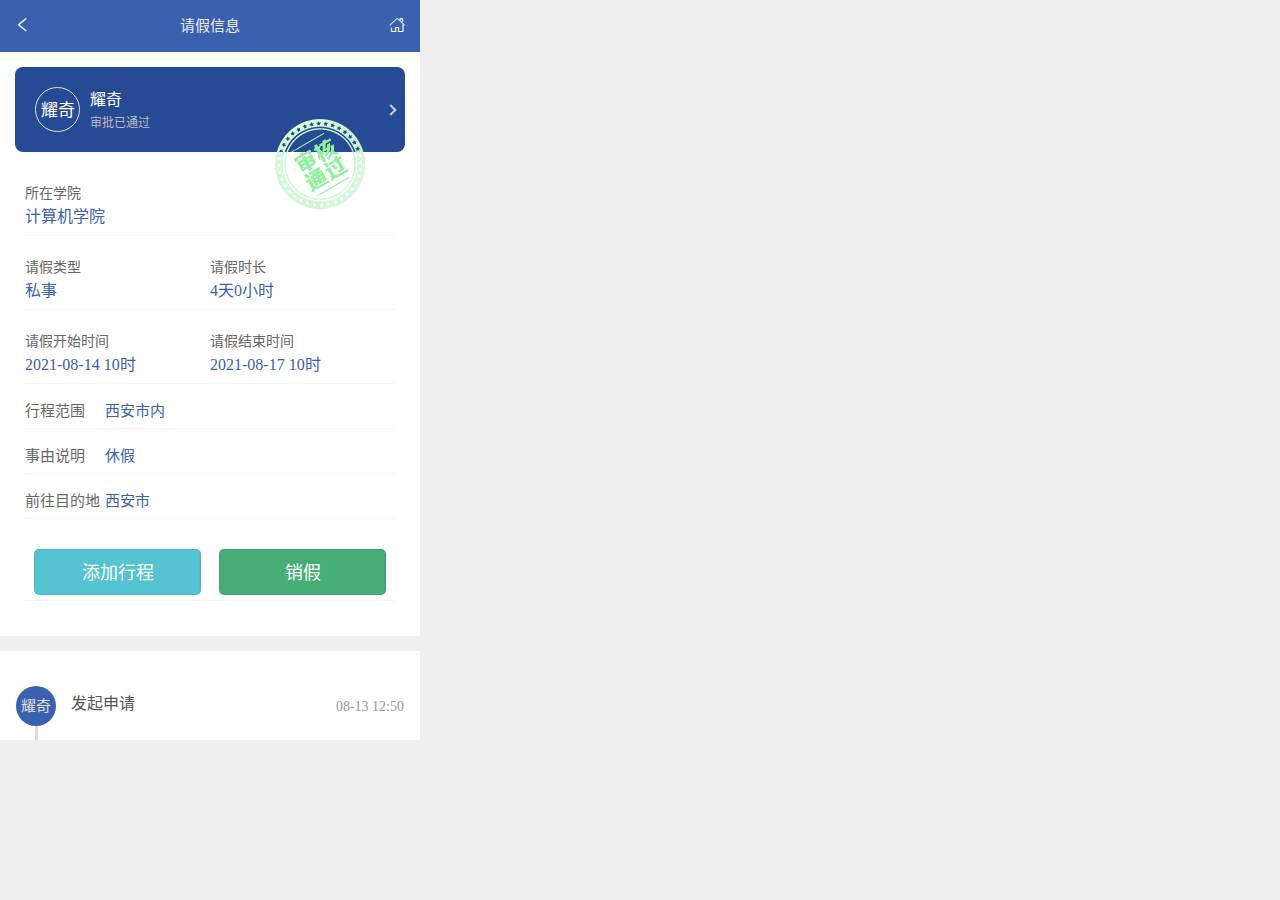
==== details.html @ e3913f6a "base code" ====
<!doctype html>
<html lang="zh-CN">
	<head>
		<meta charset="UTF-8">
		<meta name="viewport" content="width=device-width, user-scalable=no, initial-scale=1.0, maximum-scale=1.0, minimum-scale=1.0">
		<meta http-equiv="X-UA-Compatible" content="ie=edge">
		<link rel="stylesheet" href="./lib/weui/css/weui.css" />
		<link rel="stylesheet" href="./lib/weui/css/weuix.css" />
		<link rel="stylesheet" href="./lib/weui/css/main.css">
		<link rel="stylesheet" href="./lib/weui/css/home.css">
    	<link rel="stylesheet" href="./lib/weui/css/font.css">
		<script type="text/javascript" src="/static/js/jquery.min.js"></script>
		<script src="./lib/weui/js/zepto.min.js"></script>
		<script src="./lib/weui/js/zepto.weui.js"></script>
		<script src="./lib/weui/js/php.js"></script>
		<script src="./lib/weui/js/lrz.min.js"></script>
		<script type="text/javascript" src="./lib/weui/js/layer.js"></script>
    	<script type="text/javascript" src="./lib/weui/js/yz.common.js"></script>
		<title>请假详细信息</title>
		<style type="text/css">
		.weui-cells.custom .weui-cell {
			padding: 12px 15px;
		}
		.weui-cell {
			position: initial;
			display: flex;
			-webkit-box-align: center;
			align-items: center;
		}
		.weui-cells.custom .weui-cell .weui-cell__bd {
			max-width: 30%;
		}
		.weui-cell__bd {
			-webkit-box-flex: 1;
			flex: 1;
		}
		.r-mark {
			color: #f00;
			padding-right: 5px;
			font-style: normal;
		}
		.weui-cells.custom .weui-cell .weui-cell__ft {
			flex: 1;
			text-align: right;
			color: #999999;
		}
		.weui-input {
			width: 100%;
			border: 0;
			outline: 0;
			-webkit-appearance: none;
			background-color: transparent;
			font-size: inherit;
			color: inherit;
			height: 1.47058824em;
			line-height: 1.47058824;
		}
		.container.leavedetails .leaveinfo.notpass .info .name span {
			color: #fff;
		}
		.container.leavedetails .flow>ul>li .content .ttl {
			font-weight: 500;
		}
		.container.leavedetails .flow>ul>li .avatar {
			width: 40px;
			height: 40px;
			font-size: 15px;
		}
		.container.leavedetails .leaveinfo .infodetails .box .item span {
			font-weight: 500;
			font-size: 16px;
		}
		.container.leavedetails .leaveinfo .explain .box .infocontent {
			margin: 0;
			flex: 1;
			font-weight: 500;
			color: #3961b0;
		}
		.container.leavedetails .leaveinfo.pass .info .name span {
			  color: #FFF;
		}
		#fhan{
			transform:rotate(-180deg);
		}
		.info .weui-cell__ft:after {
			content: " ";
			display: inline-block;
			height: 6px;
			width: 6px;
			border-width: 2px 2px 0 0;
			border-color: #C8C8CD;
			border-style: solid;
			transform: matrix(0.71, 0.71, -0.71, 0.71, 0, 0);
			position: absolute;
			top: 50%;
			margin-top: -4px;
			right: 10px;
		}
		.container.leavedetails .leaveinfo.pass:after {
			right: 55px;
			top: 67px;
		}
		.container.leavedetails .leaveinfo.notpass:after {
			right: 55px;
			top: 67px;
		}
		</style>
	</head>
	<body>
	<div class="container leavedetails">
		<div class="topbar" style="height: 52px;">
		   <div class="top-head">
			  <div>
				<a onclick="goback();">
					<i class="iconfont icon-back"style="color: #FFF;"></i>
				</a>
			  </div>
			  <div>请假信息</div>
			   <div>
					<a  href="./index.html">
					  <i class="iconfont icon-fangzi" style="color: #FFF;"></i>
				 </a>
			   </div>  
			</div>
		 </div>
		<!--审核通过 调用class  pass   为通过调用  notpass-->
		<div class="leaveinfo pass" >
		<a href="./userinfo.html" target="_blank">	  
		<form id="form1" name="form1">  
			<div class="info gcp" data-target="/wx/xg/yz-mobile/userInfo.jsp" data-form="form1" style="position:relative;" >
				<div class="avatar" style="width: 45px;height: 45px;font-size: 17px;">
					耀奇
				</div>
				<div class="name">
					<span style="font-size: 16px;">耀奇</span>
					<span style="font-size: 12px;color: #cac0c0fa;">审批已通过</span>
				</div>
				<div class="weui-cell__ft"></div>
			</div>
			</form></a>
			<div class="infodetails">
				<div class="box">
					<div class="item">
						<span class="title">所在学院</span>
						<span>计算机学院</span>
					</div>
				</div>
				<div class="box">
					<div class="item">
						<span class="title">请假类型</span>
						<span>私事</span>
					</div>
					<div class="item">
						<span class="title">请假时长</span>
						<span id="qjsxs">4天0小时</span>
					</div>
				</div>
				<div class="box">
					<div class="item">
						<span class="title">请假开始时间</span>
						<span>2021-08-14 10时</span>
					</div>
					<div class="item">
						<span class="title">请假结束时间</span>
						<span>2021-08-17 10时</span>
					</div>
				</div>
			</div>
			<div class="explain" style="border-top: #f3f3f3 0px solid; margin-top: -30px;overflow: auto;">
				<div class="box">
					<span class="title">行程范围</span>
					<p class="infocontent">西安市内</p>
				</div>
				<div class="box">
					<span class="title">事由说明</span>
					<p class="infocontent" style="white-space: pre-line">休假</p>
				</div>
				
				<div class="box">
					<span class="title">前往目的地</span>
					<p class="infocontent">西安市</p>
				</div>
				
				
				
				<div class="box">
					<!-- 此处的type表示请假延期还是销假；1：请假延期;2为销假 -->
					   
					<a href="/wx/xg/xsqj/qjsq/qjxc_add.jsp?id=e67t4gw0ch29r7dh6douu462dq7ltjh6&mark=qjsq_info&lb=xs" style="width: 45%;height: 46px;margin-top: 15px;background-color: #54c3d2;color: #fff;" class="weui-btn bg-blue">添加行程</a>
					
					<a href="/wx/xg/xsqj/qjsq/qjsq_xsxj.jsp?id=e67t4gw0ch29r7dh6douu462dq7ltjh6" style="width: 45%;background-color: #46ad77;color: #fff;" class="weui-btn bg-blue">销假</a>
				</div>
			   
				
				
				
			</div>
		</div>
		<div class="flow">
			<ul>
				<li>
					<!--审核通过 调用class  pass   为通过调用  notpass-->
					<div class="avatar">
						耀奇
					</div>
					<div class="content">
						<div class="ttl"><span class="text" style="font-size: 16px;">发起申请</span> <span class="time">08-13 12:50</span></div>
					</div>
				</li>
				
				
				
				<li>
					<!--审核通过 调用class  pass   为通过调用  notpass-->
					<div class="avatar pass">
						艳宁
					</div>
					<div class="content">
						<div class="ttl"><span class="text" style="font-size: 16px;">张艳宁审核（已通过）</span> <span class="time">08-13 12:54</span></div>
						<div class="ctn">同意</div>
					</div>
				</li>
				
				<li>
					<!--审核通过 调用class  pass   为通过调用  notpass-->
					<div class="avatar pass">
						海东
					</div>
					<div class="content">
						<div class="ttl"><span class="text" style="font-size: 16px;">万海东审核（已通过）</span> <span class="time">08-13 15:22</span></div>
						<div class="ctn">同意</div>
					</div>
				</li>
				
				
				
				
				
				<li>
					<div class="pointer">
						<i class="icon"></i>
					</div>
					<div class="content pointer">
						<div class="ttl">审批共耗时2小时32分钟</div>
					</div>
				</li>
				
			</ul>
		</div>
		<div class="footer-copy-space"></div>
	</div>
	
	<script type="text/javascript">
		$(document).ready(function () {
			$("#titlebtn").click(function () {
				let titlebtn = $("#titlebtn");
				let titlecontent = $("#titlecontent");
				if (titlecontent.is(':hidden')) {
					titlebtn.removeClass("up").addClass("dowm");
					$("#titlecontent").show();
				}else{
					titlebtn.removeClass("dowm").addClass("up");
					$("#titlecontent").hide();
				}
			});
		});
		
		function cancelQj(id){
			$.confirm("您确定驳回该请假申请?", "提示", function() {
				$.ajax({
					url:'/wx/xg/xsqj/qjsh/qj_js_util.jsp',
					data:{actionType:'cancelJsQj',id:id},
					dataType:'json',
					type:'post',
					success:function(data){
						if(data.state!=null&&data.state=='1'){
							layer.msg('撤销成功！',{time:3000},function(){
								goback();
							});
						};
					},error:function(request, textStatus, errorThrown){
						if(request.status==403){
							alert("非法字符,拒绝访问！");
						}else{
							alert("操作出现异常，请稍后再试！"+request.status);
						};
					}
				});
			}, function() {
				//取消操作
			});
		}
		
		
		//返回
		function goback(){
			var lb = 'xs';
			if(lb == 'xs' || lb==''){
				window.location.href = "/wx/xg/xsqj/qjsq/qjsq_list.jsp";
			}else if(lb == 'db'){
				window.location.href = "/wx/xg/xsqj/qjsh/qj_js_list.jsp?flag=1";
			}else if(lb == 'yb'){
				window.location.href = "/wx/xg/xsqj/qjsh/qj_js_list.jsp?flag=2";
			}else if(lb == 'yx'){
				window.location.href = "/wx/xg/xsqj/qjsh/qj_js_list.jsp?flag=3";
			}else if(lb == 'yxj'){
				window.location.href = "/wx/xg/xsqj/qjsh/qj_js_list.jsp?flag=4";
			}else {
				window.location.href = "javascript:history.back(-1);";
			}
		}
	</script>
	<script src="./lib/weui/js/checkdev.js"></script>
	</body>
	</html>
---- lib/weui/css/weuix.css ----
/*导入扩展图标*/
/*图标*/
@font-face {font-family: "iconfont";src:url("[data-uri] AAFKY3Z0IA1l/uoAAM9YAAAAJGZwZ20w956VAADPfAAACZZnYXNwAAAAEAAAz1AAAAAIZ2x5ZivY uVsAAALEAADB4mhlYWQKMlSSAADEqAAAADZoaGVhB94D6AAAxOAAAAAkaG10eKguI8oAAMUEAAAB 2mxvY2F3HUZsAADG4AAAAQZtYXhwAyQM8wAAx+gAAAAgbmFtZQp/3BcAAMgIAAACLnBvc3QVuwse AADKOAAABRZwcmVwpbm+ZgAA2RQAAACVAAAAAQAAAADMPaLPAAAAANOJiEwAAAAA04mITQAEA/8B 9AAFAAACmQLMAAAAjwKZAswAAAHrADMBCQAAAgAGAwAAAAAAAAAAAAEQAAAAAAAAAAAAAABQZkVk AMAAeOZ9A4D/gABcA4AAhQAAAAEAAAAAAxgAAAAAACAAAQAAAAMAAAADAAAAHAABAAAAAABEAAMA AQAAABwABAAoAAAABgAEAAEAAgB45n3//wAAAHjmAP///4saBAABAAAAAAAAAAABBgAAAQAAAAAA AAABAgAAAAIAAAAAAAAAAAAAAAAAAAABAAAAAAAAAAAAAAAAAAAAAAAAAAAAAAAAAAAAAAAAAAAA AAAAAAAAAAAAAAAAAAAAAAAAAAAAAAAAAAAAAAAAAAAAAAAAAAAAAAAAAAAAAAAAAAAAAAAAAAAA AwAAAAAAAAAAAAAAAAAAAAAAAAAAAAAAAAAAAAAAAAAAAAAAAAAAAAAAAAAAAAAAAAAAAAAAAAAA AAAAAAAAAAAAAAAAAAAAAAAAAAAAAAAAAAAAAAAAAAAAAAAAAAAAAAAAAAAAAAAAAAAAAAAAAAAA AAAAAAAAAAAAAAAAAAAAAAAAAAAAAAAAAAIAIgAAATICqgADAAcAKUAmAAAAAwIAA1cAAgEBAksA AgIBTwQBAQIBQwAABwYFBAADAAMRBQ8rMxEhESczESMiARDuzMwCqv1WIgJmAAAABQAs/+EDvAMY ABYAMAA6AFIAXgF3S7ATUFhASgIBAA0ODQAOZgADDgEOA14AAQgIAVwQAQkICgYJXhEBDAYEBgxe AAsEC2kPAQgABgwIBlgACgcFAgQLCgRZEgEODg1RAA0NCg5CG0uwF1BYQEsCAQANDg0ADmYAAw4B DgNeAAEICAFcEAEJCAoICQpmEQEMBgQGDF4ACwQLaQ8BCAAGDAgGWAAKBwUCBAsKBFkSAQ4ODVEA DQ0KDkIbS7AYUFhATAIBAA0ODQAOZgADDgEOA14AAQgIAVwQAQkICggJCmYRAQwGBAYMBGYACwQL aQ8BCAAGDAgGWAAKBwUCBAsKBFkSAQ4ODVEADQ0KDkIbQE4CAQANDg0ADmYAAw4BDgMBZgABCA4B CGQQAQkICggJCmYRAQwGBAYMBGYACwQLaQ8BCAAGDAgGWAAKBwUCBAsKBFkSAQ4ODVEADQ0KDkJZ WVlAKFNTOzsyMRcXU15TXltYO1I7UktDNzUxOjI6FzAXMFERMRgRKBVAExYrAQYrASIOAh0BITU0 JjU0LgIrARUhBRUUFhQOAiMGJisBJyEHKwEiJyIuAj0BFyIGFBYzMjY0JhcGBw4DHgE7BjI2Jy4B JyYnATU0PgI7ATIWHQEBGRsaUxIlHBIDkAEKGCcehf5KAqIBFR8jDg4fDiAt/kksHSIUGRkgEwh3 DBISDA0SEowIBgULBAIEDw4lQ1FQQCQXFgkFCQUFBv6kBQ8aFbwfKQIfAQwZJxpMKRAcBA0gGxJh iDQXOjolFwkBAYCAARMbIA6nPxEaEREaEXwaFhMkDhANCBgaDSMRExQBd+QLGBMMHSbjAAABACz/ iAPSA14AKQBGQEMGAQECHhQCBAMCAQUAA0AAAgABAwIBWQADAAQAAwRZBgEABQUATQYBAAAFUQAF AAVFAQAlIx0bFxUPDQkHACkBKQcOKyUiByU2JyUWMz4BNy4BJw4BBxQXBSYjDgEHHgEXMjcFBhUe ARc+ATcuAQM4Ri3+mgYGAWYuRUFYAQFYQUJZAQP+nC9EQlkBAVlCRC8BZAMBWUJBWAEBWLwx0BkY zzIBWEFCWAEBWUEKE8w0AVhBQlcBM80TC0JXAQFXQkFYAAAAAAIAJf+hA98DXwASACAAMEAtAQED AhEBAQMCQBIAAgE9AAAAAgMAAlkAAwEBA00AAwMBUQABAwFFJiUmJgQSKwUBNjUmJyYnBgcGBxYX FhcyNwkBPgE3FhcWFwYHBgcuAQPf/s9EBWVkmZllZQMEZWSZcV8BMfzfA6J7elFSBARSUXp7ogsB MWBxmmNmBQVmZJmYZmQEQ/7NAlZ7ogMDUVB8e1BRBASiAAEAQv+oA7kDRAAHAAazBwIBJislBRMB FwkBBwI2AQV+/InpAjP+PAZncQNO/fZuAgD9zPAAAAAAAQBXADgDqQLDAAIADkALAgEAPQAAAF8Q AQ8rEyEBVwNS/lYCw/11AAIAvAAaA0EC4AADAAsAO0A4BQECAQFABgQCAgEDAQIDZgADA2cAAAEB AEsAAAABTwUBAQABQwQEAAAECwQLCgkHBgADAAMRBw8rEzUhFQElBSMdASMRvAKF/bwBAAEEwIMC fmJi/v/i4sGiAWMAAAABAFcANgOpAsEAAgAOQAsAAQA+AAAAXxEBDysJASEB/wGq/K4Cwf11AAAA AAIADP/wA/QDEQA6AE4AhEANPiolHwQKCyQBBQoCQEuwIVBYQCsIAQAHAQECAAFXBgECAAMEAgNY AAQACwoEC1kACQkKQQAKCgVRAAUFCwVCG0AoCAEABwEBAgABVwYBAgADBAIDWAAEAAsKBAtZAAoA BQoFVQAJCQoJQllAFE1LRUM6OTg2NDMyMBYoIREREQwUKwEHIRUhFSMVPwEHDgEHBicuASMOAQcO ARceATc+AT8BFxYEHwE1Jy4BLwE3PgE1NCYrATUhNTQPATUjAxYfAQcGBw4BJyYnJjY3PgEXHgEB ogL+9gEN3uHjBAgwBghCVWc5OlIkRwlBRtJoJG0WDCYdAQEeFjspoCARFxE1KE51ARqNjY0dQyUn FhcoOXJEkAkDEBgdP0EwMwLPQjJYMAICEB5yAwITGhMBFxoypzc7CjISThkOEw92DQmtDwsyDQYu JJYOBwRYLAQBAYj+BxcTFRscHisjBAhuISsSFg4CAQkAAAASAET/xAO8AzwAAAACAAQABgAIAAoA DAAcACsAOwBIAFgAZwBvAH8AjQCcAJ0AnUCaOjIeAwAGlkMCCQedd2dlYzMrKScACgsJh1cCDQt+ dloDDAIFQAAABgEGAAFmEAEBBwYBB2QRAQMNAg0DAmYAAgwNAgxkAAQABgAEBlkIAQcKAQkLBwlZ DwELDgENAwsNWQAMBQUMTQAMDAVRAAUMBUULCwUFj46Mi4qJc3FtbGloUE9HRkVELy0WFQ4NCwwL DAwLBQYFBhUSDysBJRUBNQMzNxUBNQUjAiIOAhQeAjI+AjQuAQMRFhcWFxYXFhcHNic0JwM2MzIX FhcRJicmLwM2BzY3Njc2NxcmDwEhNgMmNTQ3NjchBgcGDwMmNxEmJyYnJicmJzcGFxQXNjIWFAYi JjQTBiMiJyYnERYXFh8DBjcGBwYHBgcnFjcyNyEGNyE2NzY/AxYXFhUUByMA/wIC/pQBAdb+lAFr AQ+0pXZHR3altKV2R0d2XTMsEw8nGwYGzwMCAdAYFzY0DQ0MDgUGJBLDM94PECcvCwzQExMO/qAW NAMPAwQBJhAMBQQkEcQU8TMsExAmGwYH0AMCAWtuT09uT7QYFzY0DQ0MDgYFJRHDM9wPECYwCwzQ ExMHBwFgFSL+2hAMBQQkEcQVBgMOjgHrAwH+kAECAwIB/pIBmAK/R3altKV2R0d2pbSldv7cAS0W IhAPJy8LDNATEwcHAX0DDgMF/toQDAUEJRHDFZQTECYbBwbQAwECM/79GBc2NA0NDA4FBiURwzMX /tMWIw8QJi8LDNATEwcHok9uT09u/i4DDgMFASYQDAUEJBLDFZITDycbBgbPAwIBM1IMDgUGJBLD MzgYFzY0AAwAh//VA34DLABXAGMAcACRAJ8AqADLAOEA+wEPARoBIQLuS7ALUFhBJgEhAFoAAgAD AAQAhAANAAwAAwAFAAYAlgABAAgACQDIAMQAtACpAEYAPwAZAAcACwAIAOQAOwAgAB8ABAAOAAsA NgABAAwADgAGAEAbS7AMUFhBJgEhAFoAAgADAAQAhAANAAwAAwAFAAYAlgABAAgABwDIAMQAtACp AEYAPwAZAAcACwAIAOQAOwAgAB8ABAAOAAsANgABAAwADgAGAEAbQSYBIQBaAAIAAwAEAIQADQAM AAMABQAGAJYAAQAIAAkAyADEALQAqQBGAD8AGQAHAAsACADkADsAIAAfAAQADgALADYAAQAMAA4A BgBAWVlLsAtQWEBXAAQCAwIEA2YAAAMGAwAGZgAJBwgHCQhmAAgLBwgLZAALDgcLDmQADgwHDgxk DwENDAEMDQFmAAMABgUDBloABQoBBwkFB1kAAgIKQQAMDAFSAAEBCwFCG0uwDFBYQFEABAIDAgQD ZgAAAwYDAAZmCQEIBwsHCAtmAAsOBwsOZAAODAcODGQPAQ0MAQwNAWYAAwAGBQMGWgAFCgEHCAUH WQACAgpBAAwMAVIAAQELAUIbS7AbUFhAVwAEAgMCBANmAAADBgMABmYACQcIBwkIZgAICwcIC2QA Cw4HCw5kAA4MBw4MZA8BDQwBDA0BZgADAAYFAwZaAAUKAQcJBQdZAAICCkEADAwBUgABAQsBQhtL sDJQWEBUAAIEAmgABAMEaAAAAwYDAAZmAAkHCAcJCGYACAsHCAtkAAsOBwsOZAAODAcODGQPAQ0M AQwNAWYAAwAGBQMGWgAFCgEHCQUHWQAMDAFSAAEBCwFCG0BZAAIEAmgABAMEaAAAAwYDAAZmAAkH CAcJCGYACAsHCAtkAAsOBwsOZAAODAcODGQPAQ0MAQwNAWYAAwAGBQMGWgAFCgEHCQUHWQAMDQEM TQAMDAFSAAEMAUZZWVlZQCHw7ufl19XBv7Gvp6WjoZiXlZORkIGAcG9dXFdWLy4kEA8rAQ4BBwYj IgYVFAcGHwEHDgEXHgE3PgE3NhcUFhceAR8BBgcGFQYXFhcWFxY2NzYyFxY3NicmNzYnJi8BNzY/ ARceARcWNjc2Jy4BJy4BNzYnJicuAScuARcWFxYGJicmNjc+AQcWFxYHBicmNTQ3PgEXHgEVFAYH BjU0NzYHBgcOAScmBwYXFgYmJyY1NDY3NhYHFjMyFQYiJicmJyYXFhcGKwE3NjsBBgUWBwYWFxYz FjY9ARcWNjc2Fx4BBw4BBwYnJicmNj8BFx4BBxYXFhcWFxYUBiMiJicmNz4BJyY3NgUWBxQjIhcW FxYGBwYnIicmNzY3Njc2Nz4BAw4BFxY3Njc2FxYfARY3NjU0JyYHBhYXFjY3NjU0JhYUBicmNhcB y1p2BwIDBA0FBgIBFiceDAUKCwggBQYDGQsFBwECAQ4oAQcIAxA/GjEyMz81ki8jDAUCAQULHgwS EgoJDQoYCAoQAwEHBiIQCwMCBxUKBAltUhdUeRkDAx8tDwkBCAojgBkDAxUVFyUYCB6dITsiDggL DAkFCzmBNxMBAggHBCAJCksoHGHAMkAgAiEzEjcJBg4GzAoTExQUCQUB/ucEBwYDCxQsIxAdTY83 EgMJBgcUgVV1UT0JAQYGBQ4FDR0GCw0NChwZER4qPQgECQYBBQwXGAH4FQEIBQYGAgEDCRpEKgUK JCgGBAoLCQgIywYGAgMHAgEECgUCAwMFAggQgQoBCwgKBwkZDQsDAggEAycUil8cGQcKCAgZGRw0 ai4UCgQEIgoIBQYwEAYKAwQBBxUyEQoLBRwJBAQKCgodMSYdDAECCxQMBhoaGRkUDxkDAygiIBwZ RxUPCQ4mIg8fU4IaCAOBECsmMQMeEDgRFA4NESwsFxYKEDksFAcCqwkeCQUWBAIBAg8QBAIJKgIp DgIBDQwEDgcHBwsiCAUDfxEEAwUECgkFBAIUAgICATQCLConDBcBFzIrAwgeJA0DCl8cT2YEBU8+ VBQ3DgwJAwjlBgcIDQkYFA8FFhIJEAwFAgQQEAwKCwUHBhELCQcXAQUKFBcMBwMCDgwCAhIHFQcO DgMGEAEBCBEPCgUMEgYOCgsjCAUBCAgQExIYEAMGBQsCAAAGAB7/8QPjAwkAHAAnADIASgBTAFwA KkAnDQEAAwFAPzwLAwA9AAIBAmgAAQMBaAADAANoAAAAX1BPMjElLwQQKwEOAx4BFxYGDwE/ARcW OwEnJj4COwEnLgIHHgEHBi4CNz4BBR4BDgEnLgE3NhYXDgEXHgM/ARcWNzYnJjY3PgEuAwceAQcO AScmNhcWBgcGJjc+AQE1RXFGIQ0/NwoCDhA6OR82LhAGECRWg0obBRZ+r3MXAhYRJRYHDAsqAQIR CA8iFB4FHAsed2qDBANFbIlFFi4uAgEMCwEONjALPF2CSwkIBAg2Cgst3w4EERopDQkmAwkNQ1pt aWUkBg8pMB8eBw4WPHlaORNMcjCgEDYOCwUYIhIPCQoMJh8QBwxADwYBgBSQXD1oPRcVBhkZAgMl IgwKJ2hnYUUekQcaCxkCFxslFA4nCQ0nGhAHAAAGACoABAPUAv0AFgAxAEQAVABeAHAAOkA3LAEE BQFAAAABAGgAAQUBaAAFBAVoAAIDAmkABAMDBE0ABAQDUgADBANGY2FUU0tKOjkxMCUGDysBDgEX HgEzMhceARUUFhcWNjc2JicuAQUGBwYWFxYkNz4BJicuATc2Jy4BDwE3NicmBhceARUUBgcOAScu ATU0Nz4BNzYHBhUUFxY2Nz4BNTQmJyYGFxYVFAYnJj4CAQYWMzIWFRQWFxY2NTQmJyYGAqAWCRAI FyBYLBwOBAwcJAYIRj0ocv6yZml/D4ySAVlqNR4zOxAMAxIKDmROKQQGKhE/jkVPXE8rhCdKTzUZ LyV1U19HHFggKDAwIRpNEQc4EAkEFCkBLBUXIh0bBQgZJEE0FhIC+AooEAcFNCArOjQUBxAmNEOL JBcQgCRwh+9ERylmMW9aFQUJBS8eLBQbDilFFQkB+RNOMjZdGw4EChVPNDgxGBsNJ1ssVEolDwIQ FUgnH0ENCwOBBxEXGw8JIxUDAYkVKR8hFRAGESEpM0QEAgQAAAABACkAaAPXApoAFABTS7AWUFhA HAACAwJoAAMBAQNcAAEAAAFNAAEBAFIEAQABAEYbQBsAAgMCaAADAQNoAAEAAAFNAAEBAFIEAQAB AEZZQA4BAA8NCwkGBQAUARMFDislMjY1NCYjNC4BIyIGByMiBhUUFjMDXjRFRzJXk1Z1thQeQFhX QWhGNDVTVY1Oh2xkQ0FXAAAAAAQAK/+pA9UDUwAIABkAJQAmADlANiYBBAE/BgECAAUBAgVZAAEA AAQBAFkABAMDBE0ABAQDUQADBANFCgkhIBsaEhEJGQoZExIHECsTFBYgNhAmIAYBIg4CFB4CMj4C NC4CEiIuATQ+ATIeARQGBcW4AQW5uf77uAE7YK1+Skp+rb+ufUtLfa4S4sBvb8Div3Bw/tABfoK5 uQEFuLgBUkp+rb+ufUtLfa6/rX5K/Itwv+LAb2/A4r9wAAAAAwAr/6kD1QNTABAAHAAdAC9ALB0B AgE/BAEAAAMCAANZAAIBAQJNAAICAVEAAQIBRQEAGBcSEQkIABABEAUOKwEiDgIUHgIyPgI0LgIS Ii4BND4BMh4BFAYFAgBgrX5KSn6tv659S0t9rhLiwG9vwOK/cHD+0ANTSn6tv659S0t9rr+tfkr8 i3C/4sBvb8Div3AAAAMAQP/AA8ADQAAHAA8ANgBJQEYUAQQCLygfHgQFBAJAAAQCBQIEBWYHAQUG AgUGZAAGAwIGA2QAAQACBAECWQADAAADTQADAwBSAAADAEYVFS4YExMTEAgWKwQgABAAIAAQACAG EBYgNhAHJy4BDwEjBg8BBhQXFh8BHgQzMj8BERQWMjY1ERcWMzY3NjQCuf6O/vkBBwFyAQf+3/7C 4eEBPuHKngcTCQEBBgKgCQkBAgICBAMEAwINCWgTGhNpCQ4NCQpAAQcBcgEH/vn+jgI54f7C4eEB PmmgBwQEAQMDnwkbCQIBAgEBAQEBCmf+zw0TEw0BM2oKAQgKGgAAAAABAEj/4AO/Ax4AUAAlQCJQ OAQABAI+AwECAQJoAAEBAFEAAAALAEJHRkVDKikUEgQOKwEmBg8BJicuAQYHDgEXHgEXHgEzMjY3 PgU3NiYnJg4BBwYHDgIiJicuAScmNz4BFhceARcnJgYHBhQeAR8BFjsBFzI+Az8BNiYnA6sMGAQZ LVhb385FMikLDFVEN4FDYrM8CREODAsIAwMODQgRCwIQLyNeaW5tLjlIChVYOq+9Tio/Em4NGAUC BQkGogYGAwIECAYGBQE6BAsNAn8FCw1FZEJEGVZbQp9TUo4yKSpWUAwZGhscHA8NFgMCBgwJSj0u QR4kIit3RpB1TEoWOSBVMisFCwwGDQsJAz8CAQIEBQcEoQwYBQAAAAMBogAAAmIDAAAHABUAHQB4 S7ALUFhAIAAAAAECAAFZAAIAAwQCA1kABAUFBE0ABAQFUQAFBAVFG0uwFlBYQBoAAgADBAIDWQAE AAUEBVUAAQEAUQAAAAoBQhtAIAAAAAECAAFZAAIAAwQCA1kABAUFBE0ABAQFUQAFBAVFWVm3ExUl IxMSBhQrADQ2MhYUBiIHNDYzMh4BFRQGIyIuARA0NjIWFAYiAaI4Tzk5Tzg4KBosGjknGi0ZOE85 OU8CeFA4OFA4wCg4GiwaKDgaLP7SUDg4UDgAAAQAQP/AA8ADQAAVACYAMgA+AExASQABAAFoAgoC AAADBAADWgsBBAkBBwYEB1kIAQYFBQZNCAEGBgVRAAUGBUUYFgEAPDs2NTAvKikhHhYmGCYSDwwK BwQAFQEVDA4rASM1NCYjISIGHQEjIgYUFjMhMjY0JgchIgcGFREUFjMhMjY1ETQmARQGIiY1ETQ2 MhYVExQGIiY1ETQ2MhYVA6CgOCf+vyg4oA0TEw0DQA0TE439wA0KCTgoAcAoOBP+kxMaExMaE8AT GhMTGhMCoEAoODgoQBMaExMaE4AJCQ7+ICg4OCgB4A0T/kANExMNAWANExMN/qANExMNAWANExMN AAAABABA/8ADwQNAAAsAFAA0AFgAvrU4AQgMAUBLsChQWEBAAAgMBwwIB2YOAg0DAAQBBABeAwEB AWcABgAFCwYFWQALAAoJCwpZAAkADAgJDFkABwQEB00ABwcEUQ8BBAcERRtAQQAIDAcMCAdmDgIN AwAEAQQAAWYDAQEBZwAGAAULBgVZAAsACgkLClkACQAMCAkMWQAHBAQHTQAHBwRRDwEEBwRFWUAo FxUNDAEAWFdPTElGPj02NTEuKCUiHxU0FzQREAwUDRQGBAALAQsQDislIgYUFjMyPgE1NCYhIgYU FjI2NCY3ISIuAicDJy4BKwEiJjQ2OwEyFh8BEx4BMyEyFhQGJSImJzQ+ATclMjY3EzYmJy4BIyEi JjQ2MyEyHgEXFgcDDgEjAWEbJSUbER0SJgGmGyUlNSYmJf34ESAYEQI2HwISCikNExMNKSM2BB82 AhEKAggNExP+EwwTAQcOCQGyDBIBMwEFBQMHBf3WDRMTDQIqDBcUCB4GMwQ1I0AlNiURHhEbJSU2 JSU2JSANFh8RAX6zCxETGhMwI7L+gAsQExoTgBENCBAJASAQCwEgCBEFAwQTGhMHDAohMP7fITAA AAAADwBg/+ADoAMgAA8AHwArADcAQwBPAFsAZwB3AIcAlwCnALcAxwDXANRA0R0BFyYcIwMWFRcW WRsBFSQYIQMSARUSWR8BAg4BAk0ADggBDk0ACBEBCE0ADQoEDU0PCwkDAQAKBwEKWQAHBQQHTQAR IAEQAxEQWQAFDAYCBAAFBFklGiIDFBQTURkBExMKQQADAwBRHgEAAAsAQsrIubiqqJqYiYh6eGpo ERACANLPyNfK18G+uMe5xrKvqLeqt6KfmKeap5GOiJeJloJ/eId6h3JvaHdqd2NiXVxXVlFQS0pF RD8+OTgzMi0sJyYhIBkWEB8RHgoHAA8CDycOKwUjIiY9ATQ2OwEyFh0BFAYDIgYdARQWOwEyNj0B NCYjACImPQE0NjIWHQEUFiImPQE0NjIWHQEUJiImPQE0NjIWHQEUBiImPQE0NjIWHQEUBiImPQE0 NjIWHQEUJiImPQE0NjIWHQEUBSMiJj0BNDY7ATIWHQEUBhMjIiY9ATQ2OwEyFh0BFAYDIgYdARQW OwEyNj0BNCYjByMiJj0BNDY7ATIWHQEUBgUjIiY9ATQ2OwEyFh0BFAYDIgYdARQWOwEyNj0BNCYj ByMiJj0BNDY7ATIWHQEUBgGAwCg4OCjAKDg46A0TEw3ADRMTDQFtGhMTGhNtGhMTGhMTGhMTGhOT GhMTGhOTGhMTGhMTGhMTGhP+wEANExMNQA0TEzPAKDg4KMAoODjoDRMTDcANExMNQEANExMNQA0T EwHzwCg4OCjAKDg46A0TEw3ADRMTDUBADRMTDUANExMgOCjAKDg4KMAoOAFAEw3ADRMTDcANE/7g Ew1ADRMTDUANExMNYA0TEw1gDc0TDUANExMNQA1TEw2ADRMTDYANsxMNgA0TEw2ADe0TDSANExMN IA2zEw1ADRMTDUANEwFAOCjAKDg4KMAoOAFAEw3ADRMTDcANE8ATDUANExMNQA0TgDgowCg4OCjA KDgBQBMNwA0TEw3ADRPAEw1ADRMTDUANEwAFAED/wAPAA0AACwAXAC0AOABaAQhLsAtQWEA0AAUI BWgABwQBAQdeAAgJBg4DBAcIBFkNCwMDAQIBAAwBAFoADAoKDE0ADAwKUQ8BCgwKRRtLsBRQWEAu AAUIBWgABwQBAQdeDQsDAwECAQAMAQBaAAwPAQoMClUJBg4DBAQIUQAICAoEQhtLsBZQWEAvAAUI BWgABwQBBAcBZg0LAwMBAgEADAEAWgAMDwEKDApVCQYOAwQECFEACAgKBEIbQDUABQgFaAAHBAEE BwFmAAgJBg4DBAcIBFkNCwMDAQIBAAwBAFoADAoKDE0ADAwKUQ8BCgwKRVlZWUAiOzkZGFNSS0hD QTlaO1o4NzMwKickIh8cGC0ZLRUVFRAQEiskIiY1ETQ2MhYVERQGIiY1ETQ2MhYVERQBIzU0JiMh IgYdASMiBhQWMyEyNjQmJTQ2MyEyHgEdASEBISImNRE0PgEzMhYVERQWMyEyNjURND4CMh4CFREU BgJtGhMTGhPTGhMTGhMB4KA4J/6/KDigDRMTDQNADRMT/ZMTDQFBCA8I/oABoP5AKDgJDgkNExMN AcANEwUJDA0MCAU4gBMNAWANExMN/qANExMNAWANExMN/qANAg1AKDg4KEATGhMTGhNADRMIDwlA /SA4KAHgCQ8IEg7+IA0TEw0B3wcMCAUFCAwH/iEoOAAAAwAg/+AD4ANBACUAKwBCAEhARUI9Hh0U CwYCCAFAAAIIBggCBmYAAAAIAgAIWQAGAAMEBgNZBwUJAwQEAVEAAQELAUImJkA/Ojg0Mi8tJism Kx8mOxIKEisJASYiBwEOAR4BPwERFBYzITI2NREXHgEzMj4CPwE+AjQuAgE1NDIdASUUKwE1NCYj Ig4BHQEjIiY1EQE2MhcBA9T+ahpIGv5qCgMQGgoNRSgCgCUuDAQKBgMFBgUCBAIDAgIDBP4JQAFA E+0yLh8tFNMPHgFJCRsJAUoB6wFBFRX+vwgaFQMIC/58KDg1KwGCCQMEAQIDAgQDBwcHBwYG/jex Dg6xICCxHy8YIhSxFQsBtgEEBwf++wAAAwBB/8ADwQNAAAgAEQBCAFZAUyYBBAYBQAAFAAYEBQZZ AAQACQgECVkACAAHAAgHWQsCCgMAAQEATQsCCgMAAAFRAwEBAAFFCgkBADs5NTIvLCIfHBkVEw4N CREKEQUEAAgBCAwOKyUiBhQWMjY0JiEiBhQWMjY0JhMmIyEnLgIrASIGFBY7ATIeAhUXEx4DMyEy NjQmIyEiLgEvASUyPgI3EzYmAWEaJiY1JSUBpRomJjUlJW0ZJv1/AgMbKRcoDRMTDSgFCwgGHzYD EBkgEQIIDRMTDf34Bw0IAQUB+xEgGRACMwMNQCU1JiY1JSU1JiY1JQKEHA0XJhYTGhMECAsFs/6C ER8WDRMaEwcNByYfDRYeEQEgFysAAAACAB//4APiA0EAIwAvAC5AKxQLAgIAAUADAQIABQACBWYA AAAFBAAFWQAEBAFRAAEBCwFCIxghGDsSBhQrCQEmIgcBDgEeAT8BERQWMyEyNjURFx4DMhYzMjY3 PgEuAQEVIzU0NjMyHgIVA9b+ZxpIGv5qCgMQGgsNRCgCgCYuDgIDAwQDAwIHDgQEBAIG/oXAMi4Y JhYMAewBQBUV/r8IGhUDCAv+fCg4NSsBhQwBAgECAQcGBQwMDP57Q7MfLg0XGg8ABQBA/+ADwAMg AAsAOQBFAFEAlgCWQJNqXQIKC2tcAgMKAkAABg0JDQYJZgADCg8KAw9mAA8MCg8MZBMBDAQKDARk AA0ADggNDlkACREBCAEJCFkAAQAACwEAWQALEgEKAwsKWQAFBQdRAAcHCkEABAQCURABAgILAkJT UkhGPDoODJSTiIZjYVKWU5ZOS0ZRSFFCPzpFPEU0MSopJCEcGRQTDDkOORUQFBArEiImPQE0NjIW HQEUASEiJj0BNDYyFh0BFBYzITI2NRE0JiMhIgYdARQGIiY9ATQ+AjMhMhYVERQGASMiJjQ2OwEy FhQGAyMiJjQ2OwEyFhQGFyIuAicmNjc2NzUuATU0MzIeAxUUBxUeBBceAQ4BJy4CJy4CPQE0Njc2 NTQmIyIGFRQWFxYdARQGBwYHBq0aExMaEwKg/YAoOBMaExMNAoANExMN/YANExMaEw8aJBMCgCg4 OP04YA0TEw1gDRMTDWANExMNYA0TE3IFCggGAgMODWFHMi7ALkYpGgl/EzElKg0GDQ4GFg0RLGEc CA4IBwZyPERFOycsDRIMMIsEASATDaANExMNoA3+rTgnQQ0TEw1BDRITDQKADRMLBi8NExMNLxAe Fg04KP2AKDgCQBMaExMaE/6gExoTExoTYQQGCQYNFgMXCBQrgWLAFyU1Mh2rZBQCCAcJAgIDFhoO AwQJEAIBCQ4IQQgNBVKTRTs7RVlrIgkQQQwTAQIdAQAAAAQAYP/AA6ADQAALABsAKwBNAEtASAAJ AAcDCQdZAAMIBgsDBAEDBFkAAQAABQEAWQAFAgIFTQAFBQJRCgECBQJFHRwODENBOzo1My0sJSIc Kx0qFhMMGw4bFRAMECskIiY9ATQ2MhYdARQFISImNRE0NjMhMhYVERQGASIGFREUFjMhMjY1ETQm IyoBJj0BNC4BIyIGHQEUBiImPQE0PgEzMh4GHQEUAg0aExMaEwEg/YAoODgoAoAoODj9WA0TEw0C gA0TEw1TGhM7WS5KdBMaE0xyQBcvLCskHxYMgBMNYA0TEw1gDdM4KAFgKDg4KP6gKDgB4BMN/qAN ExMNAWANExMNgjRZMWlVgg0TEw2CTHc7ChIaISkuNRuCDQAAAAIAYP/gA6ADIAAPADABNEuwC1BY QBgrAQUGIBICAgUbGAIDAgNAEQEFHgECAj8bS7AMUFhAEysgEhEEAgYbGAIBAgJAHgECAT8bQBgr AQUGIBICAgUbGAIDAgNAEQEFHgECAj9ZWUuwClBYQCwABgcFBwZeAAUCBwUCZAACAwcCA2QABwcA UQgBAAAKQQQBAwMBUQABAQsBQhtLsAtQWEAtAAYHBQcGBWYABQIHBQJkAAIDBwIDZAAHBwBRCAEA AApBBAEDAwFRAAEBCwFCG0uwDFBYQCEABgcCBwYCZgAHBwBRCAEAAApBBQQDAwICAVEAAQELAUIb QC0ABgcFBwYFZgAFAgcFAmQAAgMHAgNkAAcHAFEIAQAACkEEAQMDAVEAAQELAUJZWVlAFgIALi0p KCIhHRwaGRUUCgcADwIPCQ4rASEiBhURFBYzITI2NRE0JgMBFQYHIg4BBwYiLwEiNSYnNSMnLgE2 NzYWHwE3NjIeAQNA/YAoODgoAoAoODiR/wACBAEBAgEGDAYCAQYBAX4GBAUGCRsJZ+oJGxIBAyA4 KP2AKDg4KAKAKDj+qv79AQICAQEBAgICAQMBAYEGERAHCQEJauwJExoAAAAAAwBg/+ADoAMgACAA MABAATxLsAtQWEAaIAACAQAEAQIBGw0CAwIVEQIEAwRAHAECAT8bS7AMUFhAFyAAAgEABAECARsV EQ0EBAIDQBwBAgE/G0AaIAACAQAEAQIBGw0CAwIVEQIEAwRAHAECAT9ZWUuwC1BYQDwAAAgBCAAB ZgABAggBAmQAAgMIAgNkBQEDBAgDBGQABAkIBAlkCwEICAdRAAcHCkEACQkGUgoBBgYLBkIbS7AM UFhANgAACAEIAAFmAAECCAECZAMBAgQIAgRkBQEECQgECWQLAQgIB1EABwcKQQAJCQZSCgEGBgsG QhtAPAAACAEIAAFmAAECCAECZAACAwgCA2QFAQMECAMEZAAECQgECWQLAQgIB1EABwcKQQAJCQZS CgEGBgsGQllZQBgyMSMhOjcxQDI/KyghMCMwFCITFBQRDBQrASYiDwEnLgEGFB8BMxUWFzMXFjMy Nz4CMzY3NQE2JicTISImNRE0NjMhMhYVERQGASIGFREUFjMhMjY1ETQmIwLXCRsJ6mcJGxMJfgEB BAIDBgYHBQECAQEEAgEACgEJaf2AKDg4KAKAKDg4/VgNExMNAoANExMNAfYKCexqCQETGgqBAQED AwICAQEBAgIBAQMJGgr96TgoAoAoODgo/YAoOAMAEw39gA0TEw0CgA0TAAACAED/wgPAAz4AGAA0 AEFAPgcBBQYCBgUCZgQIAgIDBgIDZAAAAAYFAAZZAAMBAQNNAAMDAVIAAQMBRhoZMS8sKygmIyEe HRk0GjQsEgkQKwEuASIGBw4CFRQWFx4CMzI+AjU0LgEDIxUUBiImPQEjIiY0NjsBNTQ2MhYdATMy FhQGAz1Ao7SjQCo7HkQ/KmZxPFqjf0QeO4fAExoTwA0TEw3AExoTwA0TEwK7QENDQCplcTtZoz8q Ox5Df6NZO3Fl/s/ADRMTDcATGhPADRMTDcATGhMAAAABAH8A3wOBAnsAHwAdQBoUDQIBAAFAAwEA PgAAAQBoAgEBAV8kLhEDESsJASM1JgcGBwEOARQWFx4CMzI3CQEWMzI2Nz4CLgEDd/6eARIVBAL+ ogUFBQUDBwgEDgkBSAFMCg0GDAUDBQEBBQEXAV8BEQ0CA/6fBQwMDAQDBAIJAUv+tgkFBQMKCQoJ AAMAQP/CA8ADPgASACUAQQCSS7AKUFhANgAFAgQCBV4GCgIEBwIEB2QJAQcIAgcIZAAIAwMIXAAB AAIFAQJZAAMAAANNAAMDAFIAAAMARhtAOAAFAgQCBQRmBgoCBAcCBAdkCQEHCAIHCGQACAMCCANk AAEAAgUBAlkAAwAAA00AAwMAUgAAAwBGWUAWJyY+PDk4NTMwLisqJkEnQScXGhALEisEIi4CNTQ+ ATc+ATIeAhQOAQIiDgIUHgIzMj4BNz4BNC4BEyM1NCYiBh0BIyIGFBY7ARUUFjI2PQEzMjY0JgJa tKN/RB47KkCjtKN/RER/sJqMbTo6bYxNM2FXJTY6Om0HwBMaE8ANExMNwBMaE8ANExM+Q3+jWTtx ZSpAQ0N/o7KjfwL5OmyLmotsOhoyJDaMmYts/tzADRMTDcATGhPADRMTDcATGhMABAAfACED3wLf AFIAbgB2AH4Av0uwFFBYQEQABgsFCwYFZgoBCA0OCQheAAMAAgsDAlkACwwHEAMFDQsFWQANAA4J DQ5ZAAkBAAlNAAEABAABBFcACQkAUg8BAAkARhtARQAGCwULBgVmCgEIDQ4NCA5mAAMAAgsDAlkA CwwHEAMFDQsFWQANAA4JDQ5ZAAkBAAlNAAEABAABBFcACQkAUg8BAAkARllAKFRTAQB+fXp5dnVy cWtpZmViYF1bWFdTblRuUE9CQD06JSIAUgFSEQ4rNyMuAjc+ARcWFxYGBw4BJicuAScmBgcGHgIX Fj4BNz4BMyEyHgIXHgE3PgE3NicuAScuAQcGBwYrASImNDY7ATY3NhYXFgcOAQcGJicjDgETIzU0 JiIGHQEjIgYUFjsBFRQWMjY9ATMyNjQmJDQ2MhYUBiIGNDYyFhQGIs0LNVAmCAx9UTczCAUKBxEQ BRIcDS9cCgUOHyoXGjMpDgMRCwEsBQoIBgIWSSgWKA4jDQYhGRYwFh0fCRHtDRMTDdwtNFCDDw4o FUMqPWke/BthOSATGhMgDRMTDSATGhMgDRMTAZMmNCYmNKYmNCYmNCEFZKVhlsAHBUcLGggFAgcH GRgBBJ96PW9MLwICJ040Cw0DBwgGUFsFAiwmW3w8aycjIwIDLg4TGhM5BQnAlItpOEEEBmVfWmUB nyANExMNIBMaEyANExMNIBMaEyY0JiY0Jlo0JiY0JgAAAAIAQP/AA8ADQAAtADsALkArBAEGAwAF AQIDAAJZBAEGAwAAA1EAAwADRQEANzUvLiYjIR4YFQAtAS0HDisBIz4CJy4BJy4BDgEHDgIHBgcO ASsBIg4BFREUFjsBMh4BOwEyPgESNTQuASAiBhURFB4BMzI2NRE0A2C9BwwGBQUyJg4dGhcIDBQL CBELFEsOWgkOCRMNVwhKbTLYIUcfOR4s/PcaEwkOCQ0TAgARO0wmLUENBQMECwgMLiQiRhMiLwkO Cf5ADRMgIBozAWwmGi0aEw3+QAkOCRMNAcANAAAAAwBC/8IDvgM+ABIAHgAmADZAMwYBAAAFBAAF WQAEAAMCBANZAAIBAQJNAAICAVEAAQIBRQEAJCMgHxwbFhULCgASARIHDisBIg4DFRQeAjI+AjQu AgMUBiImNRE0NjIWFSYiJjQ2MhYUAgBJiG1TLUd3pbald0dHd6U7ExoTExoTDCgcHCgcAz4tU22I SVuld0dHd6W2pXdH/WINExMNASANExMNYBwoHBwoAAQAQv/CA74DPgAXACMAKwA3AEJAPwABAAIE AQJZAAQABQcEBVkABwAGAwcGWQADAAADTQADAwBRCAEAAwBFAQAzMi0sKyonJh8eGRgNCwAXARcJ DisFIi4CNTQ+BDMyHgIVFA4EEiIOARQeATI+ATQmBDQ2MhYUBiISIiY1ETQ2MhYVERQCAFuld0cg OlJicz1bpXdHIDpSYnMr0LBmZrDQsGZm/rgcKBwcKCEaExMaEz5Hd6VbPXNiUjogR3elWz1zYlI6 IAM8ZrDQsGZmsNCwXCgcHCgc/mATDQEgDRMTDf7gDQAAAAABAEH/wAPAAzoAOgBHQEQpAQQDKCIC AAECQCoBBT4ABQIFaAYBAAEAaQACAAMEAgNZAAQBAQRNAAQEAVEAAQQBRQEALi0lIx0bFhQIBwA6 AToHDisFIiYnLgE1EQYHBgcGJjc+Ajc+ATMyHgEVFAYjIg4DBzYzMhYdAQkBFRQGIiY9ATQ2FwEW FAcBBgIgAwYDCQvDohgNEigFAgstHkXHewkOCRMNRHhRRCYQttENEwE0/swTGhMpDwGACAn+gAlA AQEEEAoBHwlxEQsQFhcOLHEwbXIJDgkNEyo+V0knbxMN7gFKAU8rDRMTDX0VEBD+YAkZCf5jCgAA AAACAED/wAPAA0AABwBMAKJADUM8MwMICR0cAgMCAkBLsApQWEA0CgEICQcJCAdmBQEDAgQEA14A AAAJCAAJWQsBBwYMAgIDBwJZAAQBAQRNAAQEAVIAAQQBRhtANQoBCAkHCQgHZgUBAwIEAgMEZgAA AAkIAAlZCwEHBgwCAgMHAlkABAEBBE0ABAQBUgABBAFGWUAcCQhLSUZEPz4yMCclJCIXFRIRDgwI TAlMExANECsAIAAQACAAEAUyFhQGKwEVFAYiJj0BIyIuAy8BLgE1NDY7ATUjIi4FNTQ2OwE1JyY2 Nz4BFh8BNzYyHgEPARUzMhYUBisBFQK5/o7++QEHAXIBB/7BDRMTDWETGhNfAwcFBgQCAgIBEw1f XwQHBgYEAwITDV92CgEJBhEQBmxlChoTAQp2YQ0TEw1hA0D++f6O/vkBBwFy+RMaE18NExMNXwED AwUCBgIHAw0TQAIDBAYGBwQNExR2ChoKBgQEBmxrChIaCnwPExoTQAAAAAADAED/wAPAA0AABwAP AEoAaUBmKyEXAwUGAUAHAQYDBQMGBWYADAsCCwwCZgAAAAMGAANZCAEFCQ8CBAoFBFoOAQoNAQsM CgtZAAIBAQJNAAICAVEAAQIBRREQSUdEQj8+Ozk2NDMxLiwkIx4dFhQQShFKExMTEBASKwAgABAA IAAQACAmEDYgFhAnMjY0JisBNTc2JicuASIGDwEnJiIHDgIWHwEVIyIGFBY7ARUjIgYUFjsBFRQW MjY9ATMyNjQmKwE1Arn+jv75AQcBcgEH/t/+wuHhAT7h/w0TEw1hdwkBCQUMDAwEZmsKGgoEBQEF BXZfDRMTDV9fDRMTDV8TGhNhDRMTDWEDQP75/o7++QEHAXL9x+EBPuHh/sKfExoTD3wKGgkFBAUF a2wJCQUMDAwFdhQTGhNAExoTXw0TEw1fExoTQAAAAwCg/8ADYAM+AA8AGwBGAJ+2RDUCBwUBQEuw ClBYQDcAAQIBaAYBBAIDAgQDZgoBAAMFAwAFZgAFBwcFXAACAAMAAgNZCQEHCAgHTQkBBwcIUgAI BwhGG0A4AAECAWgGAQQCAwIEA2YKAQADBQMABWYABQcDBQdkAAIAAwACA1kJAQcICAdNCQEHBwhS AAgHCEZZQBoBAENBPjs4Ni4tKCYgHxcWERAJBwAPAQ8LDislIiY1ETQ+ATMyFhURFAcGAiIGFREU FjI2NRE0EzU0JiIGHQEUDgEjIiY9ATQmIgYdARQeARcVIyIGFBYzITI2NCYrATU+AQIAT3EzWTRP cUU2EGpLS2pL4BMaE02FTnepExoTVZNYwA0TEw0BwA0TEw3Ah7m+cU8BADRZM3FP/wBZOiwCP0s1 /wA1S0s1AQA1/u2ADRMTDYBPhU6qeIANExMNgFqdYgg/ExoTExoTPw3KAAACAKD/wANgAz4ACwA2 AHW2NCUCBQMBQEuwClBYQCoEAQIBAAECAGYAAwAFBQNeAAEAAAMBAFkHAQUGBgVNBwEFBQZSAAYF BkYbQCsEAQIBAAECAGYAAwAFAAMFZgABAAADAQBZBwEFBgYFTQcBBQUGUgAGBQZGWUAKIzMoFSYY FRAIFiskMjY1ETQmIgYVERQlNTQmIgYdARQOASMiJj0BNCYiBh0BFB4BFxUjIgYUFjMhMjY0JisB NT4BAbGecXGecQIgExoTTYVOd6kTGhNVk1jADRMTDQHADRMTDcCHub5xTwEAT3FxT/8AT3GADRMT DYBPhU6qeIANExMNgFqdYgg/ExoTExoTPw3KAAAAAAQAf//AA4EDQAAqAD4ATABaAHdAdAsBAQcY AQgDIQEECQIBCwAEQAACDQEGBwIGWQAHAAEDBwFZAAMACAkDCFkACQAEAAkEWQwBAAALCgALWQ4B CgUFCk0OAQoKBVEABQoFRU5NLCsBAFVTTVpOWkdFQkE1Mys+LD4nJiAeGxkSEQ4MACoBKg8OKyUi ByU+AzU0JyUWMzI2NCYiBhUUFhcFJiMiBhQWMzI3BQYVFBYyNjQmAzIWFRQOAyMiJjU0PgUBNDYy FhQGIyIuBAEiJjU0PgEzMhYVFA4BAwE2Jf7KBAUEAgYBMSUwNUtLaksEBP7SJjQ1S0s1JiABQQVL aktLNxslBgwQEwsaJgQGCQsMD/3HJjUlJRsJEA4MCAUCQhslER0SGiYRHsAmrAcNDw8IERO9IUtq S0s1ChUKvCVLaksVsxIQNUtLaksCQCYaChQQDAYlGwcPDAwIBwP+gBslJTUmBQgMDhD+iSYaEh0R JRsRHRIAAAAFAD//wAO/A0AAFQAoAEUAVQBlAFxAWQAFBwYHBQZmAAEMAQIIAQJZCgEICQEHBQgH WQAGDQEEAwYEWQADAAADTQADAwBRCwEAAwBFKikXFgEAYV9XVk9NR0Y7OTMyKUUqRR0cFigXKAkI ABUBFQ4OKwUiLgI0PgIyHgIVFA4GAyIOARQeATI+ATU0LgYDIiYnJjY3PgIyHgIXHgEzMjY3PgEe AQcOAgIiLgE9ATQ2MzIeAR0BFAYEIiY9ATQ+AzMyFh0BFAH/W6Z4R0d4prameEcSIjE9SFBYLmix Z2ex0LFnEB0qMz9ETCZDdykIAwsCBwcHBwYGAiFcNDVdIAgaFQQJG0hUsBoWDRwUDRYNDQERKBwF CQwOCBQcQEd4prameEdHeKZbLllPSTwxIhIDQGex0LFnZ7FoJ0xEPzMqHRD9ezo0CxoIAgQBAgME AyktLSoLAxAaCyMzGgECDRYNQBQcDRYNQA0WDRwUQAgODAkFHBRAFAAAAQBA/8ADvgNAACIAGEAV HxUQAwEAAUAAAAEAaAABAV8+JwIQKwEuAiclAyYjIgcDBQ4BHwEDBhY/ARcWOwEyNjU0JwM3PgED vQIHCgb+8XgJFBUIev7xEw0OxC8DIRHy8gcIAQ0TAi3FBgQB7AUJBgEqAQMSEv7+KQMlDsr+4xQX CoWGBBMNBgUBF8kHEQAAAQBA/8ADvQNAAEwAKEAlRzUvLiomIh4QAwoAAQFAAAEAAWgDAgIAAF8A AABMAEw/PTYEDysFJi8BBw4BKwEiLgInJjcTJyY3PgI/ATYeAQYPARcWDwE3Nh8BJyY/AScuAS8B LgMvAQcOAS4BNxM2MzIWFxMFHgEPARMWBgcGAv8JBvL2AgQCBQIEBQQBEQMvxA4GAggKBZwNFQUQ DV+mCwMnyA8QxyYDDKThAgUCBAIDAwIBZGQFGRgJBYIIFQkQBHgBDxMMDcUuAQcICEABA4aHAQEB AQMBCxQBHcoOEgYJBgEaAxAaFQMQqgwQ624ICW7sEAupIgEBAQIBAwQDAtXUDAkLGQwBEhIKCP79 KgMlDsn+4wkRBQYAAAACAED/wAPAA0AABwAZADNAMAAEAwIDBAJmAAAAAwQAA1kFAQIBAQJNBQEC AgFRAAECAUUKCBYUERAIGQoZExAGECsAIAAQACAAEAUjIi4BNRE0NjIWHQEzMhYUBgK5/o7++QEH AXIBB/7fvwkOCRMaE58OEhIDQP75/o7++QEHAXL5CQ4JAP8NExMN3xMaEwADAED/wAPAA0AABwAT ACgAPEA5AAUDBAMFBGYAAAADBQADWQcBBAAGAgQGWgACAQECTQACAgFRAAECAUUVFCUiGxkUKBUo FRMTEAgSKwAgABAAIAAQACIuATQ+ATIeARQGAyM1NC4BIyIOAhURFBY7ATI2NCYCuf6O/vkBBwFy AQf+qNCxZ2ex0LFnZ3mgCQ4JBwsJBRMNwA0TEwNA/vn+jv75AQcBcv3HZ7HQsWdnsdCxARngCQ4J BQkMBv8ADRMTGhMAAwBg/+QDwAMcABcAPwBZAEVAQgUIAgQBBgEEBmYJAQYAAQYAZAACAAEEAgFZ AAMDCkEHAQAACwBCQUAZGAEAQFlBWRsaGD8ZPxEPDQsGBAAXARcKDisFIiYvASMiJj0BNDY7ATc2 MzIeARURFAY3IyciJicuAT8BPgI1NC4BJyYnJjY3PgEWFx4BFx4CFRQOAQ8BBhciJy4BNz4CNTQm JyY2Nz4BFhceARQGBwYCDg8jE7ZTKDg4KFO2JSANFRAejggEAgMCCwQIDBYUFBITFAoHCAQLBxEQ BQMHBhcXGBoYGAwKXAwJCgEIJjAmQjoIAQoHERAGP0xMPwocExK3OCjAKDi3JQscFf1AHx3CAgIC BxsKEh0gOh8hNx4bDQoKGwcFAgcHBQkHHyVKKilMJyARDW0ICRoKK0dpN1CAQgoaCQYDBQdJlbyV SQsAAAAABABg/+QDwAMcABcAKQBRAGsAYEBdJAECAyMBAAgCQAcLAgYBCAEGCGYMAQgAAQgAZAAC CgEEBQIEWQAFAAEGBQFZAAMDCkEJAQAACwBCU1IrKhkYAQBSa1NrLSwqUStRIR4YKRkoEQ8NCwYE ABcBFw0OKwUiJi8BIyImPQE0NjsBNzYzMh4BFREUBgEiBh0BFBY7ATIfAREGDwEGIwEjJyImJy4B PwE+AjU0LgEnJicmNjc+ARYXHgEXHgIVFA4BDwEGFyInLgE3PgI1NCYnJjY3PgEWFx4BFAYHBgIO DyMTtlMoODgoU7YlIA0VEB7+ng0TEw1gDQrJBQTACg0BkAgEAgMCCwQIDBYUFBITFAoHCAQLBxEQ BQMHBhcXGBoYGAwKXAwJCgEIJjAmQjoIAQoHERAGP0xMPwocExK3OCjAKDi3JQscFf1AHx0CHBMN wA0TCckCpAQFwAn+pgICAgcbChIdIDofITceGw0KChsHBQIHBwUJBx8lSiopTCcgEQ1tCAkaCitH aTdQgEIKGgkGAwUHSZW8lUkLAAQAQAAAA8ADAAAHABgAKABrAOlLsAtQWEA8Bw4CBgsFCwYFZgAD DQEEAAMEWQAJAAoBCQpZAAAAAQgAAVkACAALBggLWQAFAgIFTQAFBQJRDAECBQJFG0uwFlBYQDYH DgIGCwULBgVmAAkACgEJClkAAAABCAABWQAIAAsGCAtZAAUMAQIFAlUNAQQEA1EAAwMKBEIbQDwH DgIGCwULBgVmAAMNAQQAAwRZAAkACgEJClkAAAABCAABWQAIAAsGCAtZAAUCAgVNAAUFAlEMAQIF AkVZWUAkKykaGQoIZmNPTUpIODYtLClrK2siHxkoGicTEAgYChgTEg8QKwA0NjIWFAYiASEiLgE1 ETQ2MyEyFhURFAYBIgYVERQWMyEyNjURNCYjASMiJiMuATc+BRcWFx4CNz4ENz4EMzIWFAYjIg4C Bw4FBw4BLgEnLgMrASIOAgcGAQAmNCYmNAIl/WofNx9FMAKWMEVF/ToWHx8WApYWHx8W/ZUEAQMC DAwDAgkVHic2HSM5GBcwDwYKCAgGBQgLHSE6JA0TEw0cJRkOCgUGDA0SGQ8aGy0VEw0NFhMJARYq HhQGBgHmNCYmNCb+QB83HwIWMEVFMP3qMEUCwB8W/eoWHx8WAhYWH/2/AQQYDAcVMCoqGQEBEQcG BgUBBwoSEw8aHTEbFhMaEw0hIB4QER0SFAwCAgIIBgYDBAUDHzAqERcAAwBA/+ADwAL/ADkAPwBG AFJATwkBAAFAPQIDCC8gAgQDA0AAAQABaAcBAwgECAMEZgIKAgAJAQgDAAhYBgEEBAVRAAUFCwVC AQBDQjs6NTMuLCkmIyEcGhYUDgsAOQE5Cw4rASM2PQE0JjQmJzQmIyEiBgcGFRQXIyIGFRQWOwE3 HgEXFSMiBhQWMyEyNjQmKwE1PgE3FzMyNjU0JgUzFhcuAQU2NzMOAgOgYwMBAQETDP3FDRIBAwNj DRNrVQMCJ3JCgA0TEw0BQA0TEw2AQnIoAQNVaxP81UgLFCk3Ao4UC0gFGywCYCUeCwYNDQ0HDBER DCMcHiUTDWN9AVFlCoETGhMTGhOBCmVRAX1jDRNAQzsIQ0s6RCI1IQAEAED/4APAAv8AOQA/AEsA UgBgQF0JAQoBTD0CAwgvIAIECQNABwEDCAkIAwlmAAkECAkEZAABAAoAAQpXAgwCAAsBCAMACFcG AQQEBVIABQULBUIBAE9OR0ZBQDs6NTMuLCkmIyEcGhYUDgsAOQE5DQ4rASM2PQE0JjQmJzQmIyEi BgcGFRQXIyIGFRQWOwE3HgEXFSMiBhQWMyEyNjQmKwE1PgE3FzMyNjU0JgUzFhcuAQAiLgE1NDch FhUUBjc2NzMOAgOgYwMBAQETDP3FDRIBAwNjDRNrVQMCJ3JCgA0TEw0BQA0TEw2AQnIoAQNVaxP8 1UgLFCk3AbuIdkYBAf4BRl0UC0gFGywCYCUeCwYNDQ0HDBERDCMcHiUTDWN9AVFlCoETGhMTGhOB CmVRAX1jDRNAQzsIQ/7ye9B5Dg4PDXnQSDpEIjUhAAIAoP/AA2ADQAAhACkAorYfCAIBBgFAS7AK UFhAKAAGBwEBBl4AAwICA10AAAAHBgAHWQUBAQICAU0FAQEBAlIEAQIBAkYbS7AUUFhAKQAGBwEH BgFmAAMCAgNdAAAABwYAB1kFAQECAgFNBQEBAQJSBAECAQJGG0AoAAYHAQcGAWYAAwIDaQAAAAcG AAdZBQEBAgIBTQUBAQECUgQBAgECRllZQAoTFCMjEyMmEggWKwE0JiAGFRQWFxUjIgYUFjsBFRQW MjY9ATMyNjQmKwE1PgEGIiY0NjIWFANgzv7czrmHgA0TEw2AExoTgA0TEw2Ah7np7qmp7qkB4JLO zpKJyQxCExoTIA0TEw0gExoTQgzJl6nuqanuAAAAAgBg/+ADoAMgACwANACKQBkNDAoJBwUDBwAB AAECACQBAwIjGAIFBwRAS7AgUFhAKgAFBwYHBQZmAAMABwUDB1kAAAAKQQACAgFRAAEBCkEABgYE UQAEBAsEQhtALQAAAQIBAAJmAAUHBgcFBmYAAwAHBQMHWQACAgFRAAEBCkEABgYEUQAEBAsEQllA ChMXGBMiIz0RCBYrATQjNSYnNCc0LwEmLwEuASsBIgYUFjsBByYjIgYQFiA2NTQnNxUUFjI2PQE0 AhQGIiY0NjIDnwEBAwEBAQEEBQMHA+ANExMNi5hedZLOzgEkzl6eExoTwKnuqanuAwcBAwIEAQEB AQEBAwMBAhMaE4dHzv7czs6SiWWLeQ0TEw3AAf627qmp7qkAAAMAQP/AA8ADQAAHAA8ALQBIQEUR AQUGAUAABwIGAgcGZgAGBQIGBWQABQQCBQRkAAQDAgQDZAABAAIHAQJZAAMAAANNAAMDAFIAAAMA RiQjJhgTExMQCBYrBCAAEAAgABAAIAYQFiA2EAUXFh8BFjI3PgEmLwEhMjY0JiMhNzY0JiMiBg8B BgK5/o7++QEHAXIBB/7f/sLh4QE+4f2iAQIEnwoaCgYEBAZoATEOEhIO/s5qCRIOBgwEoQ9AAQcB cgEH/vn+jgI54f7C4eEBPqsBBgSfCgoGEBEGZxMbEmkKGhMFBJ8PAAADAEAAAAPAAwAAFQAdAEIA 4kuwC1BYQC4ABgIDAgZeAAMFAgMFZAAFBAIFBGQHAQAAAgYAAlkABAEBBE0ABAQBUgABBAFGG0uw FFBYQCgABgIDAgZeAAMFAgMFZAAFBAIFBGQABAABBAFWAAICAFEHAQAACgJCG0uwFlBYQCkABgID AgYDZgADBQIDBWQABQQCBQRkAAQAAQQBVgACAgBRBwEAAAoCQhtALwAGAgMCBgNmAAMFAgMFZAAF BAIFBGQHAQAAAgYAAlkABAEBBE0ABAQBUgABBAFGWVlZQBQCAD89Ly0jIBsaFxYQDQAVAhUIDisB ISIOBhURFBYzITI2NRE0JgQyFhQGIiY0ARQGIwUiJyY3PgYzMh4CFxY3PgE3PgQzMhYVFwNL/WoM FxUTDw0JBUUwApYwRUX9ijYlJTYlAmATDf3CEQkKBQIFERMfIy4ZDhkbDw9EKg4RDAgLHCE6JA4S AgMABQkNDxMVFwz96jBFRTACFjBFoCU2JSU2/mUNEgEMDRAFDyYjKR0UAwYFBBQGAx0mGh0xGxYT DX8AAAABAIP/wAOAAzwAPQAdQBovGgIBAAFABwEAPgAAAQBoAAEBXzMxIB4CDisBLgEOARcWBy4E JyYGFxYUHgEUDgMHLgEnJicmBwYXHggVFBceATMyPgE1Ni4FAvUHExIKAQUGF0g/SB0JESQCAQIB AwUJDwkJFQsvYRUKCQ8BAwcICQkIBgQBCcuLX6NeAQ0WIBsdDQK4BgMJEQo8NCVTPDwWBwwVFQMJ HR4tKjMuMBUKEQgfBgEUFA8BBAoOFRkhJTAZAwSKv16iXzhqTUcsJwwAAQCB/8ADgANAAGQAO0A4 UzQoAwEEAwEDAQJAAAQBBGgCAQEDAWgAAwAAA00AAwMAUgUBAAMARgEATEskIx4dHBsAZAFjBg4r BSImJyY1NC4BJyY3Njc+AhYXHgEOAScuAyIGIxYXFRQWMjY1NicGBw4CJicmJy4BJxUUDgYHDgEu ATc+AjQuAT4BFhceBBc2JyY3NhYXHgQHFAcGBwIgi8sJAR4TBgwEBREJFy8zFAwKCxkMBAoKCgsL BigDqe6pBEMIJwMHCAcEDwUTgEoCAwYICw4TCwcaFgUIFx0KAwIJEBMICR1IP0gXBgUCFAkTBwcW MCUbAmJhi0C/igQDRm8gBQ0REgUCBQUFCQUZGAoGAQMCAQFOdwR3qal3ontdGwICAQEBBQ89iz0f ECYmKCgoJiQQCwUPGgsjZlVgIhQRCQEFBxY8PFMlNDwWCgQDBgcXS1aNTYxmZgcAAgAgACAD4ALg ACUALQBHQEQGAQEFFRQCAwMBGAEEAwNABAEBAT8AAQUDBQEDZgADBAUDBGQAAAAFAQAFWQAEAgIE TQAEBAJRAAIEAkUTExYaFhkGFCsBNCcmJyY1JyYkIAQHDgEVFCMUDwEVHwMWBCAkNz4BNTQzNzYE IiY0NjIWFAPgAQEBAQJC/vr+3P76QgEBAQECAQECAkIBBgEkAQZBAQIBAQL+YoReXoReAYAJAgYF AQEEkbOykQEDAQICBgsGCAcGBJGzspABBAIBCQibXoReXoQABAAgACAD4ALgACUAQgBKAFIAckBv BgEBCkJAPzIxFAIHBQEsJxUDAwUYAQkDBEAEAQEmAQUCPwABCgUKAQVmAAUDCgUDZAADCQoDCWQA AAAGBwAGWQAHAAoBBwpZAAkACAQJCFkABAICBE0ABAQCUQACBAJFUE9MSxMdJhMWFhoWGQsXKwE0 JyYnJjUnJiQgBAcOARUUIxQPARUfAxYEICQ3PgE1NDM3NicVDgEiJic1IzU0NzU+ATMyHgcXFRYV JCIGFBYyNjQGIiY0NjIWFAPgAQEBAQJC/vr+3P76QgEBAQECAQECAkIBBgEkAQZBAQIBAQJBO+X+ 5DwBATvlfxw5NjUyLyomIQ0B/qKEXl6EXnhQODhQOAGACQIGBQEBBJGzspEBAwECAgYLBggHBgSR s7KQAQQCAQkIAwKAnJyAAgMBAQGAnAgQFx8kKi81HAEDAaFehF5ehKI4UDg4UAAAAAADAED/wAPA A0AACwA+AHUAYEBdTAEFCAFAAAEMAgwBAmYAAwAMAQMMWQQOAgINCwoDCQgCCVkACAAFAAgFWQcB AAYGAE0HAQAABlEABgAGRQ0Mb2xhYFVUU1JRT05NREE4NTIwKykYFww+DT4VEA8QKzIiJjURNDYy FhURFAEjPgEnLgQnJiIGBw4CDwIOAwcOAgcjIgYVERQWOwEeAjsBMj4BEjU0JgMOASsBIi4GLwEj ETMyNzI1Mzc+Azc2NzY3NjIXHgEXFg4BBwYXFjsBMh4BFRQHBm0aExMaEwLgvQwPBwILEBYbDxMm IQoMFAoJBQQCBAUFAw40Hg1aDRMTDVcWNnE02CFHHzk+QQQpFNgSJiIhGxkTDgQEUEACBAEFAQwc Li0OEBMVDQMTDxAcBAUSDgUHCQkS6wUPDCgQEw0BwA0TEw3+QA0B7RxuNBIgHBcRBQcLCwwuJCIS EAoNEAsFFygOBBMN/kANEwwYHBozAWwmJzr+FQcOBAgJCwsJCAICAYABAQEEDRoqGRpPVQ4DBAcg Hy5pJwsQDw4JEAg16V0AAAAAAQCAAEADggJeAB4AWkALBQEBABIPAgIBAkBLsAtQWEAQAAABAGgE AQECAWgDAQICXxtLsAxQWEAQAAABAGgAAQIBaAQDAgICXxtAEAAAAQBoBAEBAgFoAwECAl9ZWbYR EhYUFwUTKwEuAQYHAScmIgYUFwUzFhcUFhcWMzY3MjYzNjcBNjQDeAYREAb+VekKGhMKAQABAQYC AQYGBwUBAgEFAgHBCQJWBgQFB/465gkTGwn9AQMBAQECAQICAwIB3wkbAAQAgP/AA74DPgAjADMA PwBLAOBLsAtQWEA5AAYBBmgABAIIAgQIZgABAAIEAQJZAAgMBwIFCggFWQAKDQEJAwoJWQADAAAD TQADAwBRCwEAAwBFG0uwFlBYQDMABgEGaAAEAggCBAhmAAgMBwIFCggFWQAKDQEJAwoJWQADCwEA AwBVAAICAVEAAQEKAkIbQDkABgEGaAAEAggCBAhmAAEAAgQBAlkACAwHAgUKCAVZAAoNAQkDCglZ AAMAAANNAAMDAFELAQADAEVZWUAkQkA2NAIASEVAS0JLPDk0PzY/LSwlJB4dGBUQDQoHACMCIw4O KwUhIiY1ETQ2MyEyFhQGIyEiBhURFBYzITI2NRE0NjIWFREUBgIiJy4BNjcBNjIXFgcGBwEHIyIm NDY7ATIWFAYXISImNDYzITIWFAYDIP3AKDg4KAHADRMTDf5ADRMTDQJADRMTGhM41xoKBgQEBgE+ ChoKEQwDAv7Cm8ANExMNwA0TE7P+gA0TEw0BgA0TE0A4KAKAKDgTGhMTDf2ADRMTDQIADRMTDf4A KDgCAAkHEBAHAT4JCRIVBAP+wgkTGhMTGhPAExoTExoTAAACAKD/wANgA0AAEgAaACFAHgAAAAMC AANZAAIBAQJNAAICAVEAAQIBRRMWORAEEisAIAYVFB4DFxY7ATI/ARI1NAAiJjQ2MhYUApL+3M5E VW8xEAkOAQ4Jbdv+4oReXoReA0DOkjWVfIk2EQoLfQEMjJL+zl6EXl6EAAAAAwCg/8ADYANAAAcA DwA2ADlANgcBBAAEaQAGAAUBBgVZAAEAAgMBAlkAAwAAA00AAwMAUQAAAwBFERAtLB4dEDYRNhMT ExAIEisAIiY0NjIWFCYiBhQWMjY0AyInJjQ3PgQ1NCYiBhUUFhcWDgEmJwI1NDYgFhUUDgMHBgJP nnFxnnGLaktLakuADQkKCR5IWUcxqe6paWMJAxUaCNvOASTORFVvMRAJASBxnnFxns9LaktLav2r CQkbCSBTdG1wJnepqXc5vXkLGhEDCgEMjJLOzpI1lXyJNhEKAAIAQv/CA74DPgATADQBC0uwC1BY QBgvAQUGJBYCAgUfHAIDAgNAFQEFIgECAj8bS7AMUFhAEy8kFhUEAgYfHAIBAgJAIgECAT8bQBgv AQUGJBYCAgUfHAIDAgNAFQEFIgECAj9ZWUuwC1BYQDUABwAGAAcGZgAGBQAGBWQABQIABQJkAAID AAIDZAQBAwEAAwFkAAAHAQBNAAAAAVEAAQABRRtLsAxQWEApAAcABgAHBmYABgIABgJkBQQDAwIB AAIBZAAABwEATQAAAAFRAAEAAUUbQDUABwAGAAcGZgAGBQAGBWQABQIABQJkAAIDAAIDZAQBAwEA AwFkAAAHAQBNAAAAAVEAAQABRVlZQAoUFhQSFBsqEAgWKwAiDgIVFB4EMzI+AjQuAQMBFQYHIg4B BwYiLwEiNSYnNSMnLgE2NzYWHwE3NjIeAQJbtqV3RyA6UmJzPVuld0dHdyn/AAIEAQECAQYMBgIB BgEBfgYEBQYJGwln6gkbEgEDPkd3pVs9c2JSOiBHd6W2pXf+0/79AQICAQEBAgICAQMBAYEGERAH CQEJauwJEhsAAwBA/8ADwANAAAcAEwA0ATRLsAtQWEAaNBQCBQQYAQYFLyECBwYpJQIIBwRAMAEG AT8bS7AMUFhAFzQUAgUEGAEGBS8pJSEECAYDQDABBgE/G0AaNBQCBQQYAQYFLyECBwYpJQIIBwRA MAEGAT9ZWUuwC1BYQD0ABAIFAgQFZgAFBgIFBmQABgcCBgdkCQEHCAIHCGQACAMCCANkAAEAAgQB AlkAAwAAA00AAwMAUgAAAwBGG0uwDFBYQDcABAIFAgQFZgAFBgIFBmQHAQYIAgYIZAkBCAMCCANk AAEAAgQBAlkAAwAAA00AAwMAUgAAAwBGG0A9AAQCBQIEBWYABQYCBQZkAAYHAgYHZAkBBwgCBwhk AAgDAggDZAABAAIEAQJZAAMAAANNAAMDAFIAAAMARllZQA0tLCITFBQWFRMTEAoXKwQgABAAIAAQ ACIOARQeATI+ATQmByYiDwEnLgEGFB8BMxUWFzMXFjMyNz4CMzY3NQE2JicCuf6O/vkBBwFyAQf+ qNCxZ2ex0LFnZ0IJGwnqZwkbEwl+AQEEAgMGBgcFAQIBAQQCAQAKAQlAAQcBcgEH/vn+jgI5Z7HQ sWdnsdCxowoJ7GoJARMaCoEBAQMDAgIBAQECAgEBAwkaCgAAAAIAQP/AA8ADQAAHACwAL0AsLCUe EAQCBAFAAAAFAQQCAARZAwECAQECTQMBAgIBUQABAgFFFB4kGBMQBhQrACAAEAAgABABHgEGBwYi LwEHBiMiJicuAjQ+AT8BJyY0NjIfATc2MhYUDwECuf6O/vkBBwFyAQf+9wYEBAYKGgqJigoNBgwE BAQCAgUDiooJExoKiYoKGhMKigNA/vn+jv75AQcBcv69BhEQBgoKiokJBQUDBwgICAgDiIoJGxMK iokJExoKiAAAAwBA/8ADwANAAAcAEwAzAD9APC0kGxQEBQQBQAAEAgUCBAVmBgEFAwIFA2QAAQAC BAECWQADAAADTQADAwBSAAADAEYwLyopGRUTExAHEysEIAAQACAAEAAiDgEUHgEyPgE0JgM3NjQm Ig8BJy4BBgcGFB8BBw4BFhcyNj8BFxYyNjQnArn+jv75AQcBcgEH/qjQsWdnsdCxZ2fsigoTGgqK iQYQEQYJCYiJCQEUDAcLBYqKChoTCUABBwFyAQf++f6OAjlnsdCxZ2ex0LH+5ogKGhMJiYkGBAQG CRsJiYgJGxIBBQWIjAkTGgoAAAAAAQCCAJ0DhAI8ABwAG0AYERACAQABQAUBAD4AAAEAaAABAV8T HgIQKwEmBwYHCQEuAQYHBhQXATMXFRYyNwE+Ay4CA3oRFgMD/rj+tAYREAYKCgFhAQEKGgkBXgME AgEBAgQCNRINAwL+tQFJBwQFBgkbCf6iAQEJCQFiAgcGBwgGBgAAAwBL/+ADtQMfAAwAGAAgAChA JQADAAUEAwVZAAICAFEAAAAKQQAEBAFRAAEBCwFCExMVFDUSBhQrJQEmIgcBBhcWMyEyNgE0NjIW FREUBiImNRYiJjQ2MhYUA6/+qyNvI/6sIhwdRwKiRzn+DxMaExMaEzQoHBwoHH8CYT8//Z8+MTBh Af8NExMN/uANExMN4BwoHBwoAAAEAEv/3wO1Ax8ADwAdACkANQBEQEEABQAEBgUEWQAGAAcDBgdZ CQECAgFRAAEBCkEAAwMAUQgBAAALAEIREAIANDMuLSUkHx4ZFhAdER0IBgAPAg8KDisFISImNwE2 MzIeAhcBFgYBIgYHAQYWMyEyNicBJgIiJjURNDYyFhURFAc0PgEyHgEVFAYiJgNR/V5HOSIBVCM4 DRkXFQgBVSI5/mgJEgj+rBEUIwKiIxQR/qsQBRoTExoTUA0WGhYNHCgcIWI+AmE/CBAYD/2fP2ED ABAO/Z4eIiIeAmIe/iETDQEgDRMTDf7gDYMNFg0NFg0UHBwAAwBAAAADwAMgABcAHwAnAHFLsChQ WEAmAAcABQUHXgAGBQQFBgRmAggCAAAFBgAFWgAEAAMEA1YAAQEKAUIbQCcABwAFAAcFZgAGBQQF BgRmAggCAAAFBgAFWgAEAAMEA1YAAQEKAUJZQBYBACUkISAdHBkYEg8KCAYDABcBFwkOKwEhNCYr ASIGFSMiBhURFBYzITI2NRE0JgAiJjQ2MhYUNiImNDYyFhQDYP6gOChAKDhgKDg4KALAKDg4/see cXGecYQoHBwoHALAKDg4KDgo/gAoODgoAgAoOP3gcZ5xcZ7PHCgcHCgAAAAFAEAAAAPAAyAABwAP ADsAQwBPAFZAUwkBBQgBBgoFBlkACgALAgoLWQABAAIDAQJZAAMAAAcDAFkABw4BBAcEVQAMDA1R AA0NCgxCEhBPTElGQ0I/PjYzMC0oJSAdGhcQOxI7ExMTEA8SKyQiJjQ2MhYUJiIGFBYyNjQTISIm NRE0NjsBMhYUBisBIgYVERQWMyEyNjURNCYjISImNDYzITIWFREUBgI0NjIWFAYiABQGKwEiJjQ2 OwEyAk+ecXGecYtqS0tqS+D9QCg4OChgDRMTDWANExMNAsANExMN/qANExMNAWAoODiIHCgcHCj+ xBMNgA0TEw2ADaBxnnFxns9LaktLav5rOCgCACg4ExoTEw3+AA0TEw0CAA0TExoTOCj+ACg4Ahwo HBwoHAENGhMTGhMAAAAEAGD/4AOgAwAAFQAdACUALQCQS7ALUFhAHwoBAAkHAgUEAAVZAwEBAgQB TQgGAgQEAlEAAgILAkIbS7AWUFhAIQMBAQIEAU0JBwIFBQBRCgEAAApBCAYCBAQCUQACAgsCQhtA HwoBAAkHAgUEAAVZAwEBAgQBTQgGAgQEAlEAAgILAkJZWUAaAgArKicmIyIfHhsaFxYQDgwLCQcA FQIVCw4rASEiBhURFBY7ARcWMj8BMzI2NRE0JgAiJjQ2MhYUFiImNDYyFhQWIiY0NjIWFANA/YAo ODgo01YKGgpW0yg4OP38KBwcKBykKBwcKBykKBwcKBwDADgo/gAoOFcJCVc4KAIAKDj+gBwoHBwo HBwoHBwoHBwoHBwoAAQAYP/gA6ADAAA2AD4ARgBOAJ+1CwEABAFAS7ALUFhAJAAFAAIIBQJZDAoC CAsJAgcBCAdZAwEBBgEEAAEEWQAAAAsAQhtLsBZQWEAmDAoCCAsJAgcBCAdZAwEBBgEEAAEEWQAC AgVRAAUFCkEAAAALAEIbQCQABQACCAUCWQwKAggLCQIHAQgHWQMBAQYBBAABBFkAAAALAEJZWUAT TEtIR0RDQD8TEiU1MzU1PBANFysEIi8BJjQ3PgEWHwE3NjsBMjY1ETQmIyEiBhURFBY7ATIWFAYr ASImNRE0NjMhMhYVERQGKwEHAiImNDYyFhQWIiY0NjIWFBYiJjQ2MhYUAg0aCmAJCQcQEAdJSQoN 4A0TEw39gA0TEw1gDRMTDWAoODgoAoAoODgo01azKBwcKBykKBwcKBykKBwcKBwgCWAKGgoGBAQG SkoJEw0CAA0TEw3+AA0TExoTOCgCACg4OCj+ACg4VwGXHCgcHCgcHCgcHCgcHCgcHCgABgCAAGAD oAKgAAsAFwAjACsAMwA7AGdAZAAGAQZoAAsFC2kAAQwBAAcBAFkABwAIAgcIWQ0BAgADCQIDWQAJ AAoECQpZDgEEBQUETQ4BBAQFUQAFBAVFGhgODAIAOzo3NjMyLy4rKicmIB0YIxojFBEMFw4XCAUA CwILDw4rASEyNjQmIyEiBhQWBSEiBhQWMyEyNjQmByEiBhQWMyEyNjQmADQ2MhYUBiIGNDYyFhQG IgY0NjIWFAYiAYACAA0TEw3+AA0TEwIN/gANExMNAgANExMN/gANExMNAgANExP88yY0JiY0JiY0 JiY0JiY0JiY0AkATGhMTGhOgExoTExoT4BMaExMaEwGGNCYmNCa6NCYmNCa6NCYmNCYAAAAABQCB /8ADgQM8ABoANgBjAIAAjABtQGpaUUYDCwgBQHEBCD4ADQANaQkBCAwBCwoIC1kOEgIKEQEHAQoH WQQBAgUBAQACAVkGEAMPBAAACwBCZWQ5NxwbAQCIh4KBe3pramSAZYBWU0VCN2M5YzU0LSonJRs2 HDYQDQoIABoBGhMOKwUiJicuBCMiJjQ2MzIeAxceAQ4BBwYzIicuATc+BDMyFhQGIyIOAwcOAiMH JyMiJy4BJy4BNz4BOwEyFz4BNzY3Nh8BHgEXPgE7ATIeAh8BFgYHDgIHBiczNjc+AScGBwYmJyYn DgMHDgEnJicGFhcWFxYiJj0BNDYyFh0BFAGWBw0EGD80NxUGDRMSDQYeQEBMHQUEAQUFCcoMCgkB CR5NP0AcBw0SEw0GFDc0QBgCBQQDBD5qAwJRhi0zFiIEEAkKW04dPyQEBBAPBCQ+HSdXLwoEBwYG AgQiFjMeUGA2BWRcjE0pFxVYRwwaBjE5DxsbGQwGGgxGVRUXKU2MPBoTExoTJAUGGiYSCgISGxMC DBYvIQUMDAwECAgJGwogMBUMAhMbEgELEicaAgMDAqMBC1tMV9BSCQoiNE0aAwIHCQQaTTUSEgID BQMGUtBYMkouBwFAEINFpUIDJwcIDWMxDB8lKhgNCAcmAkKlRYMQ/xMNvw0TEw2/DQAAAAADAIAB IAOAAeAABwAPABcAIUAeBQMCAQAAAU0FAwIBAQBRBAICAAEARRMTExMTEAYUKwAiJjQ2MhYUFiIm NDYyFhQWIiY0NjIWFAEIUDg4UDjoUDg4UDjoUDg4UDgBIDhQODhQODhQODhQODhQODhQAAAAAAIA QP/AA8ADQAAHADMALkArJyAfExIIBgECAUAAAAADAgADWQACAQECTQACAgFRAAECAUUuLRoYExAE ECsAIAAQACAAEAM0Jy4CLwEuASc1PgE1NCYjIgYVFBYXFQ4CBw4BFy4BNTQ+ATIeARUUBgK5/o7+ +QEHAXIBB8MVAxMQDhkMIA8uOF9XWWcmKhUqOxQLCgM9RGex0bFnRgNA/vn+jv75AQcBcv4nFggB CAcECQQIAg4tm0VgaGpeMqAzEQULEQcEFQs1lVRosWdnsWhVlgAAAwBA/8ADwANAAAcALABSAEpA R0hDQjIxLQYCAwFAAAIDBAMCBGYFAQQGAwQGZAAAAAgHAAhZAAcAAwIHA1kABgEBBk0ABgYBUQAB BgFFTk0sIREeLRMTEAkWKwAgABAAIAAQATM3Njc+AT0BNCcuATU0MzIVFAYHBh0BFB4CFxYXMxYz BiMiJTQnJic1PgE1NC4BIyIGFRQeAxcVBgcOARcuATU0NiAWFRQGArn+jv75AQcBcgEH/WEBCWc3 DBELJSN9djQmDAUHCwYyYgMBAWF1egF3FFA5MDYrUTpZZAIKESAWPVQLCwI8ReEBPuFGA0D++f6O /vkBBwFy/g8BJQQBEg07DwkgfUKIiEKFHgoPNwYLCQUBBicBQV8XCB8MDi2ZR0BZL2peESZBOT4W EQseAxULNZVUn+Hhn1WWAAAFAED/4APAAyAACwAfADMARwBbAGNAYAsBCAoBCggBZgYBBAADAAQD ZgABDgEABAEAWQwBCgoJUQ0BCQkKQQcBAwMCURAFDwMCAgsCQiIgDgwCAFdUUU5JSENAPTo1NDAt KCcgMyIzGhkUEQwfDh8IBQALAgsRDisBISImNDYzITIWFAYDIyImNDY7ATI2PQE0NjIWHQEUBiEj IiY9ATQ2MhYdARQWOwEyFhQGAiImPQE0NjsBMhYUBisBIgYdARQEIiY9ATQmKwEiJjQ2OwEyFh0B FAOg/MANExMNA0ANExNtwA0TEw3ADRMTGhM4/figKDgTGhMTDaANExPgGhM4KKANExMNoA0TAu0a ExMNwA0TEw3AKDgBYBMaExMaE/6AExoTEw2gDRMTDaAoODgooA0TEw2gDRMTGhMCIBMNoCg4ExoT Ew2gDRMTDaANExMaEzgooA0AAAMAQP/AA8ADQAAHABQARgBIQEUABQcGBwUGZgAGBAcGBGQAAAAH BQAHWQAEAAMCBANaCAECAQECTQgBAgIBUgABAgFGCQhAPjY0MC4dHA4MCBQJFBMQCRArACAAEAAg ABABIiY0NjMyHgEVFAcGEw4CHQEUBiImPQE0PgE3PgI1NC4EIyIGFRQGIyIuAjU0PgIzMhYVFA4C Arn+jv75AQcBcgEH/kAUHBwUDRYNHQpQExMTExoTGhkYEhESBwwSFRkNKDgTDQcLCQUZKzwgQl4L GRIDQP75/o7++QEHAXL+BxwoHA0WDSANAwFHExQgDDYNExMNNhkyHRgRExwKDRkVEg0HNygNEwUJ DAYgOysZXkMRICEUAAAEAED/wAPAA0AADQAVACEAVABPQEwACAcGBwgGZgoBBgAHBgBkAAMABAkD BFkACQAHCAkHWQAAAAEFAAFZAAUCAgVNAAUFAlEAAgUCRSMiR0U9Ozc1IlQjVBUTExEnIgsUKyQ0 NjMyHgIVFA4BIyIWIAAQACAAEAAiDgEUHgEyPgE0JgEiLgE9ATQ+ATc+AjU0LgQjIgYVFAYjIi4C NTQ+AjMyFhUUDgEHDgIdARQGAdAcFAoSDAgNFg0Uzf6O/vkBBwFyAQf+qNCxZ2ex0LFnZ/7nCQ4J GhkYEhESBwwSFRkNKDgTDQcLCQUZKzwgQl4YGBcTExMTXCgcCA0SCQ0XDIABBwFyAQf++f6OAjln sdCxZ2ex0LH+RQkPCDYZMh0YEhIcCg0ZFRINBzcoDRMFCQwGIDsrGV5DFi8bFxMUIAw2DRMAAAAA AwCAAAADgAMAAA8AHwAvAJFLsAtQWEAiCAEEAAEETQYBAAIBAE0HAQIBAQJNBwECAgFRBQMCAQIB RRtLsBZQWEAcBgEAAgEATQcBAgEBAk0FAwIBAQRRCAEEBAoEQhtAIggBBAABBE0GAQACAQBNBwEC AQECTQcBAgIBUQUDAgECAUVZWUAaIiASEAIAKicgLyIvGhcQHxIfCgcADwIPCQ4rASMiBhURFBY7 ATI2NRE0JgUjIgYVERQWOwEyNjURNCYBIyIGFREUFjsBMjY1ETQmASCADRMTDYANExMBE4ANExMN gA0TEwETgA0TEw2ADRMTAmATDf3gDRMTDQIgDRPAEw3+oA0TEw0BYA0TAWATDf1ADRMTDQLADRMA AAAABADg/8ADIANAAAAAEAAbAB8AQkA/AAECAwFABgEAAAUEAAVXAAQAAwIEA1kHAQIBAQJNBwEC AgFRAAECAUUSEQMBHx4dHBYVERsSGwsIARADEAgOKyUTISIGFREUFjMhMjY1ETQmAyImNDYyFhUU DgE3IREhAgDg/kAaJiYaAcAaJib6GiYmNCYRHq/+gAGAIAMgJhr9ABomJhoDABom/MAlNSYmGhId EcACIAAAAAAHAGD/owOgA2AAJABCAGEAdACBAI0AmQB3QHRYTUYDBAYBQA8HDgMGAgQCBgRmBQ0C BAsCBAtkAAkACAEJCFkAAQACBgECWQALEAEKAwsKWQADAAADTQADAwBRDAEAAwBFkI52dWNiREMC AJaTjpmQmYmIg4J1gXaBYnRjdEpJQ2FEYTUyJiUVEwAkAiQRDisFIyImPQE0LgEnLgQ1ND4CMzIe ARUUDgMHDgEdARQGAiIGFRQeARceAR0BFBY7ATI2PQE0PgI3PgI1NAciLwEHDgEiJi8BBw4BLgE/ AT4BHwE3NhYfARYGBwYTIicuAT4BPwE2FhceARQGDwEGISIvAS4BPgEfAR4BBiQiJj0BNDYyFh0B FBMjIiY0NjsBMhYUBgJAgDVLEBoOBAoZEg8zVnZBV5NWDxIZCgQWIksL1JYeEwYfKiYagBomCxQb DwcSHoAXBxA7BQwMDAU7EAQYGQwFIAUjDUlJDSMFIAUMDQXbDwkEBQEFBSEKGgkEBAYEIQn9NAwJ IQkCEhoKIQoBEgFeGhMTGhMggA0TEw2ADRMTXUs1OBY3NBAEDScpPh9Bd1YyVZRXHz4pJw0EGVch ODVLAweWaiZMGwYhbi04GiYmGjgWNTIvEAgZTCZq1BYvPAQFBQQ8Lw0MCRgMYBEIDEpKDAgRYAwY BAIBQAoFDAwMBB4JAgoEDQwLBR0ICB0JGxMCCR4IGxSAEw0gDRMTDSAN/Q0TGhMTGhMAAwBA/8AD wANAAAcADwAuADhANSgBAwUBQAAEAgUCBAVmAAUDAgUDZAABAAIEAQJZAAMAAANNAAMDAFIAAAMA RiMuExMTEAYUKwQgABAAIAAQACAGEBYgNhAHJi8BLgEGBwYUHwEhIgYUFjMhBwYUFxYXNj8BPgE0 Arn+jv75AQcBcgEH/t/+wuHhAT7howMEnwYREAYKCmf+zw0TEw0BM2oKCQoNDQqgBQRAAQcBcgEH /vn+jgI54f7C4eEBPpQGBKAGBAQGCRsJaBMaE2kJGwkJAQEJngUMDAAAAAgAY//gA6ADIAAQACcA OQBJAFwAdgCHAJkAhECBcXBsa2oFAwIBQAsBAxQIEAMABQMAWQ0BBRcOEwMGBwUGWRUKEQMCAgFR CQEBAQpBDwEHBwRRFgwSAwQECwRCiYh5d15dTEo7OiooEhECAJOQiJmJmIF+d4d5h2dkXXZedVVS SlxMXENAOkk7SDMwKDkqOR4bEScSJgoHABACEBgOKwEjIiY9ATQ2OwEyFh0BFA4BAyIOAR0BFB4D OwEyPgM9ATQmIxEjIi4BPQE0NjsBMhYdARQOAQMiBh0BFBY7ATI2PQE0JiMlIyIuAT0BNDY7ATIW HQEUDgIDIg4BHQEUFjsBMj4BPwI+AjU3NTQuASMRIyImPQE0NjsBMh4BHQEUBgMiBh0BFB4COwEy Nj0BNCYjAYPAJzk5J8AoOBkt2ggPCQQFCAoFwAUKCAYDEw3AGiwaOSfAKDgZLdoNExMNwA0TEw0B vcAaLBo4KMAoOA8aI9QJDgkTDcADBQUCBAQCAgMCCA8JwCg4OCjAGiwaOOgNEwUJDAbADRMTDQGg OSfAKDg4KMAaLBoBQAgPCcAFCggFBAQFCAoFwA4S/QAaLBrAKDg4KMAaLBoBQBIOwA0TEw3ADhKA GiwawCg4OCjAEyQZEAFACA8JwA0TAQIBAgQBBAUCBsQJDwj9ADknwCg4GS0awCc5AUASDsAGDAkF Ew3ADhIAAAAABQCB/8ADgQM8ABoANgBjAIAAjABtQGpaUUYDCwgBQHEBCD4ADQANaQkBCAwBCwoI C1kOEgIKEQEHAQoHWQQBAgUBAQACAVkGEAMPBAAACwBCZWQ5NxwbAQCIh4KBe3pramSAZYBWU0VC N2M5YzU0LSonJRs2HDYQDQoIABoBGhMOKwUiJicuBCMiJjQ2MzIeAxceAQ4BBwYzIicuATc+BDMy FhQGIyIOAwcOAiMHJyMiJy4BJy4BNz4BOwEyFz4BNzY3Nh8BHgEXPgE7ATIeAh8BFgYHDgIHBicz Njc+AScGBwYmJyYnDgMHDgEnJicGFhcWFxYiJj0BNDYyFh0BFAGWBw0EGD80NxUGDRMSDQYeQEBM HQUEAQUFCcoMCgkBCR5NP0AcBw0SEw0GFDc0QBgCBQQDBD5qAwJRhi0zFiIEEAkKW04dPyQEBBAP BCQ+HSdXLwoEBwYGAgQiFjMeUGA2BWRcjE0pFxVYRwwaBjE5DxsbGQwGGgxGVRUXKU2MPBoTExoT JAUGGiYSCgISGxMCDBYvIQUMDAwECAgJGwogMBUMAhMbEgELEicaAgMDAqMBC1tMV9BSCQoiNE0a AwIHCQQaTTUSEgIDBQMGUtBYMkouBwFAEINFpUIDJwcIDWMxDB8lKhgNCAcmAkKlRYMQ/xMNvw0T Ew2/DQAAAAABAMAAPgNAAr0AIgAiQB8XEAkABAEAAUAAAAEBAE0AAAABUQIBAQABRSQYGwMRKwkB NjQnLgEGBwkBJiIGFBcJAQYUFjI3CQEWMzI+Ajc2NCcCLQEKCQkGERAH/vf++QkbEwoBB/73ChMa CgEJAQkKDQMGBgUDCQkBfwEICRoKBgUFBv74AQgJEhsJ/vj++AkbEgkBCP71CQECBAIKGgoAAQAg /+AD4AMAABgAUbUEAQIAAUBLsAtQWEANAQMCAAIAaAACAgsCQhtLsBZQWEANAQMCAAAKQQACAgsC QhtADQEDAgACAGgAAgILAkJZWUAMAQAPDggGABgBGAQOKwEiBwYHJyYjIgYVFBcBFjI3ATc+AjU0 JgLgZkoGKi9KZ2qWTAE9KloqATwDGRkYlgMARgUrL0eWamRS/r8pKgFAAh8lRylqlgAAAwBg/+AD oAMgAAcADwBAAEVAQgAFBwEHBQFmAAEAAgMBAlkAAwAABgMAWQAHBwhRAAgICkEABgYEUgkBBAQL BEIREDg1Mi8lJBkYEEARQBMTExAKEisAIiY0NjIWFCYiBhQWMjY0ASInASY2NwE+ARcWBwEGFh8B HgIyPgE3AT4BPQE0JisBIiY0NjsBMhYdARQGBwEGAuhQODhQOFMaExMaE/7zMyD/ACEDHgEgCh0K GB3+6RUBFfkGCgsLCwwHAU0TDS1TwA0TEw3AbVMYKP7AIAHgOFA4OFBIExoTExr9kyABACVdHgEg CgEJGR3+6RcfFfkGBwQECAcBTRMoJYBTLRMaE1NtgDk/KP7AIAADAAD/wAQAA0AAAwAHAA0ANUAy BgEBAAMCAQNXAAIAAAQCAFcABAUFBEsABAQFTwAFBAVDAAAMCwkIBwYFBAADAAMRBw8rGQEhEQMh ESEBIQ8BIScEAED8gAOA/uD+wCBAAgBAA0D9gAKA/cACAP2AgEBAAAQAF//MA+4DNAA2AEcAeACx AMhAHCEBBAWsimZFQ0E+PDo3LisfFA4GBJuZAg4MA0BLsBpQWEA+AA4MDQwODWYACgALBQoLWQAF AAQGBQRZAAYAAwIGA1kAAQAADAEAWQkHAgIPAQwOAgxZAA0NCFIACAgLCEIbQEMADgwNDA4NZgAK AAsFCgtZAAUABAYFBFkABgADAgYDWQABAAAMAQBZCQcCAg8BDA4CDFkADQgIDU0ADQ0IUgAIDQhG WUAbpKOioaCdlZJ/fnBuX15XVE5NHiQvIREiIhAVKyUOASsBJiczMjYzJicjLgInJjc1Nz4BNTQu AiMiByYnNjMyHgIVFAYHFh8BHgIXMhYXFiUXFgcmJzY/ATY3Jic2NxYXBxceAhceARcWBw4BIyEm JyY3PgMzPgI/ATY3LgE1ND4DMzIeAhUUBgcWEzQuAyIOAxUUHgIfAhYHDgIPASsBIg4CBxQHHgEz ITI2MyYvAS4CJyY/Aj4DA+4JJQxRCxZyAgIBDRgDK0QXByEDDR0oFiMeDw4OBgsVFh05MR8yKQEL AwMOOCQSLBAV/sQBAhIeIAcEAgsBCgsRDg4PlQQFFU8zGT8WHxINNBb9gzYWEhMLIiYXCjRREgUD EAI8TR4wQEEhKVFILEw8A0YcKTIpHykzKRwaKikVEgEFLwshYD4DAgUDDgwOAwECBwECewIIAhQg BT1hIQovBAETFCkqGXMUFh8fBxUBBxwRCCFCEAgSUT4qPBwLBCIeBxoxUjNAayAaCwMDCxYGFxgh xBAxHwoEBQQCCxoICxgbEwmMBAUPHggBHyIvJxsSAygkLBcgDgUIIA4FAw8kLp1ZOV09KRIePW1G Wp0tJAFIL0wtHQsLHS1MLy1QOSYNCxdbLgsZJgkBAwYLBwEBARYWHQEBCSYZCy1cFwsNJjlQAAAC ABf/zAPuAzQAOQBqAJFAGCQBAgNYMS4eHBoYEw8NCgQCVRECBQQDQEuwGlBYQCoABwMHaAADAgNo AAIEAmgAAQUABQEAZgAEAAAGBABZAAUFBlIABgYLBkIbQC8ABwMHaAADAgNoAAIEAmgAAQUABQEA ZgAFAQYFTQAEAAAGBABZAAUFBlIABgUGRllAEGJgSUZAPzY1JyUiIRIiCBArJQ4BKwEmJzMuAicm JzAHMAcmJzY/ATY3Jic2NxQXNi8BMyYnNjMyHgIVFAYHFh8BHgIXMhYXFiUXHgIXHgEXFgcOASMh JicmNz4DNz4CPwE2Ny4BNTQ+AzMyHgIVFAYHFgPuCSUMQw8YAgYsWQYOBwUCKzEoEQILAQoLEQ4I NSQHCQQGFRYdOTEfMikBCwMDDjgkEiwQFf4iBAUVTzMZPxYfEg00Fv2DNhYSEwsiJhcKNFAUBAMQ AjxNHjE/QSEpUUgsTDwDcxQWIR0HGi8DBwQFAgkFDRECCxoICxccAQl6oxgTEAcaMVIzQGsgGgsD AwsWBhcYIUAEBQ8eCAEfIi8nGxIDKCQsFyAOBAEIIA8EAw8kLp1ZOV09KRIePW1GWp0tJAAAAAAE AA7/kAPuA3AAIwBYAGAAagCGQIM3Ni0sHh0YFwgJPlFQSEcMCwYFCAg9DgELCgMKCwNmAAMCCgMC ZAAEAgUCBAVmAAUHAgUHZAAGBwAHBgBmAAkMAQoLCQpZAAcAAAEHAFoAAgABDQIBWQANCAgNTQAN DQhRAAgNCEVhYWZlYmFhamFqamleXVpZWFdAPz49ER8RHxAPEysBDgEHFBcHLgEHBgcnNiYnJgc3 PgE3Nic3HgE3NjcXBhYXFjcHIi4CJy4BNycOBAcGJicHFg4BFQ4BBxUyHgEXHgIHFz4DNzYWFzcm PgE1PgE3BCImNDYyFhQnIgYUFjI2NCYjA+tOcQEYqiaWRCwapiclQywyA05xAQEaqiaXRCwapygl QyszPgodFiIEOSogZwQOFA8YBDmhIFMGAQcBYz8MGx8JJC8DFGcFFxAjAzihIFMGAQgBdUH+o6t5 eat5zjxVVXdVVTwBIwF0UDUsZ0UnKRsuYkebJxoByQF0UDUtZ0UoKRsuYkebJxoBLgwNFQMhlDw+ Bw4OCg4CIyY6PhMcNglGgQFoERsFFWFkKykIFAoVASMmOT4SHDUKRIQBpnqreXmr5lV4VVV4VQAC AA7/jgPyA3IAIwAsAC9ALAoJBAMEAz4cGxYVBAE9AAACAQBNAAMAAgEDAlkAAAABUQABAAFFER8R HgQSKwEuATcnBgcGJicHFgcOAQ8BNhceAQcXNjc2Fhc3Jjc+AT8BBgEGLgE+AR4BBgOUQyYpqBos RZcmqhkBAXFPAzMsQyYopxotRJYmqxkBAXFOAzL+p0qlVi2UpVYtAgUnnEdjLxspKEZoLTVRdAHK ARonnEdiLhspJ0ZoLTRRdAHKAf7hKiyUplYslaYAAAADAA3/ugP2A0oALgA0ADkAPEA5OTQTAAQE ASEBAAQCQDMyAgM9AgEBBAFoAAMAA2kABAAABE0ABAQAUQAABABFNzUxMCgnJiUfHQUOKwEUBwMG BzAHDgEnJS4BNzY3NjcTBwYHAw4BLgE/ASEiJjUmNjcBMjYzNh8BFhcWAQciFRcTATMyFwED9gHt Aw0DCBoK/wAKAggGCQMF0PoLCkMDFhkOAz/+0A0SBgwQA5wBAgEMDwgJBAT+FgEByML88vYGCAF6 AywGAvy6DQcFCgII2gkaCgYDBgcBEOcIAf79CgkGEwrzEg0MHAkB9AEKAwQDBwb9gQEBqgKt/oUE AV0AAQAO/44D8gNyAJQAcEBtHBsCBAJ/fG9uNg8GAAeUAAIBAFQBBgVcAQgGBUBCAQUBPwADBAcE AwdmAAcABAcAZAAAAQQAAWQAAQUEAQVkAAUGBAUGZAACAAQDAgRZAAYICAZNAAYGCFIACAYIRoaE eXdiXUA/JCcrGBIJEyslJyYnJg4BBw4BDwEmJyYnNzY3Ni8BLgEnIg8BFQYVFBY7ATc+AjMyFh8B FgcGDwEOBBceARceBBcyFjc+AT8BPgE3PgEeBB8BFg8BDgEHMAcGBzQrASIHLgEnLgEnJjY9ATQm NzUwPQI0BiYGIyIGHQEWBhceARceARcWNjc+Ajc2PwE2Jy4BJwOwcjQlCQwRBAgqDDNWRjIiaD0B AhxPFkkqLyg2GRATFT4CEw4GFTUJUxYBASgqAh0SFwwBB0wqGS4rGikFAxACARMBPgYcCAQJCggL BgwCkQEBPgsfCgoYEg8oGRhw3VJJagcBAQEBBAMKBBMXAQEBBmJWYfqDO14IBg0PBCYXLxgEASAh /EwiAQEGDQMFLwo/BUUxQVMxNi4sfiMnARggAQscEQspAQ4GGhB8IxwmGCkCEA4XHxITXCIVHRAI CAECAgIRAVMKHAQCAQICBwMIAmgFOWgKFAYFDgcBAQJiV07cYAMlAikFDAQqCQYEAgEBARUUFQxH DnbfXGZxAgEOCAEFCQISJEomQiEsFAAAAAABAA7/jgPyA3IASQBDQEAyHx4XFAUGAgoBAQACQAQD AgIGAmgABgUGaAAABQEFAAFmAAUAAQVNAAUFAVIAAQUBRkNCODcnJSQjIiFCGAcQKyUWDwEGBwYH MDMVBicGIy4BJy4BJyY2JzU0NzY3Njc1NzYzMDMwMx4BHwIWBxQHBg8BFhcWFxYXPwE2NzY3PgIX Fh8BHgEXFgPyAhksFyYSFQEsSRgUg/phVmIGAQEBExg1Bww2KC8BASpIFiEtHAIIETdJCBoQFUZW Hg0SHw4HBBEMCSU0ciEgAQF8MShGJBMIBAEOBAECcWZc33YORwwVGQpFMQ0FASAYASgjNkcsLRQT PiEtKSkTFUUFJRUdEw8EAw0GAQEiSxQsIQ8AAAAJAA7/zAPyAzQAIwAzAEMAUwBjAGcAdwCHAJcA z0uwGFBYQD8RAQkaEBgDCAcJCFkVDAIHFA0XAwYKBwZZGxIZAwoTAQsDCgtZDwQCAgIBUQ4FAgEB CkEAAwMAURYBAAALAEIbQDwRAQkaEBgDCAcJCFkVDAIHFA0XAwYKBwZZGxIZAwoTAQsDCgtZAAMW AQADAFUPBAICAgFRDgUCAQEKAkJZQEZ6eGpoRkQ2NCYkAgCWk46Lgn94h3qHcm9od2p3Z2ZlZGFe WVZOS0RTRlM+OzRDNkMuKyQzJjMeHBsZFBEMCgkHACMCIxwOKwUhIiY1ETQ2OwEVIyIGFREUFjMh MjY1ETQmKwE1MzIWFREUBgMjIiY9ATQ2OwEyFh0BFAYDIyImPQE0NjsBMhYdARQGATMyFh0BFAYr ASImPQE0Nic0NjsBMhYdARQGKwEiJjUDMxUjByMiJj0BNDY7ATIWHQEUBgMzMhYdARQGKwEiJj0B NDY3FRQGKwEiJj0BNDY7ATIWA3b9FTRJSTQpFSIxMSICwiIxHiAqKjNJSYZTERkZEVMRGBgoTwkO EgpKCg0N/sFTERgYEVMRGRkZGRFTERgYEVMRGSn5+UBQCQ0SCkoJDQ1vUxEYGBFTERkZjRgRUxEZ GRFTERg0STQCWTRJPjEi/c8iMTEiAjElLj5JNP2nNEkBnxgSUxEYGBFTEhgBTA0JUAkODglQCQ3+ TBgRUxEZGRFTERjlERgYEVMSGBgSAYo+Kg0JUAkODglQCQ3+TBgRUxEZGRFTERjlUxIYGBJTERgY AAAEAAn/gAQAA4AAQwBPAF8AYwBaQFdjYmFgJwUFACgBCwYOAQgCA0ABAQAFAGgABQYFaAAECAoI BApmAAMHA2kABgALAgYLWQACCQEIBAIIWQAKCgdRAAcHCwdCWVhSUUtKFyomERcoKRExDBcrASYr ASIGIwUOBBURJiMiBw4BBwYXHgEzMjY3PgE3NjUzETI3JREuAiMiBgcOAQcGFx4CMzI2Nz4BNzY1 MxE0AQYuATY3Nh4BFxYGJQYuAScmNjc+AR4BFxYHBhMFNSUD6RIXBAIDAv3gCREMCgU0RSonLkUT HRYSYD8UKBQvRRIPAQUGAhUQJysXFSgULkYSHRYMNUYpFSoSLkYSDwH89zpoIDs6J0g3CxA7AiUo RzgKEDs6HDkwJAgTLx0+/eACIANxDwFgAggMDhIJ/dslDRA6Jjw8MToHBg87Jh8kAgABXv58CxEJ BwYQOiY8PCAxGgcGDzsmHyQCoB78bBMgVVcTDAUjHCpXTQwFIxwqVxMJAQ8eFTQyHwKnYGBgAAAB ARb/ygLtAzYAGQAztQABAAEBQEuwFlBYQAsAAQEAUQAAAAsAQhtAEAABAAABTQABAQBRAAABAEVZ sxwWAhArCQEGFBceATI2NwE2NTQuAScBLgEiBgcGFBcCoP6ACgoFCwwMBQGTDQEDA/5nBQwMCwUK CgGA/oAKGQoFBAQFAZMNDQUHCwMBkwUEBAUKGQoAAAAAAQET/8MC6gM2ABEAHUAaAAEBAAFAAAAB AQBNAAAAAVEAAQABRRgUAhArCQE2NCYiBwEGFRQXARYyNjQnAWABgAoUGQr+bQ0HAZkKGRQKAYAB gAoZEwn+bQ0NEwf+ZwoTGgoAAAMAAP/mA80CTQAQABsALABFQEInIQIEAgFABwEAAwgCAgQAAlkA BAAGBQQGWQkBBQUBUQABAQsBQh4cEhECACUjHCweLBcWFBMRGxIaCgcAEAIQCg4rASEiBhURFBYz ITI2NRE0LgEHMhYzAQYiJwE2MwEhIiY1EQUWMzI3JREUDgIDgPzNIC0tIAMzIC0VIxUBAgH+fwsj C/5+AwIDM/zNCw8BexggIRgBewQHCgJNLSD+MyAtLSABzRUjFTMB/v8HBwEBAf4ADwoBt/wQEPz+ SQUJBwQAAAEBAP+AAs0DgAA6AENAQAcBAwUEBQMEZgABAAUDAQVZAAQAAgYEAlkABgAABk0ABgYA UQgBAAYARQEANDIqKCMiHRwWFA8OCAcAOgE5CQ4rBSImNRE0PgEyHgEVERQGIiY1ETQ2MzIeARUR FBYyNjURNCYiBhURFBYzMj4BNRE0PgIzMhYVERQGIwHmX4cwU2FSMEtqSw8LBwwHLT8tS2pLaUox UzAEBwkFCw+HX4CHXwJnMFMwMFMw/c01S0s1ATMKDwYMB/7NIC0tIAIzNUtLNf2ZSmkwUzABZwUJ BwQPCv6ZX4cAAAACAGb/swNmAxoAEQBBADVAMg8OAgADAUAAAwEAAQMAZgAEAAIEAlUFAQAAAVEA AQEKAEIBAC8tHRwTEgcGABEBEQYOKwEiJjURNDYyFhURFA4BDwEOARIiLgI1NDc2NzYyHgIXFgYH DgEVFB4EMzI+ATU0JicuAT4BFxYXFhUUDgEB5goPDxUPAgMDBAMHSZqMbTpOTHkECAcHBAIDCwpp hBgqPklWLVuZWYVpCgoGEwp4TU06bQEaDwoBzQsPDwv+MwMHBgIEAgH+mTptjE2BZ2QkAQMEBwQK EwMfsm4tVkk+KxhamVpush8DExQKAyRkZ4FNjG0AAAMAAP+AA+wDgABLAF4AqQCHQIQsAQYDjEAC CgumpaGNBAcIHQEAB5EBAQAFQAALBgoGCwpmAAoJBgoJZA4BBQkICQUIZgABAAFpAAQADAMEDFkA Aw8BBgsDBlkACQAIBwkIWQ0BBwAAB00NAQcHAFECAQAHAEVOTAAAn5yDgX17cXBqaGJgVlNMXk5e AEsASyk1OikoEBMrAR4BFRQGBw4BKwEWBw4GIyImJy4CJyYnDgErASImNRE0NjsBMhYXPgI3PgIz MhYXFhcWFxYdARQHHgIXFhUUBgcGFQEjIgYVERQWOwEyNjURNC4DASYjIi4CNTQ2MzI3NjU0JyYi JjU0Njc2LgEnJiMiJjU0JiMiDgIHDgMHERYXFhc2Nz4BLgEnJjc+ATsBMj8BPgI3NTY1NAPIERMJ CAsiFIZtNwUODhEQEA8HCg4CBCU8KHiXCSYWmiAtLSCaGCYJL0gfGR4nX0IcMhQnCR8VFgEHDAsE FwYGAv0dmQsPDwuZCw8DBAcHAsALCAUKBwQPCwQCBRAOFg8GBgEFDQkMCQsPOScuQzAZFBQZMD0o p4N9HBsNBwUIKyYHBwMMB7MOCAICAgEBAQG+EzwgFCMOERPHYgkRDAoHBAINCSJKTSRsMxMZLSAB zSAtGxYGEw4NEQ8QDg0aKw0rLS0IAwMFDRAKLDEQGwsCAQFcDwv+MwoPDwoBzQQIBgUD/nQVBAcK BQoPBAoTJSIcDwoHCwQJHSUNEQ8KICIGDgsLCgwSDQX+XTd2cXEIFw4nQ2Y/DQ0GBwwFAwYHBAgE BCMAAAQALv+OA9MDcgAjACgAMwA9AD1AOiopJyUkBQIEAUAABAIEaAABAgACAQBmAwECAQACTQMB AgIAUgUBAAIARgIALiweHBsaBwQAIwIjBg4rBSEiJzArASInJjcTNjcBNjc2HwEeAQcBBg8BITAz Mh4BFRQGAScBBzcBJTc2MzIfAR4BBy8BJgYPARc3NiYDq/y8DQsBAQsJDQIcAQYBkAkNDQrrCgII /nEHCU0CmRAEEAUX/vy7/osW0QH+/uQtKDwtI1soCCI3WxM2EQW7BRIEcggHCxEBEgkIAeEKAQEI yAkaCv4gCAIWBAkIEBkCT5/+Ptk7AgHwNi8dTSJqKYRNEAYUBZ4FFTYAAAACAC7/jgPTA3IAJAAv ADpANyYlAgIEAUAABAIEaAABAgACAQBmAwECAQACTQMBAgIAUgUBAAIARgIAKigeHBsaBwQAJAIj Bg4rBSEiJzArASInJjcTNjcBNjc2HwEeAQcBBg8BITAzMh4BFRQGIwMlNzYzMh8BHgEHA6v8vAwL AQILCQ0CHAEGAZAJDQ0K6woCCP5xBwlMApgQBBAFFxBr/uQtJz0tI1soCCJyCAcLEQESCQgB4QoB AQjICRoK/iAIAhYECQgQGQKP8DYvHU0iaikAAAMAAP+AA80DTQAXACoARQBJQEY5MgIHBAFAAAQF BwUEB2YIAQcGBQcGZAAAAAIFAAJZAAUABgMFBlkAAwEBA00AAwMBUQABAwFFKysrRStFHRUYJyUb KQkVKwQ+ATQmJy4DIyIOAwcOARQeAjIBND4CMzIeAxUUBCMiLgIFNzY0JiIPARE0JiIGFREnLgEG BwYUHwEWMjcC+YpKSkUiUFdeMSZMSEQ+HERKSomyw/3rRXWhWEeFa1Es/wC0WKF1RQHFzQgPFQih DxUPoQUNDgUHCMwIFQg2ibLDsUUjNSQTDBgiLRxFscOyiUoB5lmhdUUsUWuFR7T/RXWh080HFQ8H oQIPCg8PCv3xoQUDAwUIFQfNCAgAAAAIAEL/ewO/At0ADQBBAIIAogCxALsAygDLAXlALAkBAgE3 AQcYdgEPDZBcAhAPsEhGRAQJFrEBCwmHARoRv74CFRoIQMsBFQE/S7AMUFhAfwAHGAUYBwVmAA0O Dw4ND2YAEA8KDxAKZgAKFhEKXAACAAMAAgNXAAEAABIBAFcABgAIGAYIWQASABgHEhhZAAUABA4F BFcADAAODQwOWRMBDwAWCQ8WWRsBCQALEQkLWhwBEQAaFREaWh0ZFwMVFBQVTR0ZFwMVFRRRABQV FEUbQIAABxgFGAcFZgANDg8ODQ9mABAPCg8QCmYAChYPChZkAAIAAwACA1cAAQAAEgEAVwAGAAgY BghZABIAGAcSGFkABQAEDgUEVwAMAA4NDA5ZEwEPABYJDxZZGwEJAAsRCQtaHAERABoVERpaHRkX AxUUFBVNHRkXAxUVFFEAFBUURVlAPr28hYNDQsXCvMq9yrm2s7KtqqWjnZqVko2Kg6KFont6eXdx b21sZmRUUktKQoJDgjw6NTQwLhEdERcREB4UKwEzNSMGBwYHBgcGIxUzBQYHBgcGBwYHBgcGFTM1 IzY3Njc2Nz4BNzY1NCYnJicmIyIOAhUzNDc+AjMyFhUUBwYFIicmJyYnJjUjFBcWFxYXFjMyPgE3 NjU0Jic+ATU0JicuASMiBgcGBwYHMzQ2MzIWFRQGBwYrARUzHgIVFAcGFyMiDwERNCYrASIGHQEn JisBIgYVERQWMyEyNj0BNCYBIyImNRM0NjsBMhYdARcBIxE0NjsBMhYVASM1NzU0NjsBMhYVFxQG IwHyGxUBBAQFBQcGByH+7AUEBwIICAgGBgMDYj8FBgcGCQUGCwMECAYGCAkJDBIMBhoBAQUIBgkL AwMCTAYEBAMDAQIaBAMHBgkKCwkSDgQEDQsJCggHBhAIChEGBgMDARoKCggLBQUDBgkKBQoFBgVS 0QkIBR8V3RYeBQgJ0hYeHhUDFxUeH/2+6QUHAQcF0gUHCgEd9QcF3QUHARHpCgcF0QUHAQcEAleG CAUFAwQBARTOBAIFAgUGBgcHCAgNGAcFBQUGAwQMBwcKChAFBQMDCA8UCwUGBQkGCwoGBQW2AgIE AwUGBAsJCgUHAwMGCwgICwsRAgMPCgkOBAUFBwYGCQgKCg0JCAYHAgITAQQHCAoFBk8DAgEdFR8f FY4BAx8V/nYVHx8V+xYf/sQHBQGKBAcHBAkK/n0CVAUGBgX9rPQKCQUHBwX7BQcAAAAABgB2/4wD iwLUACAAKAA1AEkAWQBpAH1Aeh8DAggHFwEGC2RhAgUMVFECDg8EQAABAAkAAQlmAAIABwgCB1kA CAAAAQgAWQAJAAsGCQtZAAYABRAGBVkADAAQDwwQWQAPAA4EDw5ZAA0ACg0KVQAEBANRAAMDCwNC Y2JbWlNSS0pBQDc2MS8qKRMVERURFxQTEBEXKwAyNjcVMzU0LgEiDgEVERQeATM1IiY9AR4BMzUi Jj0BFjYyFhQGIiY0BCIGFREUFjMyNjcRNCYyHgMUDgMiLgM0PgISIi4DPQEWMjcVFA4CJiIuAz0B FjI3FRQOAgFpmI0tOWGOoI9gYI9QcpQtjUxylC1n45WV45QCachzc2RjcwH1PDUkGwwMGyQ1PDUk GwwMGyRxPDUkGww8xDwMGyQ1PDUkGww8xDwMGyQBpCAeS6UvRyIiRy/+Py9HIjk+IYceITk+IYce 1z5DPj5D2UAs/uArQUArASEsCAgMDg0JDQ4MCAgMDg0JDQ4M/oEICw8MBUUhIUUFDA8LiAgMDgwF RSEhRQUMDgwAAAACAHEAIwOPAuQABQALAChAJQoHBAEEAj4FAwICAAJoBAECAABfBgYAAAYLBgsJ CAAFAAUSBg8rNwkBBwkBAwkBBwkBcQGPAY8q/pv+ny4BjwGPKv6b/p8kAab+WgEBWf6oARkBp/5Z AQFZ/qgAAAAAAgBxACMDjwLkAAUACwAoQCUKBwQBBAI9BAECAAIAaAUDAgICXwYGAAAGCwYLCQgA BQAFEgYPKxMJARcJARMJARcJAZ8BYQFlKv5x/nEuAWEBZSr+cf5xAuP+qAFZAf5ZAaf+5v6oAVkB /loBpgAAAAMAS/+YA7UDYgAVAEsAXgAeQBtaAQECAUAAAgECaAABAAFoAAAAX1dWQD8pAw8rARQX HgEVFAcGFjMyNjc2Jy4BJyYnJgcOARceARcWBw4BFRQWNzY3NhcWBwYWFxY2Nz4BNz4BNzY3PgE1 NCYnJiIHBgcGJjU2JicuAQUGBwYXFjc+ATc2FhcWNSYnLgEBrRIoGwcEBAgMDxANCQYNFRcrG9Qy IwICExwGHy4lfFg3DhkGBQMEHCoZGh8jIAQCEzKBNTMlCxQ7r387EwMEARQgInsB41kvHQgEDgke PCJhKDIBCBNsA2IFIkZ0ZIAfEg4sVEpIOC4rMScZjBtQUTlQQw8THDgpTzEsGwwWBwlIV0oPCQMP EDEsFwoGDR4cOzUgHxQ/PxwJAkc4ZGA1OS/NID4nBQINCRMhFAIUGREIDyIiAA8AIQAkA9sCLgAF AAsAEQAXACcAYQByAIsAmgC9AOEBAwEuAWYBgArqQUIBJwEiAGkAAwAuADQAYgABABMAMwCLAAEA DQAeAVsAAQAAAA0AWgABABsAAACAAAEAOQAbAFYAAQAPADkAegABAAEADwF8AWUBOQADAAUAAQBS AAEAMQAVAX4AAQAEADEBbQABACUADgFyAAEAEgAUAA0AQAA1AAEALgExAAEAOQACAD9LsAtQWEDN ACEINC4hXgA0Li40XCIgCwMKLjMuCl41ATMTLjNcABMfLhNcACkfDB4pXgARDCsMEStmNjItAyse DCseZDcBDR4ALg1eABsAOQEbXgAPOQESD14AFQUxGBVeADEEEjFcAA4EJRIOXicBJRgSJVwAFBgS EhReOwEILwEuCgguWSwjAh8qKCQDHg0fHlkQAQwAOQ8MOVkdAzoDABwaAgMBBQABWQYBBA4FBE0Z FgcDBQAYFAUYWTgwJhcEEgkJEk04MCYXBBISCVIACRIJRhtLsAxQWEDSACEINC4hXgA0Li40XCIg CwMKLjMuCl41ATMTLjNcABMsLhNcACksDB4pXgARDCsMEStmNjItAyseDCseZDcBDR4ALg1eABsA OQEbXgAPOQE5DwFmABUFMRgVXgAxBBIxXAAOBCUSDl4nASUYEiVcABQYEhIUXjsBCC8BLgoILlkA LCkeLE4qKCQDHg0MHk0jHxADDAA5Dww5WR0DOgMAHBoCAwEFAAFZBgEEDgUETRkWBwMFABgUBRhZ ODAmFwQSCQkSTTgwJhcEEhIJUgAJEglGG0uwEFBYQM4AIQg0LiFeADQuLjRcIiALAwouMy4KXjUB MxMuM1wAEx8uE1wAKR8MHileABEMKwwRK2Y2Mi0DKx4MKx5kNwENHgAuDV4AGwA5ARteAA85ATkP AWYAFQUxGBVeADEEEjFcAA4EJRIOXicBJRgSJVwAFBgSEhReOwEILwEuCgguWSwjAh8qKCQDHg0f HlkQAQwAOQ8MOVkdAzoDABwaAgMBBQABWQYBBA4FBE0ZFgcDBQAYFAUYWTgwJhcEEgkJEk04MCYX BBISCVIACRIJRhtLsBhQWEDQACEINC4hXgA0Li40XCIgCwMKLjMuCl41ATMTLjNcABMfLhNcACkf DB4pXgARDCsMEStmNjItAyseDCseZDcBDR4AHg0AZgAbADkBG14ADzkBOQ8BZgAVBTEYFV4AMQQF MQRkAA4EJRIOXicBJRgSJVwAFBgSEhReOwEILwEuCgguWSwjAh8qKCQDHg0fHlkQAQwAOQ8MOVkd AzoDABwaAgMBBQABWQYBBA4FBE0ZFgcDBQAYFAUYWTgwJhcEEgkJEk04MCYXBBISCVIACRIJRhtL sBpQWEDRACEINC4hXgA0Li40XCIgCwMKLjMuCl41ATMTLjNcABMfLhNcACkfDB4pXgARDCsMEStm NjItAyseDCseZDcBDR4AHg0AZgAbADkBG14ADzkBOQ8BZgAVBTEYFV4AMQQFMQRkAA4EJQQOJWYn ASUYEiVcABQYEhIUXjsBCC8BLgoILlksIwIfKigkAx4NHx5ZEAEMADkPDDlZHQM6AwAcGgIDAQUA AVkGAQQOBQRNGRYHAwUAGBQFGFk4MCYXBBIJCRJNODAmFwQSEglSAAkSCUYbS7AiUFhA0gAhCDQu IV4ANC4uNFwiIAsDCi4zLgpeNQEzEy4zXAATHy4TXAApHwweKV4AEQwrDBErZjYyLQMrHgwrHmQ3 AQ0eAB4NAGYAGwA5ARteAA85ATkPAWYAFQUxBRUxZgAxBAUxBGQADgQlBA4lZicBJRgSJVwAFBgS EhReOwEILwEuCgguWSwjAh8qKCQDHg0fHlkQAQwAOQ8MOVkdAzoDABwaAgMBBQABWQYBBA4FBE0Z FgcDBQAYFAUYWTgwJhcEEgkJEk04MCYXBBISCVIACRIJRhtLsCRQWEDTACEINAghNGYANC4uNFwi IAsDCi4zLgpeNQEzEy4zXAATHy4TXAApHwweKV4AEQwrDBErZjYyLQMrHgwrHmQ3AQ0eAB4NAGYA GwA5ARteAA85ATkPAWYAFQUxBRUxZgAxBAUxBGQADgQlBA4lZicBJRgSJVwAFBgSEhReOwEILwEu CgguWSwjAh8qKCQDHg0fHlkQAQwAOQ8MOVkdAzoDABwaAgMBBQABWQYBBA4FBE0ZFgcDBQAYFAUY WTgwJhcEEgkJEk04MCYXBBISCVIACRIJRhtLsClQWEDUACEINAghNGYANC4uNFwiIAsDCi4zLgpe NQEzEy4zXAATHy4TXAApHwweKV4AEQwrDBErZjYyLQMrHgwrHmQ3AQ0eAB4NAGYAGwA5ARteAA85 ATkPAWYAFQUxBRUxZgAxBAUxBGQADgQlBA4lZicBJRgEJRhkABQYEhIUXjsBCC8BLgoILlksIwIf KigkAx4NHx5ZEAEMADkPDDlZHQM6AwAcGgIDAQUAAVkGAQQOBQRNGRYHAwUAGBQFGFk4MCYXBBIJ CRJNODAmFwQSEglSAAkSCUYbS7AqUFhA1QAhCDQIITRmADQuCDQuZCIgCwMKLjMuCl41ATMTLjNc ABMfLhNcACkfDB4pXgARDCsMEStmNjItAyseDCseZDcBDR4AHg0AZgAbADkBG14ADzkBOQ8BZgAV BTEFFTFmADEEBTEEZAAOBCUEDiVmJwElGAQlGGQAFBgSEhReOwEILwEuCgguWSwjAh8qKCQDHg0f HlkQAQwAOQ8MOVkdAzoDABwaAgMBBQABWQYBBA4FBE0ZFgcDBQAYFAUYWTgwJhcEEgkJEk04MCYX BBISCVIACRIJRhtLsDBQWEDWACEINAghNGYANC4INC5kIiALAwouMy4KXjUBMxMuM1wAEx8uE1wA KR8MHileABEMKwwRK2Y2Mi0DKx4MKx5kNwENHgAeDQBmABsAOQEbXgAPOQE5DwFmABUFMQUVMWYA MQQFMQRkAA4EJQQOJWYnASUYBCUYZAAUGBIYFBJmOwEILwEuCgguWSwjAh8qKCQDHg0fHlkQAQwA OQ8MOVkdAzoDABwaAgMBBQABWQYBBA4FBE0ZFgcDBQAYFAUYWTgwJhcEEgkJEk04MCYXBBISCVIA CRIJRhtA1wAhCDQIITRmADQuCDQuZCIgCwMKLjMuCl41ATMTLjNcABMfLhMfZAApHwweKV4AEQwr DBErZjYyLQMrHgwrHmQ3AQ0eAB4NAGYAGwA5ARteAA85ATkPAWYAFQUxBRUxZgAxBAUxBGQADgQl BA4lZicBJRgEJRhkABQYEhgUEmY7AQgvAS4KCC5ZLCMCHyooJAMeDR8eWRABDAA5Dww5WR0DOgMA HBoCAwEFAAFZBgEEDgUETRkWBwMFABgUBRhZODAmFwQSCQkSTTgwJhcEEhIJUgAJEglGWVlZWVlZ WVlZWUF+ABoAGAABAAABegF5AWoBaQFeAV0BWgFYAVUBUwFQAU8BTAFKAUYBRAE+AT0BNgE0ASsB KQEeARwBFwEVAQ8BDAEHAQYBAQD/APsA+gD3APUA8ADuAOsA6gDmAOQA4ADeAN0A2wDYANYA0wDS AM8AzQDKAMgAxwDFAMIAvwC8ALoAtwC2ALMAsQCtAKsAqACmAKMAoQCeAJwAlwCWAJAAjwCGAIUA dgB1AG8AbgBgAF4AWABXAE8ATgBDAEIAPgA8ADkANwArACkAIgAfABgAJwAaACcAFwAWABQAEgAR ABAADwANAAsACQAIAAcAAwACAAAABQABAAUAPAAOKwEjFTM1NAcVMzUjIhUUOwE1IxczMj0BIwEh IgYVERQWMyEyNjURNCYGNjsBLgM0NhceARcUBzMyFhQGKwEWFAYHMjc+Ax4BBw4CIi4BNz4CNwYH Bjc0PgE3IyImJT4EFhUGDwEOASMGJjQXFAYjLgE9AQYnLgE0Nz4EMh4BBwYHFg4BJyIuAz4BMx4C NgYrARUUBiMiNTQ2MxY2PQEjIiY1NDY7ATU0NjIWHQEzMhY2BisBIiY0NjsBNSMiJjQ2OwE1ND4B Fh0BMzIeAQYrARUzMhYFFAYnIxUUBiciJj0BIwY9ATQ+ATsBNTQ2Mx4BHQEzMhYVNxQOASY9ATQm KwEiDgEdARQGIyImPQE0NjsBLgI1Njc2FgcGBzMyHgEVFiYnFRQGIyImPQEHDgIiJjQ+AjcjIiY3 PgE7ATU0PgEWHQEzMh4BBisBFTY3Mh4BFRQOAScmFgYnIi4BJw4CJjc0PgUyFhUGBx4BAjgqMoUy KwcHKzJTKwcyAZP8uhgiIhgDRhgiIr0JCDUDAgoFCwcKGQEDLAcJCQc3AgcbDR4DCwUMCwEDBDFB FAcBBAIGKhsTGBoCBR8NKQcJ/WICGw0ODxEBDhQTEQQFCkoICQkHEA0GCQUCFhgMBxAJAQQDDlQC CQYGBQQGBwEJBwUJC2UJBREHIRcHAxAFWgYJCQZaBxAJEQcHAgkGiwULCgYzKAUKCQYoBxIHKQUJ AQoFKTgECwECExUrCgcFCy0nAxATLgkJBwgrFxEYBxEKAwegBgIBBwoGChMVRQMGAgIKChkBAQRF Ew8EcwUGCQgHCAUBCQgNBwIUDwUXBQoBAQgFGAcQCQgFCQEKBQgEBwYLCwYMAwSwCwcFBxEUFyMn DAELLCcdDwgNCgEkIQgBLxYPBwcPFkMHFxcGEQEyIhj+ahgiIhgBlhgitgoEAwkHCQsBARsGBAQJ CgoDBQ0XBQQSBAEJDAYGOiYJCwQCBBIZBAECFAUGEhoHBQMSDREODwcJDhMSBgEHDbkFDAELBWYS AgEJDQUDDxgXCAoKCAUQbQoHAQYJCQwJCAEIFCcHOgYVEwcGAQYIKAgGBgoHBQkJBQcKLQkGDwgc Bw0IGwUKAQsFGwYPBxwHXRQPARgFCQEHBhgBI0EEEQ0NBAkBCAQNEBM1BgYBBwUIBAMCAwEGBAkH BgkRDwUHBgUKAgMXCAMEDA0GYhAKbwcJCQdYCQMLBgkLBhciFAkIBggkBwkBCQgkBw8JIAYBDBwF BQsBAwJWCgEGFREQFQ4OBwgFEB4bEwcJBw4fHA4AAAsAIQAkA9sCLgAFAAsAEQAXACcAYQCaALwA 5wEgAToHMEEzANsAAQAUACcA4AABACEAFAEVAAEAAQANAFoAAQAsAAEAVgABAA8AFQE2AR8A8gAD AAMAAAE4AAEAAgAkAScAAQAWAA4BLAABABEAGAAJAEAANQABACEA6gABACwAUgABABcAAwA/S7AL UFhAtQAnCBQUJ14iASEUChQhXgsBChMUClwoASYTHxQmXgAcHwwbHF4pJSADHgwbDB4bZioBDRIB FA1eAA8VABEPXgAXAyQDFyRmACQCESRcAA4CFhEOXhoBGBYRERheKyMCGREJERleLgEIABQhCBRZ AB8dARsSHxtZABMAEg0TElkQAQwALBUMLFktBAIBBQEAAwEAVwcBAwYBAg4DAlkAFQAWGBUWWQAR GQkRTQAREQlSAAkRCUYbS7AOUFhAtgAnCBQUJ14iASEUChQhXgsBChMUClwoASYTHxQmXgAcHwwb HF4pJSADHgwbDB4bZioBDRIBFA1eAA8VABUPAGYAFwMkAxckZgAkAhEkXAAOAhYRDl4aARgWEREY XisjAhkRCREZXi4BCAAUIQgUWQAfHQEbEh8bWQATABINExJZEAEMACwVDCxZLQQCAQUBAAMBAFcH AQMGAQIOAwJZABUAFhgVFlkAERkJEU0AEREJUgAJEQlGG0uwE1BYQLcAJwgUFCdeIgEhFAoUIV4L AQoTFApcKAEmEx8UJl4AHB8MGxxeKSUgAx4MGwweG2YqAQ0SARINAWYADxUAFQ8AZgAXAyQDFyRm ACQCESRcAA4CFhEOXhoBGBYRERheKyMCGREJERleLgEIABQhCBRZAB8dARsSHxtZABMAEg0TElkQ AQwALBUMLFktBAIBBQEAAwEAVwcBAwYBAg4DAlkAFQAWGBUWWQARGQkRTQAREQlSAAkRCUYbS7Ac UFhAuAAnCBQUJ14iASEUChQhXgsBChMUClwoASYTHxQmXgAcHwwbHF4pJSADHgwbDB4bZioBDRIB Eg0BZgAPFQAVDwBmABcDJAMXJGYAJAIDJAJkAA4CFhEOXhoBGBYRERheKyMCGREJERleLgEIABQh CBRZAB8dARsSHxtZABMAEg0TElkQAQwALBUMLFktBAIBBQEAAwEAVwcBAwYBAg4DAlkAFQAWGBUW WQARGQkRTQAREQlSAAkRCUYbS7AjUFhAuQAnCBQUJ14iASEUChQhXgsBChMUClwoASYTHxQmXgAc HwwbHF4pJSADHgwbDB4bZioBDRIBEg0BZgAPFQAVDwBmABcDJAMXJGYAJAIDJAJkAA4CFgIOFmYa ARgWEREYXisjAhkRCREZXi4BCAAUIQgUWQAfHQEbEh8bWQATABINExJZEAEMACwVDCxZLQQCAQUB AAMBAFcHAQMGAQIOAwJZABUAFhgVFlkAERkJEU0AEREJUgAJEQlGG0uwLFBYQLoAJwgUFCdeIgEh FAoUIV4LAQoTFApcKAEmEx8TJh9mABwfDBscXiklIAMeDBsMHhtmKgENEgESDQFmAA8VABUPAGYA FwMkAxckZgAkAgMkAmQADgIWAg4WZhoBGBYRERheKyMCGREJERleLgEIABQhCBRZAB8dARsSHxtZ ABMAEg0TElkQAQwALBUMLFktBAIBBQEAAwEAVwcBAwYBAg4DAlkAFQAWGBUWWQARGQkRTQAREQlS AAkRCUYbS7AxUFhAuwAnCBQUJ14iASEUChQhXgsBChMUClwoASYTHxMmH2YAHB8MGxxeKSUgAx4M GwweG2YqAQ0SARINAWYADxUAFQ8AZgAXAyQDFyRmACQCAyQCZAAOAhYCDhZmGgEYFhEWGBFmKyMC GREJERleLgEIABQhCBRZAB8dARsSHxtZABMAEg0TElkQAQwALBUMLFktBAIBBQEAAwEAVwcBAwYB Ag4DAlkAFQAWGBUWWQARGQkRTQAREQlSAAkRCUYbQLwAJwgUFCdeIgEhFAoUIV4LAQoTFApcKAEm Ex8TJh9mABwfDB8cDGYpJSADHgwbDB4bZioBDRIBEg0BZgAPFQAVDwBmABcDJAMXJGYAJAIDJAJk AA4CFgIOFmYaARgWERYYEWYrIwIZEQkRGV4uAQgAFCEIFFkAHx0BGxIfG1kAEwASDRMSWRABDAAs FQwsWS0EAgEFAQADAQBXBwEDBgECDgMCWQAVABYYFRZZABEZCRFNABERCVIACREJRllZWVlZWVlB YAAaABgADQAMATQBMwEkASMBGAEXARQBEgEPAQ0BCgEJAQYBBAEAAP4A+AD3AO8A7QDkAOIA1wDV ANAAzgDIAMUAwAC/ALoAuAC0ALMAsACuAKkApwCkAKMAnwCdAJkAlwCSAJAAjACJAIMAgAB8AHkA dQBzAGkAZgBgAF4AWABXAE8ATgBDAEIAPgA8ADkANwArACkAIgAfABgAJwAaACcAFwAWABUAEwAP AA4ADAARAA0AEQASACEAIQARAC8AEisBFTM1IyIXMzI9ASM3IxUzNTQHFDsBNSMBISIGFREUFjMh MjY1ETQmBjY7AS4DNDYXHgEXFAczMhYUBisBFhQGBzI3PgMeAQcOAiIuATc+AjcGBwY3ND4BNyMi JgUOAysBLgI9ATQ+ARYdATMyNj0BNCsBIiY1NDY7ATIWHQEUDgIjBxUUHgEzMj4BPwE2Mx4BJRQG JyMVFAYnIiY9ASMGPQE0PgE7ATU0NjMeAR0BMzIWFTcUDgEmPQE0JisBIg4BHQEUBiMiJj0BNDY7 AS4CNTY3NhYHBgczMh4BFRYmJxUUBiMiJj0BMAcOAiImND4CNyMiJjc+ATsBNTQ+ARYdATMyHgEG KwEVNjcyHgEVFA4BJyYWBiciLgEnDgImNzQ+BTIWFQYHHgEBuzIrB1MrBzIqKjKFBysyAeb8uhgi IhgDRhgiIr0JCDUDAgoFCwcKGQEDLAcJCQc3AgcbDR4DCwUMCwEDBDFBFAcBBAIGKhsTGBoCBR8N KQcJ/l4DCxIPODcdGhEIDgx4CwMOkggICAiWFhYDCxAOfAQTRC0NCAMFBQsQAgEDExUrCgcFCy0n AxATLgkJBwgrFxEYBxEKAwegBgIBBwoGChMVRQMGAgIKChkBAQRFEw8EcwUGCQgHCAUBCQgNBwIU DwUXBQoBAQgFGAcQCQgFCQEKBQgEBwYLCwYMAwSwCwcFBxEUFyMnDAELLCcdDwgNCgEkIQgBKA8W SgYRMxYPB0MHFwEyIhj+ahgiIhgBlhgitgoEAwkHCQsBARsGBAQJCgoDBQ0XBQQSBAEJDAYGOiYJ CwQCBBIZBAECFAUGEhoHmAoXBwIBBhAYdgcKAQoIDggFIA0LBgYIExgiChMMAQFFBwgEAwYGDQsB Ew0UDwEYBQkBBwYYASNBBBENDQQJAQgEDRATNQYGAQcFCAQDAgMBBgQJBwYJEQ8FBwYFCgIDFwgD BAwNBmIQCm8HCQkHWAkDCwYJCwYXIhQJCAYIJAcJAQkIJAcPCSAGAQwcBQULAQMCVgoBBhUREBUO DgcIBRAeGxMHCQcOHxwOAAIATf/EA7MDKgAXACMAR0uwHFBYQBMEAQIAAQIBVQADAwBRAAAACgNC G0AaAAAAAwIAA1kEAQIBAQJNBAECAgFRAAECAUVZQAwaGCAdGCMaIxsUBRArAS4BJyYiBw4BBwYU Fx4BFxYyNz4BNzY0ByEiJjQ2MyEyFhQGA5EheU5RsFFOeSEiIiF5TlGwUU55ISK9/hQKDw8KAewK Dw8CIE94ISIiIXhPULFRTnkhIiIheU5RsXMPFQ8PFQ8ABADXAIEDKQJ/AEwATQBfAGAAXkBbEwEC AE1LNjUtKwoACAECAkBgAQYBPwACAAEAAgFmAAEDAAEDZAUBAwQAAwRkAAAABAYABFkIAQYHBwZN CAEGBgdRAAcGB0VfXFhVUE5IR0E+ODc0MykoGRgJDisTMDc2NzYXFgcwBx4BFxYXFjc2NyYnJjc2 FhcWBgcwFx4BFx4BNz4BNzI2NyY1JjY3NhYXMhcVBiMGBw4BBwYjISInLgEnJiciJyYnMDUBMzIe AQYHBiMhIicmNzYzNjMx1wIIGRgMCxAEDTcOFQoJBSc3FgEBDAwgCwsIEhgMLQsEBwcSRhIBAwEM AREODhgEAQEKHQIBCikKBAz+nAwDCSEIAwsYCwEEASmmCxADDQoDBP60FQYHEAkKEpMB7wYXAgIW FhMECCEJDQYGCUhkCxYRCwwCDQ4fDS0UUxUHAgQLKwsCAQwODhYCAw8OBA0eBQIjjSQMDB1zHAkm FAEJDf7KDhYRAgETFAsFAQAADgAbAJsD5QJlAA8AHwAxAEAARgBiAGYAagBuAHIAdgB6AH4AigOV QBRBASUFQgEkJYNFAg8OhEQCAg8EQEuwC1BYQJUhIAIdCgkUHV4tIh8DHgkECh5eCAEEFAoEXAAG ExIJBl4AKxIREisRZgcBBSYlBgVeLAEAAAMKAANZEA0LAwkeCglLFQwCChYBFBMKFFcXARMYARIr ExJXGQERACopESpXACkAKCcpKFcAJwAmBScmVwAlACQOJSRXIxwaAw4bAQ8CDg9ZAAIBAQJNAAIC AVIAAQIBRhtLsBtQWECWISACHQoJFB1eLSIfAx4JBAoeXggBBBQKBFwABhMSCQZeACsSERIrEWYH AQUmJSYFJWYsAQAAAwoAA1kQDQsDCR4KCUsVDAIKFgEUEwoUVxcBExgBEisTElcZAREAKikRKlcA KQAoJykoVwAnACYFJyZXACUAJA4lJFcjHBoDDhsBDwIOD1kAAgEBAk0AAgIBUgABAgFGG0uwHFBY QJchIAIdCgkUHV4tIh8DHgkECh5eCAEEFAkEFGQABhMSCQZeACsSERIrEWYHAQUmJSYFJWYsAQAA AwoAA1kQDQsDCR4KCUsVDAIKFgEUEwoUVxcBExgBEisTElcZAREAKikRKlcAKQAoJykoVwAnACYF JyZXACUAJA4lJFcjHBoDDhsBDwIOD1kAAgEBAk0AAgIBUgABAgFGG0uwJFBYQJghIAIdCgkUHV4t Ih8DHgkECh5eCAEEFAkEFGQABhMSEwYSZgArEhESKxFmBwEFJiUmBSVmLAEAAAMKAANZEA0LAwke CglLFQwCChYBFBMKFFcXARMYARIrExJXGQERACopESpXACkAKCcpKFcAJwAmBScmVwAlACQOJSRX IxwaAw4bAQ8CDg9ZAAIBAQJNAAICAVIAAQIBRhtAmiEgAh0KCQodCWYtIh8DHgkECR4EZggBBBQJ BBRkAAYTEhMGEmYAKxIREisRZgcBBSYlJgUlZiwBAAADCgADWRANCwMJHgoJSxUMAgoWARQTChRX FwETGAESKxMSVxkBEQAqKREqVwApACgnKShXACcAJgUnJlcAJQAkDiUkVyMcGgMOGwEPAg4PWQAC AQECTQACAgFSAAECAUZZWVlZQGJrawIAiol+fXx7enl4d3Z1dHNycXBva25rbm1samloZ2ZlZGNi YWBfXl1cW1hXVlVUU1JRUE9OTUxLSEdAPz07Ojc1NDMyMC8uLSwrKSgnJiUkIyIhIB0aFRIKBwAP Ag8uDisBISIGFREUFjMhMjY1ETQmExQGIyEiJjURNDYzITIWFQUjFTM1MxUzNSM2NzM1IxUzBicj FTMVFCMiJxczMj0BMxcHFhc3JiUjNDY3MzUjNzM1IxUzByMVMxQGByMVIxUzNSMnMxUrAjUzFzUz FRcjNTM1IzUzNSM1MzUjNTMFBgcGBxc2NzY3NSMDr/yiFiAgFgNeFiAgEhcR/KIRFxcRA14RF/7h LRJSEzYCATyIOQJBXSkKCRMEHxcgYw0eEg4T/sNOAgFtawFYw1gCaGYCAUEn8ScrKChOKCgSKip9 fX19fX19fQESAhARKwstExQCEwJlIBb+ohYgIBYBXhYg/mwRFxcRAV4RFxcRaYBuboAMEBMTECMT uAsBExi9nQ0YFg4VaQMLAg8PMjIPDwMKA3YQEMgWFhYWFrIRDBENEQwRFSIWFA0QDhcZKzAAAAAD AD//vwPAA0AADwAbAB8AMkAvAAQDBQMEBWYABQIDBQJkAAAAAwQAA1kAAgEBAk0AAgIBUgABAgFG ERUVFxcQBhQrACIOAhQeAjI+AjQuAQIiLgE0PgEyHgEUBgEhFSECW7emeEdHeKa3pnhHR3iZ0bFn Z7HRsWdn/ekB+/4FA0BHeKa3pnhHR3imt6Z4/QZnsdGxZ2ex0bEBPkoAAAAAAgBAAAADvgMCABIA EwBPQA8JAgIDAA8BAQMCQBMBAD5LsBdQWEASAAEDAWkEAQMDAE8CAQAACgNCG0AYAAEDAWkCAQAD AwBLAgEAAANRBAEDAANFWbYUERQUEAUTKwEhFQYHAyMDJic1IRUGFxsBNiM1AnsBQ3Yx7Wn5K10B pokyqK44ogMCLAuE/bkCY2IRLCwGYv43Ab5zLAAACACBAAEDfwL/ABcAIwCGAJUArwDaAOAA5AY1 QD6GeHQDBRR7ARUFrAEHCKsBCwmdeQIWC24BChZGAQwKRQEgDL1KAh8gVQElH+DJXwMkJVNSAiYk DEBtAQwBP0uwClBYQKoAAgACaAAAFABoABQFFGgABRUEBVwoARUEFWgAGAYIBhheAAgHBwhcGgEL CRYKC14AFgoJFgpkACAMHwwgH2YADiYnDA5eABAjIiMQImYAIg8jIg9kIR4CDwEjD1wAAQMjAQNk AAMDZxMBBBcBBhgEBlodAQccAQkLBwlaGxkSAwoRDQIMIAoMWgAfACUkHyVXACQAJg4kJlcAJyMj J0sAJycjTykBIycjQxtLsAtQWECrAAIAAmgAABQAaAAUBRRoAAUVBAVcKAEVBBVoABgGCAYYXgAI BwcIXBoBCwkWCgteABYKCRYKZAAgDB8MIB9mAA4mJyYOJ2YAECMiIxAiZgAiDyMiD2QhHgIPASMP XAABAyMBA2QAAwNnEwEEFwEGGAQGWh0BBxwBCQsHCVobGRIDChENAgwgCgxaAB8AJSQfJVcAJAAm DiQmVwAnIyMnSwAnJyNPKQEjJyNDG0uwIVBYQKwAAgACaAAAFABoABQFFGgABRUEBVwoARUEFWgA GAYIBhheAAgHBwhcGgELCRYKC14AFgoJFgpkACAMHwwgH2YADiYnJg4nZgAQIyIjECJmACIPIyIP ZCEeAg8BIw8BZAABAyMBA2QAAwNnEwEEFwEGGAQGWh0BBxwBCQsHCVobGRIDChENAgwgCgxaAB8A JSQfJVcAJAAmDiQmVwAnIyMnSwAnJyNPKQEjJyNDG0uwIlBYQK0AAgACaAAAFABoABQFFGgABRUE BVwoARUEFWgAGAYIBhheAAgHBwhcGgELCRYJCxZmABYKCRYKZAAgDB8MIB9mAA4mJyYOJ2YAECMi IxAiZgAiDyMiD2QhHgIPASMPAWQAAQMjAQNkAAMDZxMBBBcBBhgEBlodAQccAQkLBwlaGxkSAwoR DQIMIAoMWgAfACUkHyVXACQAJg4kJlcAJyMjJ0sAJycjTykBIycjQxtLsCNQWECsAAIAAmgAABQA aAAUBRRoAAUVBAVcKAEVBBVoABgGCAYYXgAIBwcIXBoBCwkWCgteABYKCRYKZAAgDB8MIB9mAA4m JyYOJ2YAECMiIxAiZgAiDyMiD2QhHgIPASMPAWQAAQMjAQNkAAMDZxMBBBcBBhgEBlodAQccAQkL BwlaGxkSAwoRDQIMIAoMWgAfACUkHyVXACQAJg4kJlcAJyMjJ0sAJycjTykBIycjQxtLsCVQWECt AAIAAmgAABQAaAAUBRRoAAUVBAVcKAEVBBVoABgGCAYYXgAIBwcIXBoBCwkWCQsWZgAWCgkWCmQA IAwfDCAfZgAOJicmDidmABAjIiMQImYAIg8jIg9kIR4CDwEjDwFkAAEDIwEDZAADA2cTAQQXAQYY BAZaHQEHHAEJCwcJWhsZEgMKEQ0CDCAKDFoAHwAlJB8lVwAkACYOJCZXACcjIydLACcnI08pASMn I0MbS7AmUFhArAACAAJoAAAUAGgAFAUUaAAFFQVoKAEVBBVoABgGCAYYXgAIBwcIXBoBCwkWCQsW ZgAWCgkWCmQAIAwfDCAfZgAOJicmDidmABAjIiMQImYAIg8jIg9kIR4CDwEjDwFkAAEDIwEDZAAD A2cTAQQXAQYYBAZaHQEHHAEJCwcJWhsZEgMKEQ0CDCAKDFoAHwAlJB8lVwAkACYOJCZXACcjIydL ACcnI08pASMnI0MbQK0AAgACaAAAFABoABQFFGgABRUFaCgBFQQVaAAYBggGGF4ACAcGCAdkGgEL CRYJCxZmABYKCRYKZAAgDB8MIB9mAA4mJyYOJ2YAECMiIxAiZgAiDyMiD2QhHgIPASMPAWQAAQMj AQNkAAMDZxMBBBcBBhgEBlodAQccAQkLBwlaGxkSAwoRDQIMIAoMWgAfACUkHyVXACQAJg4kJlcA JyMjJ0sAJycjTykBIycjQ1lZWVlZWVlAUbCwiIfk4+Lh3t3c27DasNrW1c/OxcPAv7a0r62qqKel oqGfnpqZl5aOjIeViJWCgX59cW9samVkW1lQT0lHREE+PDo5ODYiESMiFRUbGxAqFysAMhceARcW FAcOAQcGIicuAScmNDc+ATc2Ig4BFB4BMj4BNCYHMz4BMzIWFRQrARUzPgEzMhYUKwEVMz4BMzIW FRQrASIHJwYrARUeARUUBiImNTc0JxUUDgEjIjU3PQEGBwYHBiM1NDc2NyMiBycWOwE1NCceARQH FTY3FhczNTQnHgIUBwUyHgEUBiMiNzY1NCcmNAUjFgYjDgEHFTM+ATIWFxY7ATUjIgcnFjsBBxUU DgEjIjU3Nj0BNCcWFzM+AjMyHgEUBxUUDgIiJy4BJyY0Mj4BPQEnMzUjBgcXIxUzAbiQQT9iGxsb G2I/QZBBP2IaHBwaYj/x0LBnZ7DQsGdnnykKCwQIMgpyGg4HAwYxC143CQ0EBjMK9QoJCAQHRiMm FBYLARUEHhAFARQRFhoIAQQ3EygNCgwLEEABNBANEg4YFFgBHiIJC/6UBC0bFQwZAwETBAEwQgEF BQsaNBEKCAggBAcMQjwLCQ8NDkQQBiEQBQEBASkWWwQMAwIGKxEMBA8oEwIFExYHJRcHaGhdAwho aGgC4BsbYj9BkEE/YhocHBpiP0GQQT9iGzpmsdCwZ2ew0LFmExAnCQUoGQgnDC4TEyoIBQYLAh8J JBULFwwLDBsY3wYFCAYWMHkfFRkVBwECBk9rAxcCeiMZBAQKBn8pRAoMExsVAQYECQUjGSEgFxsL CiEZBQIZAwQBFTQTEgwbBgEuBhkB9WQFBQgEGRoVkhoVCgsHEQIaDAsEnRkXDQkJFxAGAwMDCgso SyUIAywoAAcAL/+AA9EDgAAfACMAKwA0ADgAQgBMAHJAbzUhAgEENgEHATIxMC0sIAYGB0tJSEdG RURDQkA/Pj08OzoYCxIFBgRAAwEBBAcEAQdmCgEACQgCBAEABFcABwAGBQcGWQAFAgIFTQAFBQJR AAIFAkUCADg3NDMvLisqJyYjIhoZEhEKCQAfAh8LDisBISIGHQEUFhcWMxcOARUUHgEyPgE1NCYn Nz4BPQE0JgEnNTMAFAYgJjQ2IDcHJiIHJxcRIRcHETMBBxcHNxcnNy8BFwcXJwc3Jz8BFwOR/N4a JiEZAQPIR1NfpcKlX1NHyBokJv1yw8MCGrb+/ra2AQJNKk2uTR8LAYbYra3+FJ1xG42NG3GdRppa IWFhIVt7IB8DgCMY2RchAgFhLYxSWJZXV5ZYUowtYQEjF9kYI/6HZe394eqmpuqmHBYkJBAGAWnt WgFH/cYWapVHR5VqFoivU2A9PWBVDlRUAAMAggAFA4AC+wBdALMAtABdQFqknZqXljAjBwIDqKZ4 dXMFAQKxr62rbm06NzUzIR8bDQABA0COAQM+tGteUE1FQD8WFBENCwkGDwA9BAEDAgNoAAIBAmgA AQABaAAAAF+Qj42MfHtxcBkYBQ4rJTY3Njc2PwE2NzQ3MDc0NzY3NDY1NjcwNTM2NTA1NCc9ASYn BwYmLwEmNh8BHgEPARYfARQVFhcUFhUWHQEUBxUGBw4BFQYHBgcGBwYHDgEHBgcOAQcGBwYHBi4B NiUHBhYfARY2LwEuAQ8BJic1JjcyPQE2NzQ2NzY3NjM2Nz4BNzY3Njc+AS4BBwYHIjEVIgYHBgcG DwEOAQcOAQcGBwYHDgEVBgcUDwEGFx0BFhcUFRcWFwI0XUEICAEDAgcEBgkEBgMBBQMBCwIMSS8C BgEpAQQDyQMCAjBVFgEBAgECDwQGAQIEBwQCBAcHAQECAQILAQMBDQxUeBMfBxb+0DACAgPJAwQB KQEGAi9KCwcZAQQGAgEEBgQBBQcBAwEICUFcEhYHHxN3VAEBAgEMCAIDAwEIAgECAQEGCAUBAwcF AQEhCQICARZVYBBDCAoBAwMKBQEJDwEHDAcBAwENCgEoKgENDQMDZkgvAgEDygIEASkBBQIwVXYB AQEEEgEGAg4TAzY1Ag0RAQUBCg4IAwcNCwIBAwEEDQEEAREMVBUDFiYfFTACBQEpAQQDyQMCAy9K aAFGQgEBCgsBBAEHCwcICQEEAQoJQhADHyYWAxRVAQMBDAoCBAQBCwMBAwECCg0IAgcBDwsBAQJW XAIBEwgBAQJ1VQAAAAABAAAAAQAAxncRmF8PPPUACwQAAAAAANOJiE0AAAAA04mITQAA/3sEAAOA AAAACAACAAAAAAAAAAEAAAOA/3sAXAQBAAAAAAQAAAEAAAAAAAAAAAAAAAAAAABrAXYAIgAAAAAB VQAAA+kALAQAACwEAAAlBAAAQgQAAFcEAAC8BAAAVwQAAAwEAABEBAAAhwQAAB4EAAAqBAAAKQQA ACsEAAArBAAAQAQAAEgEAAGiBAAAQAQAAEAEAABgBAAAQAQAACAEAABBBAAAHwQAAEAEAABgBAAA YAQAAGAEAABABAAAfwQAAEAEAAAfBAAAQAQAAEIEAABCBAAAQQQAAEAEAABABAAAoAQAAKAEAAB/ BAAAPwQAAEAEAABABAAAQAQAAEAEAABgBAAAYAQAAEAEAABABAAAQAQAAKAEAABgBAAAQAQAAEAE AACDBAAAgQQAACAEAAAgBAAAQAQAAIAEAACABAAAoAQAAKAEAABCBAAAQAQAAEAEAABABAAAggQA AEsEAABLBAAAQAQAAEAEAABgBAAAYAQAAIAEAACBBAAAgAQAAEAEAABABAAAQAQAAEAEAABABAAA gAQAAOAEAABgBAAAQAQAAGMEAACBBAAAwAQAACAEAABgBAAAAAQAABcEAAAXBAAADgQAAA4EAAAN BAAADgQAAA4EAAAOBAEACQQAARYBEwAAAQAAZgAAAC4ALgAAAEIAdgBxAHEASwAhACEATQDXABsA PwBAAIEALwCCAAAAAAAoACgAKAFkAc4CIgI+AlICigKgA1wEpAfQCHgJRAmQCe4KOAq4C0YLsgw0 DRgOlg+aECQQshEUEioSuhOiFKIVDhVUFfoXEBeAF9YYShjIGYgaLBreG2YcIhzeHSYdtB38Hl4f Bh/UIOAhbiIUIqIjNCOoJHok4iWQJfwmrieCJ+QoxCkCKXAqRis4K5wsFCxWLKItHC2SLi4uvC96 MAoxCjFEMa4yTjL6M4Y0KjS6NRI2KDaWN6I4ojjyOUY5zjoIO2Y8Sj0uPZQ+FD8gP7BA3EGiQexC HkKKQv5DekSmRSxFlkYiR/hIyEkASThJ2lFIVnxW2leaWiBacFq+XwpfvmDxAAAAAQAAAIIBgQAS AAAAAAACAHgAhgBsAAABqwrqAAAAAAAAAAwAlgABAAAAAAABAAgAAAABAAAAAAACAAYACAABAAAA AAADACQADgABAAAAAAAEAAgAMgABAAAAAAAFAEYAOgABAAAAAAAGAAgAgAADAAEECQABABAAiAAD AAEECQACAAwAmAADAAEECQADAEgApAADAAEECQAEABAA7AADAAEECQAFAIwA/AADAAEECQAGABAB iGljb25mb250TWVkaXVtRm9udEZvcmdlIDIuMCA6IGljb25mb250IDogMTctNi0yMDE2aWNvbmZv bnRWZXJzaW9uIDEuMCA7IHR0ZmF1dG9oaW50ICh2MC45NCkgLWwgOCAtciA1MCAtRyAyMDAgLXgg MTQgLXcgIkciIC1mIC1zaWNvbmZvbnQAaQBjAG8AbgBmAG8AbgB0AE0AZQBkAGkAdQBtAEYAbwBu AHQARgBvAHIAZwBlACAAMgAuADAAIAA6ACAAaQBjAG8AbgBmAG8AbgB0ACAAOgAgADEANwAtADYA LQAyADAAMQA2AGkAYwBvAG4AZgBvAG4AdABWAGUAcgBzAGkAbwBuACAAMQAuADAAIAA7ACAAdAB0 AGYAYQB1AHQAbwBoAGkAbgB0ACAAKAB2ADAALgA5ADQAKQAgAC0AbAAgADgAIAAtAHIAIAA1ADAA IAAtAEcAIAAyADAAMAAgAC0AeAAgADEANAAgAC0AdwAgACIARwAiACAALQBmACAALQBzAGkAYwBv AG4AZgBvAG4AdAAAAAIAAAAAAAD/gwAyAAAAAAAAAAAAAAAAAAAAAAAAAAAAggAAAAEAAgBbAQIB AwEEAQUBBgEHAQgBCQEKAQsBDAENAQ4BDwEQAREBEgETARQBFQEWARcBGAEZARoBGwEcAR0BHgEf ASABIQEiASMBJAElASYBJwEoASkBKgErASwBLQEuAS8BMAExATIBMwE0ATUBNgE3ATgBOQE6ATsB PAE9AT4BPwFAAUEBQgFDAUQBRQFGAUcBSAFJAUoBSwFMAU0BTgFPAVABUQFSAVMBVAFVAVYBVwFY AVkBWgFbAVwBXQFeAV8BYAFhAWIBYwFkAWUBZgFnAWgBaQFqAWsBbAFtAW4BbwFwAXEBcgFzAXQB dQF2AXcBeAF5AXoBewF8AX0BfgF/B3VuaUU2MDAHdW5pRTYwMQd1bmlFNjAyB3VuaUU2MDMHdW5p RTYwNAd1bmlFNjA1B3VuaUU2MDYHdW5pRTYwNwd1bmlFNjA4B3VuaUU2MDkHdW5pRTYwQQd1bmlF NjBCB3VuaUU2MEMHdW5pRTYwRAd1bmlFNjBFB3VuaUU2MEYHdW5pRTYxMAd1bmlFNjExB3VuaUU2 MTIHdW5pRTYxMwd1bmlFNjE0B3VuaUU2MTUHdW5pRTYxNgd1bmlFNjE3B3VuaUU2MTgHdW5pRTYx OQd1bmlFNjFBB3VuaUU2MUIHdW5pRTYxQwd1bmlFNjFEB3VuaUU2MUUHdW5pRTYxRgd1bmlFNjIw B3VuaUU2MjEHdW5pRTYyMgd1bmlFNjIzB3VuaUU2MjQHdW5pRTYyNQd1bmlFNjI2B3VuaUU2MjcH dW5pRTYyOAd1bmlFNjI5B3VuaUU2MkEHdW5pRTYyQgd1bmlFNjJDB3VuaUU2MkQHdW5pRTYyRQd1 bmlFNjJGB3VuaUU2MzAHdW5pRTYzMQd1bmlFNjMyB3VuaUU2MzMHdW5pRTYzNAd1bmlFNjM1B3Vu aUU2MzYHdW5pRTYzNwd1bmlFNjM4B3VuaUU2MzkHdW5pRTYzQQd1bmlFNjNCB3VuaUU2M0MHdW5p RTYzRAd1bmlFNjNFB3VuaUU2M0YHdW5pRTY0MAd1bmlFNjQxB3VuaUU2NDIHdW5pRTY0Mwd1bmlF NjQ0B3VuaUU2NDUHdW5pRTY0Ngd1bmlFNjQ3B3VuaUU2NDgHdW5pRTY0OQd1bmlFNjRBB3VuaUU2 NEIHdW5pRTY0Qwd1bmlFNjREB3VuaUU2NEUHdW5pRTY0Rgd1bmlFNjUwB3VuaUU2NTEHdW5pRTY1 Mgd1bmlFNjUzB3VuaUU2NTQHdW5pRTY1NQd1bmlFNjU2B3VuaUU2NTcHdW5pRTY1OAd1bmlFNjU5 B3VuaUU2NUEHdW5pRTY1Qgd1bmlFNjVDB3VuaUU2NUQHdW5pRTY1RQd1bmlFNjVGB3VuaUU2NjAH dW5pRTY2MQd1bmlFNjYyB3VuaUU2NjMHdW5pRTY2NAd1bmlFNjY1B3VuaUU2NjYHdW5pRTY2Nwd1 bmlFNjY4B3VuaUU2NjkHdW5pRTY2QQd1bmlFNjZCB3VuaUU2NkMHdW5pRTY2RAd1bmlFNjZFB3Vu aUU2NkYHdW5pRTY3MAd1bmlFNjcxB3VuaUU2NzIHdW5pRTY3Mwd1bmlFNjc0B3VuaUU2NzUHdW5p RTY3Ngd1bmlFNjc3B3VuaUU2NzgHdW5pRTY3OQd1bmlFNjdBB3VuaUU2N0IHdW5pRTY3Qwd1bmlF NjdEAAAAAQAB//8ADwAAAAAAAAAAAAAAAAAAAAAAMgAyAxj/4QOA/3sDGP/hA4D/e7AALLAgYGYt sAEsIGQgsMBQsAQmWrAERVtYISMhG4pYILBQUFghsEBZGyCwOFBYIbA4WVkgsApFYWSwKFBYIbAK RSCwMFBYIbAwWRsgsMBQWCBmIIqKYSCwClBYYBsgsCBQWCGwCmAbILA2UFghsDZgG2BZWVkbsAAr WVkjsABQWGVZWS2wAiwgRSCwBCVhZCCwBUNQWLAFI0KwBiNCGyEhWbABYC2wAywjISMhIGSxBWJC ILAGI0KyCgACKiEgsAZDIIogirAAK7EwBSWKUVhgUBthUllYI1khILBAU1iwACsbIbBAWSOwAFBY ZVktsAQssAgjQrAHI0KwACNCsABDsAdDUViwCEMrsgABAENgQrAWZRxZLbAFLLAAQyBFILACRWOw AUViYEQtsAYssABDIEUgsAArI7EEBCVgIEWKI2EgZCCwIFBYIbAAG7AwUFiwIBuwQFlZI7AAUFhl WbADJSNhREQtsAcssQUFRbABYUQtsAgssAFgICCwCkNKsABQWCCwCiNCWbALQ0qwAFJYILALI0JZ LbAJLCC4BABiILgEAGOKI2GwDENgIIpgILAMI0IjLbAKLEtUWLEHAURZJLANZSN4LbALLEtRWEtT WLEHAURZGyFZJLATZSN4LbAMLLEADUNVWLENDUOwAWFCsAkrWbAAQ7ACJUKyAAEAQ2BCsQoCJUKx CwIlQrABFiMgsAMlUFiwAEOwBCVCioogiiNhsAgqISOwAWEgiiNhsAgqIRuwAEOwAiVCsAIlYbAI KiFZsApDR7ALQ0dgsIBiILACRWOwAUViYLEAABMjRLABQ7AAPrIBAQFDYEItsA0ssQAFRVRYALAN I0IgYLABYbUODgEADABCQopgsQwEK7BrKxsiWS2wDiyxAA0rLbAPLLEBDSstsBAssQINKy2wESyx Aw0rLbASLLEEDSstsBMssQUNKy2wFCyxBg0rLbAVLLEHDSstsBYssQgNKy2wFyyxCQ0rLbAYLLAH K7EABUVUWACwDSNCIGCwAWG1Dg4BAAwAQkKKYLEMBCuwaysbIlktsBkssQAYKy2wGiyxARgrLbAb LLECGCstsBwssQMYKy2wHSyxBBgrLbAeLLEFGCstsB8ssQYYKy2wICyxBxgrLbAhLLEIGCstsCIs sQkYKy2wIywgYLAOYCBDI7ABYEOwAiWwAiVRWCMgPLABYCOwEmUcGyEhWS2wJCywIyuwIyotsCUs ICBHICCwAkVjsAFFYmAjYTgjIIpVWCBHICCwAkVjsAFFYmAjYTgbIVktsCYssQAFRVRYALABFrAl KrABFTAbIlktsCcssAcrsQAFRVRYALABFrAlKrABFTAbIlktsCgsIDWwAWAtsCksALADRWOwAUVi sAArsAJFY7ABRWKwACuwABa0AAAAAABEPiM4sSgBFSotsCosIDwgRyCwAkVjsAFFYmCwAENhOC2w KywuFzwtsCwsIDwgRyCwAkVjsAFFYmCwAENhsAFDYzgtsC0ssQIAFiUgLiBHsAAjQrACJUmKikcj RyNhIFhiGyFZsAEjQrIsAQEVFCotsC4ssAAWsAQlsAQlRyNHI2GwBkUrZYouIyAgPIo4LbAvLLAA FrAEJbAEJSAuRyNHI2EgsAQjQrAGRSsgsGBQWCCwQFFYswIgAyAbswImAxpZQkIjILAJQyCKI0cj RyNhI0ZgsARDsIBiYCCwACsgiophILACQ2BkI7ADQ2FkUFiwAkNhG7ADQ2BZsAMlsIBiYSMgILAE JiNGYTgbI7AJQ0awAiWwCUNHI0cjYWAgsARDsIBiYCMgsAArI7AEQ2CwACuwBSVhsAUlsIBisAQm YSCwBCVgZCOwAyVgZFBYIRsjIVkjICCwBCYjRmE4WS2wMCywABYgICCwBSYgLkcjRyNhIzw4LbAx LLAAFiCwCSNCICAgRiNHsAArI2E4LbAyLLAAFrADJbACJUcjRyNhsABUWC4gPCMhG7ACJbACJUcj RyNhILAFJbAEJUcjRyNhsAYlsAUlSbACJWGwAUVjIyBYYhshWWOwAUViYCMuIyAgPIo4IyFZLbAz LLAAFiCwCUMgLkcjRyNhIGCwIGBmsIBiIyAgPIo4LbA0LCMgLkawAiVGUlggPFkusSQBFCstsDUs IyAuRrACJUZQWCA8WS6xJAEUKy2wNiwjIC5GsAIlRlJYIDxZIyAuRrACJUZQWCA8WS6xJAEUKy2w NyywLisjIC5GsAIlRlJYIDxZLrEkARQrLbA4LLAvK4ogIDywBCNCijgjIC5GsAIlRlJYIDxZLrEk ARQrsARDLrAkKy2wOSywABawBCWwBCYgLkcjRyNhsAZFKyMgPCAuIzixJAEUKy2wOiyxCQQlQrAA FrAEJbAEJSAuRyNHI2EgsAQjQrAGRSsgsGBQWCCwQFFYswIgAyAbswImAxpZQkIjIEewBEOwgGJg ILAAKyCKimEgsAJDYGQjsANDYWRQWLACQ2EbsANDYFmwAyWwgGJhsAIlRmE4IyA8IzgbISAgRiNH sAArI2E4IVmxJAEUKy2wOyywLisusSQBFCstsDwssC8rISMgIDywBCNCIzixJAEUK7AEQy6wJCst sD0ssAAVIEewACNCsgABARUUEy6wKiotsD4ssAAVIEewACNCsgABARUUEy6wKiotsD8ssQABFBOw KyotsEAssC0qLbBBLLAAFkUjIC4gRoojYTixJAEUKy2wQiywCSNCsEErLbBDLLIAADorLbBELLIA ATorLbBFLLIBADorLbBGLLIBATorLbBHLLIAADsrLbBILLIAATsrLbBJLLIBADsrLbBKLLIBATsr LbBLLLIAADcrLbBMLLIAATcrLbBNLLIBADcrLbBOLLIBATcrLbBPLLIAADkrLbBQLLIAATkrLbBR LLIBADkrLbBSLLIBATkrLbBTLLIAADwrLbBULLIAATwrLbBVLLIBADwrLbBWLLIBATwrLbBXLLIA ADgrLbBYLLIAATgrLbBZLLIBADgrLbBaLLIBATgrLbBbLLAwKy6xJAEUKy2wXCywMCuwNCstsF0s sDArsDUrLbBeLLAAFrAwK7A2Ky2wXyywMSsusSQBFCstsGAssDErsDQrLbBhLLAxK7A1Ky2wYiyw MSuwNistsGMssDIrLrEkARQrLbBkLLAyK7A0Ky2wZSywMiuwNSstsGYssDIrsDYrLbBnLLAzKy6x JAEUKy2waCywMyuwNCstsGkssDMrsDUrLbBqLLAzK7A2Ky2waywrsAhlsAMkUHiwARUwLQAAS7gA yFJYsQEBjlm5CAAIAGMgsAEjRCCwAyNwsA5FICBLuAAOUUuwBlNaWLA0G7AoWWBmIIpVWLACJWGw AUVjI2KwAiNEswoJBQQrswoLBQQrsw4PBQQrWbIEKAlFUkSzCg0GBCuxBgFEsSQBiFFYsECIWLEG A0SxJgGIUVi4BACIWLEGAURZWVlZuAH/hbAEjbEFAEQAAAA=") format('truetype');}.icon{font-family:iconfont!important;font-size:16px;font-style:normal;-webkit-font-smoothing:antialiased;-webkit-text-stroke-width:.2px;}.icon-1:before{content:"\e66f"}.icon-2:before{content:"\e670"}.icon-3:before{content:"\e600"}.icon-4:before{content:"\e601"}.icon-5:before{content:"\e602"}.icon-6:before{content:"\e603"}.icon-7:before{content:"\e604"}.icon-8:before{content:"\e605"}.icon-9:before{content:"\e671"}.icon-10:before{content:"\e672"}.icon-11:before{content:"\e606"}.icon-12:before{content:"\e607"}.icon-13:before{content:"\e608"}.icon-14:before{content:"\e609"}.icon-15:before{content:"\e60a"}.icon-16:before{content:"\e673"}.icon-17:before{content:"\e60b"}.icon-18:before{content:"\e60c"}.icon-19:before{content:"\e60d"}.icon-20:before{content:"\e60e"}.icon-21:before{content:"\e60f"}.icon-22:before{content:"\e610"}.icon-23:before{content:"\e611"}.icon-24:before{content:"\e612"}.icon-25:before{content:"\e613"}.icon-26:before{content:"\e614"}.icon-27:before{content:"\e615"}.icon-28:before{content:"\e616"}.icon-29:before{content:"\e617"}.icon-30:before{content:"\e618"}.icon-31:before{content:"\e619"}.icon-32:before{content:"\e61a"}.icon-33:before{content:"\e61b"}.icon-34:before{content:"\e61c"}.icon-35:before{content:"\e61d"}.icon-36:before{content:"\e61e"}.icon-37:before{content:"\e61f"}.icon-38:before{content:"\e620"}.icon-39:before{content:"\e621"}.icon-40:before{content:"\e622"}.icon-41:before{content:"\e623";}.icon-42:before{content:"\e624"}.icon-43:before{content:"\e625"}.icon-44:before{content:"\e626"}.icon-45:before{content:"\e627"}.icon-46:before{content:"\e628"}.icon-47:before{content:"\e629"}.icon-48:before{content:"\e62a"}.icon-49:before{content:"\e62b"}.icon-50:before{content:"\e62c"}.icon-51:before{content:"\e62d"}.icon-52:before{content:"\e62e"}.icon-53:before{content:"\e62f"}.icon-54:before{content:"\e630"}.icon-55:before{content:"\e631"}.icon-56:before{content:"\e632"}.icon-57:before{content:"\e633"}.icon-58:before{content:"\e634"}.icon-59:before{content:"\e635"}.icon-60:before{content:"\e636"}.icon-61:before{content:"\e637"}.icon-62:before{content:"\e638"}.icon-63:before{content:"\e639"}.icon-64:before{content:"\e63a"}.icon-65:before{content:"\e63b"}.icon-66:before{content:"\e63c"}.icon-67:before{content:"\e63d"}.icon-68:before{content:"\e63e"}.icon-69:before{content:"\e63f"}.icon-70:before{content:"\e640"}.icon-71:before{content:"\e641"}.icon-72:before{content:"\e642"}.icon-73:before{content:"\e643"}.icon-74:before{content:"\e644"}.icon-75:before{content:"\e645"}.icon-76:before{content:"\e646"}.icon-77:before{content:"\e647"}.icon-78:before{content:"\e648"}.icon-79:before{content:"\e649"}.icon-80:before{content:"\e64a"}.icon-81:before{content:"\e64b"}.icon-82:before{content:"\e64c"}.icon-83:before{content:"\e64d"}.icon-84:before{content:"\e64e"}.icon-85:before{content:"\e64f"}.icon-86:before{content:"\e650"}.icon-87:before{content:"\e651"}.icon-88:before{content:"\e652"}.icon-89:before{content:"\e653"}.icon-90:before{content:"\e654"}.icon-91:before{content:"\e655"}.icon-92:before{content:"\e656"}.icon-93:before{content:"\e657"}.icon-94:before{content:"\e658"}.icon-95:before{content:"\e659"}.icon-96:before{content:"\e65a"}.icon-97:before{content:"\e65b"}.icon-98:before{content:"\e65c"}.icon-99:before{content:"\e65d"}.icon-100:before{content:"\e65e"}.icon-101:before{content:"\e65f"}.icon-102:before{content:"\e660"}.icon-103:before{content:"\e661"}.icon-104:before{content:"\e662"}.icon-105:before{content:"\e663"}.icon-106:before{content:"\e664"}.icon-107:before{content:"\e665"}.icon-108:before{content:"\e666"}.icon-109:before{content:"\e667"}.icon-110:before{content:"\e668"}.icon-111:before{content:"\e669"}.icon-112:before{content:"\e66a"}.icon-113:before{content:"\e66b"}.icon-114:before{content:"\e66e"}.icon-115:before{content:"\e66c"}.icon-116:before{content:"\e66d"}.icon-117:before{content:"\e674"}.icon-118:before{content:"\e675"}.icon-119:before{content:"\e676"}.icon-120:before{content:"\e677"}.icon-121:before{content:"\e678"}.icon-122:before{content:"\e679"}.icon-123:before{content:"\e67a"}.icon-124:before{content:"\e67b"}.icon-125:before{content:"\e67c"}.icon-126:before{content:"\e67d"}
/*基本样式类*/
body,html {
    height:100%;
    -webkit-tap-highlight-color:transparent
}a {
     color: #10aeff;
     text-decoration: none;
     -webkit-tap-highlight-color: rgba(0, 0, 0, 0);
 }
a:active {
    color: #10aeff;
}
::-webkit-input-placeholder {
    color: #CCCCCC; }
.baseline {
    vertical-align: baseline; }

.middle {
    vertical-align: middle; }

.top {
    vertical-align: top; }

.block {
    display: block; }

.show {
    display: block; }

.hide {
    display: none; }

.inline {
    display: inline; }

.iblock {
    display: inline-block;
    *display: inline;
    *zoom: 1; }

.tleft {
    text-align: left; }

.tright {
    text-align: right; }

.tcenter {
    text-align: center; }

.center {
    margin:0 auto; }

.border {
    border: 1px solid #e0e0e0 !important; }
.border-t {
    border-top: 1px solid #e0e0e0;
}

.border-b {
    border-bottom: 1px solid #e0e0e0;
}

.border-tb {
    border-top: #e0e0e0 1px solid;
    border-bottom: #e0e0e0 1px solid;
    background-image: none;
}

.border-l {
    border-left: 1px solid #e0e0e0;
}

.border-r {
    border-right: 1px solid #e0e0e0;
}
.border-radius {
    border: 1px solid #e0e0e0;
    border-radius: 4px;
}
.dotted {
    border: 1px dotted #e0e0e0 !important; }
.dotted-b {
    border-bottom: 1px dotted #e0e0e0 !important; }
.hand {
    cursor: pointer; }

.move {
    cursor: move; }

.u {
    text-decoration: underline; }

.del {
    text-decoration: line-through; }

.-u{
    text-decoration: none; }

.i {
    font-style: italic; }

.-i {
    font-style: normal; }

.bold {
    font-weight: bold; }

.-bold {
    font-weight: normal; }

.-wrap {
    white-space: nowrap;
    word-break: break-all;
    overflow: hidden; }

.wrap {
    white-space: pre-wrap;
    word-wrap: break-word;
    word-break: break-all; }

.left {
    float: left; }

.right {
    float: right; }

.clear {
    clear: both; }

.clearfix:after, .clearfix:before {
    display: table;
    content: " "; }

.clearfix:after {
    clear: both; }

.upper {
    text-transform: uppercase; }

.lower {
    text-transform: lowercase; }

.cap {
    text-transform: capitalize; }

.hidden {
    overflow: hidden; }

.visible {
    overflow: visible; }

.rel {
    position: relative; }

.abs {
    position: absolute; }

.fixed {
    position: fixed; }

.indent {
    text-indent: 20px; }

.lheight {
    line-height: 22px; }

.outline {
    outline: none;}

.ell {
    text-overflow: ellipsis;
    overflow: hidden; }

.yahei {font-family: "Microsoft YaHei"; }
.hr1 {
    width:100%;
    margin:0 auto;
    border: 0;
    height:0;
    border-top: 1px solid rgba(0, 0, 0, 0.1);
}
.v-center{
    display:flex;align-items: center;justify-content:center;
}
.req:before{
    content: ' *';
    color: #fa5151;
    font-weight:bold;
}

/*页面整体样式*/
.container {
    position: absolute;
    top: 0;
    right: 0;
    bottom: 0;
    left: 0;
    overflow-y: auto;
    -webkit-overflow-scrolling: touch;
    z-index: 1;

}
.page-bg{
    background-color: #F8F8F8;
}
.page-bd-15{
    padding: 0 15px;
}
.page-hd{
    padding: 20px;
}
.page-bd{
    padding:0;
}
.margin0-t {
  margin-top: 0px; }

.margin0-r {
  margin-right: 0px; }

.margin0-b {
  margin-bottom: 0px; }

.margin0-l {
  margin-left: 0px; }

.margin0 {
  margin: 0px; }

.padding0-t {
  padding-top: 0px; }

.padding0-r {
  padding-right: 0px; }

.padding0-b {
  padding-bottom: 0px; }

.padding0-l {
  padding-left: 0px; }

.padding0 {
  padding: 0px; }

.margin5-t {
  margin-top: 5px; }

.margin5-r {
  margin-right: 5px; }

.margin5-b {
  margin-bottom: 5px; }

.margin5-l {
  margin-left: 5px; }

.margin5 {
  margin: 5px; }

.padding5-t {
  padding-top: 5px; }

.padding5-r {
  padding-right: 5px; }

.padding5-b {
  padding-bottom: 5px; }

.padding5-l {
  padding-left: 5px; }

.padding5 {
  padding: 5px; }

.margin10-t {
  margin-top: 10px; }

.margin10-r {
  margin-right: 10px; }

.margin10-b {
  margin-bottom: 10px; }

.margin10-l {
  margin-left: 10px; }

.margin10 {
  margin: 10px; }

.padding10-t {
  padding-top: 10px; }

.padding10-r {
  padding-right: 10px; }

.padding10-b {
  padding-bottom: 10px; }

.padding10-l {
  padding-left: 10px; }

.padding10 {
  padding: 10px; }

.margin15-t {
  margin-top: 15px; }

.margin15-r {
  margin-right: 15px; }

.margin15-b {
  margin-bottom: 15px; }

.margin15-l {
  margin-left: 15px; }

.margin15 {
  margin: 15px; }

.padding15-t {
  padding-top: 15px; }

.padding15-r {
  padding-right: 15px; }

.padding15-b {
  padding-bottom: 15px; }

.padding15-l {
  padding-left: 15px; }

.padding15 {
  padding: 15px; }

.margin20-t {
  margin-top: 20px; }

.margin20-r {
  margin-right: 20px; }

.margin20-b {
  margin-bottom: 20px; }

.margin20-l {
  margin-left: 20px; }

.margin20 {
  margin: 20px; }

.padding20-t {
  padding-top: 20px; }

.padding20-r {
  padding-right: 20px; }

.padding20-b {
  padding-bottom: 20px; }

.padding20-l {
  padding-left: 20px; }

.padding20 {
  padding: 20px; }
.page-hd-title{
    text-align: left;
    font-size: 20px;
    font-weight: 400;
}
.page-hd-desc {
    margin-top: 5px;
    color: #888888;
    text-align: left;
    font-size: 14px;
}

/*表格样式*/

.weui-table,table {
    width: 100%;
    border-collapse: collapse;
    background-color: #fff;
    line-height: 32px;
    text-align: center ;
    border:none;
}

.weui-table th,table th {
    font-weight: 700
}
 .weui-table a,table a{
   color:#10aeff;
}
.weui-table td, .weui-table th,table td, table th  {
    border:1px solid #e0e0e0;
    text-align: left;
    line-height: 25px;
      padding:8px;
}
.weui-table tr:hover, able tr:hover{background: #F7F7F7;}
.weui-table-2n tr:nth-child(2n) {
    background-color: #F7F7F7;
}

@media only screen and (max-width: 767px) {

  .weui-table { border:none; }
    .weui-table  thead {
        display: none;
    }
    .weui-table tr {
        display: block;
        border-bottom: 1px solid #e0e0e0;
    }

    .weui-table td {
        display: block;
        text-align: right;
        line-height: 25px;
      border:none;
    }

    .weui-table td:last-child {
        border-bottom:none;
    }

    .weui-table td:before {
        content: attr(title);
        float: left;
        text-transform: uppercase;
        font-weight: bold;
    }
    .weui-table-2n tr:nth-child(2n) {
        background-color: transparent;
    }
}

/*
weui.js.css*/
.preloader {
    width: 20px;
    height: 20px;
    -webkit-transform-origin: 50%;
    transform-origin: 50%;
    -webkit-animation: preloader-spin 1s steps(12, end) infinite;
    animation: preloader-spin 1s steps(12, end) infinite;
}
.preloader:after {
    display: block;
    width: 100%;
    height: 100%;
    content: "";
    background-image: url("data:image/svg+xml;charset=utf-8,%3Csvg%20viewBox%3D'0%200%20120%20120'%20xmlns%3D'http%3A%2F%2Fwww.w3.org%2F2000%2Fsvg'%20xmlns%3Axlink%3D'http%3A%2F%2Fwww.w3.org%2F1999%2Fxlink'%3E%3Cdefs%3E%3Cline%20id%3D'l'%20x1%3D'60'%20x2%3D'60'%20y1%3D'7'%20y2%3D'27'%20stroke%3D'%236c6c6c'%20stroke-width%3D'11'%20stroke-linecap%3D'round'%2F%3E%3C%2Fdefs%3E%3Cg%3E%3Cuse%20xlink%3Ahref%3D'%23l'%20opacity%3D'.27'%2F%3E%3Cuse%20xlink%3Ahref%3D'%23l'%20opacity%3D'.27'%20transform%3D'rotate(30%2060%2C60)'%2F%3E%3Cuse%20xlink%3Ahref%3D'%23l'%20opacity%3D'.27'%20transform%3D'rotate(60%2060%2C60)'%2F%3E%3Cuse%20xlink%3Ahref%3D'%23l'%20opacity%3D'.27'%20transform%3D'rotate(90%2060%2C60)'%2F%3E%3Cuse%20xlink%3Ahref%3D'%23l'%20opacity%3D'.27'%20transform%3D'rotate(120%2060%2C60)'%2F%3E%3Cuse%20xlink%3Ahref%3D'%23l'%20opacity%3D'.27'%20transform%3D'rotate(150%2060%2C60)'%2F%3E%3Cuse%20xlink%3Ahref%3D'%23l'%20opacity%3D'.37'%20transform%3D'rotate(180%2060%2C60)'%2F%3E%3Cuse%20xlink%3Ahref%3D'%23l'%20opacity%3D'.46'%20transform%3D'rotate(210%2060%2C60)'%2F%3E%3Cuse%20xlink%3Ahref%3D'%23l'%20opacity%3D'.56'%20transform%3D'rotate(240%2060%2C60)'%2F%3E%3Cuse%20xlink%3Ahref%3D'%23l'%20opacity%3D'.66'%20transform%3D'rotate(270%2060%2C60)'%2F%3E%3Cuse%20xlink%3Ahref%3D'%23l'%20opacity%3D'.75'%20transform%3D'rotate(300%2060%2C60)'%2F%3E%3Cuse%20xlink%3Ahref%3D'%23l'%20opacity%3D'.85'%20transform%3D'rotate(330%2060%2C60)'%2F%3E%3C%2Fg%3E%3C%2Fsvg%3E");
    background-repeat: no-repeat;
    background-position: 50%;
    background-size: 100%;
}
@-webkit-keyframes preloader-spin {
    100% {
        -webkit-transform: rotate(360deg);
        transform: rotate(360deg);
    }
}
@keyframes preloader-spin {
    100% {
        -webkit-transform: rotate(360deg);
        transform: rotate(360deg);
    }
}
label > * {
    pointer-events: none;
}
@media only screen and (min-width: 400px) {
    html {
        font-size: 21.33333333px !important;
    }
}
@media only screen and (min-width: 414px) {
    html {
        font-size: 22.08px !important;
    }
}
@media only screen and (min-width: 480px) {
    html {
        font-size: 25.6px !important;
    }
}
.weui-navbar {
    z-index: 10;
}
.weui-popup-overlay,
.weui-popup-container {
    z-index: 1000;
}
.weui-mask {
    z-index: 1000;
}
/* === Grid === */
.weui-row {
    display: -webkit-box;
    display: -ms-flexbox;
    display: -webkit-flex;
    display: flex;
    -webkit-box-pack: justify;
    -ms-flex-pack: justify;
    -webkit-justify-content: space-between;
    justify-content: space-between;
    -webkit-box-lines: multiple;
    -moz-box-lines: multiple;
    -webkit-flex-wrap: wrap;
    -ms-flex-wrap: wrap;
    flex-wrap: wrap;
    -webkit-box-align: start;
    -ms-flex-align: start;
    -webkit-align-items: flex-start;
    align-items: flex-start;
}
.weui-row > [class*="col-"] {
    box-sizing: border-box;
}
.weui-row .col-auto {
    width: 100%;
}
.weui-row .weui-col-100 {
    width: 100%;
    width: calc((100% - 15px*0) / 1);
}
.weui-row.weui-no-gutter .weui-col-100 {
    width: 100%;
}
.weui-row .weui-col-95 {
    width: 95%;
    width: calc((100% - 15px*0.05263157894736836) / 1.0526315789473684);
}
.weui-row.weui-no-gutter .weui-col-95 {
    width: 95%;
}
.weui-row .weui-col-90 {
    width: 90%;
    width: calc((100% - 15px*0.11111111111111116) / 1.1111111111111112);
}
.weui-row.weui-no-gutter .weui-col-90 {
    width: 90%;
}
.weui-row .weui-col-85 {
    width: 85%;
    width: calc((100% - 15px*0.17647058823529416) / 1.1764705882352942);
}
.weui-row.weui-no-gutter .weui-col-85 {
    width: 85%;
}
.weui-row .weui-col-80 {
    width: 80%;
    width: calc((100% - 15px*0.25) / 1.25);
}
.weui-row.weui-no-gutter .weui-col-80 {
    width: 80%;
}
.weui-row .weui-col-75 {
    width: 75%;
    width: calc((100% - 15px*0.33333333333333326) / 1.3333333333333333);
}
.weui-row.weui-no-gutter .weui-col-75 {
    width: 75%;
}
.weui-row .weui-col-66 {
    width: 66.66666666666666%;
    width: calc((100% - 15px*0.5000000000000002) / 1.5000000000000002);
}
.weui-row.weui-no-gutter .weui-col-66 {
    width: 66.66666666666666%;
}
.weui-row .weui-col-60 {
    width: 60%;
    width: calc((100% - 15px*0.6666666666666667) / 1.6666666666666667);
}
.weui-row.weui-no-gutter .weui-col-60 {
    width: 60%;
}
.weui-row .weui-col-50 {
    width: 50%;
    width: calc((100% - 15px*1) / 2);
}
.weui-row.weui-no-gutter .weui-col-50 {
    width: 50%;
}
.weui-row .weui-col-40 {
    width: 40%;
    width: calc((100% - 15px*1.5) / 2.5);
}
.weui-row.weui-no-gutter .weui-col-40 {
    width: 40%;
}
.weui-row .weui-col-33 {
    width: 33.333333333333336%;
    width: calc((100% - 15px*2) / 3);
}
.weui-row.weui-no-gutter .weui-col-33 {
    width: 33.333333333333336%;
}
.weui-row .weui-col-25 {
    width: 25%;
    width: calc((100% - 15px*3) / 4);
}
.weui-row.weui-no-gutter .weui-col-25 {
    width: 25%;
}
.weui-row .weui-col-20 {
    width: 20%;
    width: calc((100% - 15px*4) / 5);
}
.weui-row.weui-no-gutter .weui-col-20 {
    width: 20%;
}
.weui-row .weui-col-15 {
    width: 15%;
    width: calc((100% - 15px*5.666666666666667) / 6.666666666666667);
}
.weui-row.weui-no-gutter .weui-col-15 {
    width: 15%;
}
.weui-row .weui-col-10 {
    width: 10%;
    width: calc((100% - 15px*9) / 10);
}
.weui-row.weui-no-gutter .weui-col-10 {
    width: 10%;
}
.weui-row .weui-col-5 {
    width: 5%;
    width: calc((100% - 15px*19) / 20);
}
.weui-row.weui-no-gutter .weui-col-5 {
    width: 5%;
}
.weui-row .weui-col-auto:nth-last-child(1),
.weui-row .weui-col-auto:nth-last-child(1) ~ .weui-col-auto {
    width: 100%;
    width: calc((100% - 15px*0) / 1);
}
.weui-row.weui-no-gutter .weui-col-auto:nth-last-child(1),
.weui-row.weui-no-gutter .weui-col-auto:nth-last-child(1) ~ .weui-col-auto {
    width: 100%;
}
.weui-row .weui-col-auto:nth-last-child(2),
.weui-row .weui-col-auto:nth-last-child(2) ~ .weui-col-auto {
    width: 50%;
    width: calc((100% - 15px*1) / 2);
}
.weui-row.weui-no-gutter .weui-col-auto:nth-last-child(2),
.weui-row.weui-no-gutter .weui-col-auto:nth-last-child(2) ~ .weui-col-auto {
    width: 50%;
}
.weui-row .weui-col-auto:nth-last-child(3),
.weui-row .weui-col-auto:nth-last-child(3) ~ .weui-col-auto {
    width: 33.33333333%;
    width: calc((100% - 15px*2) / 3);
}
.weui-row.weui-no-gutter .weui-col-auto:nth-last-child(3),
.weui-row.weui-no-gutter .weui-col-auto:nth-last-child(3) ~ .weui-col-auto {
    width: 33.33333333%;
}
.weui-row .weui-col-auto:nth-last-child(4),
.weui-row .weui-col-auto:nth-last-child(4) ~ .weui-col-auto {
    width: 25%;
    width: calc((100% - 15px*3) / 4);
}
.weui-row.weui-no-gutter .weui-col-auto:nth-last-child(4),
.weui-row.weui-no-gutter .weui-col-auto:nth-last-child(4) ~ .weui-col-auto {
    width: 25%;
}
.weui-row .weui-col-auto:nth-last-child(5),
.weui-row .weui-col-auto:nth-last-child(5) ~ .weui-col-auto {
    width: 20%;
    width: calc((100% - 15px*4) / 5);
}
.weui-row.weui-no-gutter .weui-col-auto:nth-last-child(5),
.weui-row.weui-no-gutter .weui-col-auto:nth-last-child(5) ~ .weui-col-auto {
    width: 20%;
}
.weui-row .weui-col-auto:nth-last-child(6),
.weui-row .weui-col-auto:nth-last-child(6) ~ .weui-col-auto {
    width: 16.66666667%;
    width: calc((100% - 15px*5) / 6);
}
.weui-row.weui-no-gutter .weui-col-auto:nth-last-child(6),
.weui-row.weui-no-gutter .weui-col-auto:nth-last-child(6) ~ .weui-col-auto {
    width: 16.66666667%;
}
.weui-row .weui-col-auto:nth-last-child(7),
.weui-row .weui-col-auto:nth-last-child(7) ~ .weui-col-auto {
    width: 14.28571429%;
    width: calc((100% - 15px*6) / 7);
}
.weui-row.weui-no-gutter .weui-col-auto:nth-last-child(7),
.weui-row.weui-no-gutter .weui-col-auto:nth-last-child(7) ~ .weui-col-auto {
    width: 14.28571429%;
}
.weui-row .weui-col-auto:nth-last-child(8),
.weui-row .weui-col-auto:nth-last-child(8) ~ .weui-col-auto {
    width: 12.5%;
    width: calc((100% - 15px*7) / 8);
}
.weui-row.weui-no-gutter .weui-col-auto:nth-last-child(8),
.weui-row.weui-no-gutter .weui-col-auto:nth-last-child(8) ~ .weui-col-auto {
    width: 12.5%;
}
.weui-row .weui-col-auto:nth-last-child(9),
.weui-row .weui-col-auto:nth-last-child(9) ~ .weui-col-auto {
    width: 11.11111111%;
    width: calc((100% - 15px*8) / 9);
}
.weui-row.weui-no-gutter .weui-col-auto:nth-last-child(9),
.weui-row.weui-no-gutter .weui-col-auto:nth-last-child(9) ~ .weui-col-auto {
    width: 11.11111111%;
}
.weui-row .weui-col-auto:nth-last-child(10),
.weui-row .weui-col-auto:nth-last-child(10) ~ .weui-col-auto {
    width: 10%;
    width: calc((100% - 15px*9) / 10);
}
.weui-row.weui-no-gutter .weui-col-auto:nth-last-child(10),
.weui-row.weui-no-gutter .weui-col-auto:nth-last-child(10) ~ .weui-col-auto {
    width: 10%;
}
.weui-row .weui-col-auto:nth-last-child(11),
.weui-row .weui-col-auto:nth-last-child(11) ~ .weui-col-auto {
    width: 9.09090909%;
    width: calc((100% - 15px*10) / 11);
}
.weui-row.weui-no-gutter .weui-col-auto:nth-last-child(11),
.weui-row.weui-no-gutter .weui-col-auto:nth-last-child(11) ~ .weui-col-auto {
    width: 9.09090909%;
}
.weui-row .weui-col-auto:nth-last-child(12),
.weui-row .weui-col-auto:nth-last-child(12) ~ .weui-col-auto {
    width: 8.33333333%;
    width: calc((100% - 15px*11) / 12);
}
.weui-row.weui-no-gutter .weui-col-auto:nth-last-child(12),
.weui-row.weui-no-gutter .weui-col-auto:nth-last-child(12) ~ .weui-col-auto {
    width: 8.33333333%;
}
.weui-row .weui-col-auto:nth-last-child(13),
.weui-row .weui-col-auto:nth-last-child(13) ~ .weui-col-auto {
    width: 7.69230769%;
    width: calc((100% - 15px*12) / 13);
}
.weui-row.weui-no-gutter .weui-col-auto:nth-last-child(13),
.weui-row.weui-no-gutter .weui-col-auto:nth-last-child(13) ~ .weui-col-auto {
    width: 7.69230769%;
}
.weui-row .weui-col-auto:nth-last-child(14),
.weui-row .weui-col-auto:nth-last-child(14) ~ .weui-col-auto {
    width: 7.14285714%;
    width: calc((100% - 15px*13) / 14);
}
.weui-row.weui-no-gutter .weui-col-auto:nth-last-child(14),
.weui-row.weui-no-gutter .weui-col-auto:nth-last-child(14) ~ .weui-col-auto {
    width: 7.14285714%;
}
.weui-row .weui-col-auto:nth-last-child(15),
.weui-row .weui-col-auto:nth-last-child(15) ~ .weui-col-auto {
    width: 6.66666667%;
    width: calc((100% - 15px*14) / 15);
}
.weui-row.weui-no-gutter .weui-col-auto:nth-last-child(15),
.weui-row.weui-no-gutter .weui-col-auto:nth-last-child(15) ~ .weui-col-auto {
    width: 6.66666667%;
}
@media all and (min-width: 768px) {
    .row .tablet-100 {
        width: 100%;
        width: calc((100% - 15px*0) / 1);
    }
    .row.no-gutter .tablet-100 {
        width: 100%;
    }
    .row .tablet-95 {
        width: 95%;
        width: calc((100% - 15px*0.05263157894736836) / 1.0526315789473684);
    }
    .row.no-gutter .tablet-95 {
        width: 95%;
    }
    .row .tablet-90 {
        width: 90%;
        width: calc((100% - 15px*0.11111111111111116) / 1.1111111111111112);
    }
    .row.no-gutter .tablet-90 {
        width: 90%;
    }
    .row .tablet-85 {
        width: 85%;
        width: calc((100% - 15px*0.17647058823529416) / 1.1764705882352942);
    }
    .row.no-gutter .tablet-85 {
        width: 85%;
    }
    .row .tablet-80 {
        width: 80%;
        width: calc((100% - 15px*0.25) / 1.25);
    }
    .row.no-gutter .tablet-80 {
        width: 80%;
    }
    .row .tablet-75 {
        width: 75%;
        width: calc((100% - 15px*0.33333333333333326) / 1.3333333333333333);
    }
    .row.no-gutter .tablet-75 {
        width: 75%;
    }
    .row .tablet-66 {
        width: 66.66666666666666%;
        width: calc((100% - 15px*0.5000000000000002) / 1.5000000000000002);
    }
    .row.no-gutter .tablet-66 {
        width: 66.66666666666666%;
    }
    .row .tablet-60 {
        width: 60%;
        width: calc((100% - 15px*0.6666666666666667) / 1.6666666666666667);
    }
    .row.no-gutter .tablet-60 {
        width: 60%;
    }
    .row .tablet-50 {
        width: 50%;
        width: calc((100% - 15px*1) / 2);
    }
    .row.no-gutter .tablet-50 {
        width: 50%;
    }
    .row .tablet-40 {
        width: 40%;
        width: calc((100% - 15px*1.5) / 2.5);
    }
    .row.no-gutter .tablet-40 {
        width: 40%;
    }
    .row .tablet-33 {
        width: 33.333333333333336%;
        width: calc((100% - 15px*2) / 3);
    }
    .row.no-gutter .tablet-33 {
        width: 33.333333333333336%;
    }
    .row .tablet-25 {
        width: 25%;
        width: calc((100% - 15px*3) / 4);
    }
    .row.no-gutter .tablet-25 {
        width: 25%;
    }
    .row .tablet-20 {
        width: 20%;
        width: calc((100% - 15px*4) / 5);
    }
    .row.no-gutter .tablet-20 {
        width: 20%;
    }
    .row .tablet-15 {
        width: 15%;
        width: calc((100% - 15px*5.666666666666667) / 6.666666666666667);
    }
    .row.no-gutter .tablet-15 {
        width: 15%;
    }
    .row .tablet-10 {
        width: 10%;
        width: calc((100% - 15px*9) / 10);
    }
    .row.no-gutter .tablet-10 {
        width: 10%;
    }
    .row .tablet-5 {
        width: 5%;
        width: calc((100% - 15px*19) / 20);
    }
    .row.no-gutter .tablet-5 {
        width: 5%;
    }
    .row .tablet-auto:nth-last-child(1),
    .row .tablet-auto:nth-last-child(1) ~ .col-auto {
        width: 100%;
        width: calc((100% - 15px*0) / 1);
    }
    .row.no-gutter .tablet-auto:nth-last-child(1),
    .row.no-gutter .tablet-auto:nth-last-child(1) ~ .tablet-auto {
        width: 100%;
    }
    .row .tablet-auto:nth-last-child(2),
    .row .tablet-auto:nth-last-child(2) ~ .col-auto {
        width: 50%;
        width: calc((100% - 15px*1) / 2);
    }
    .row.no-gutter .tablet-auto:nth-last-child(2),
    .row.no-gutter .tablet-auto:nth-last-child(2) ~ .tablet-auto {
        width: 50%;
    }
    .row .tablet-auto:nth-last-child(3),
    .row .tablet-auto:nth-last-child(3) ~ .col-auto {
        width: 33.33333333%;
        width: calc((100% - 15px*2) / 3);
    }
    .row.no-gutter .tablet-auto:nth-last-child(3),
    .row.no-gutter .tablet-auto:nth-last-child(3) ~ .tablet-auto {
        width: 33.33333333%;
    }
    .row .tablet-auto:nth-last-child(4),
    .row .tablet-auto:nth-last-child(4) ~ .col-auto {
        width: 25%;
        width: calc((100% - 15px*3) / 4);
    }
    .row.no-gutter .tablet-auto:nth-last-child(4),
    .row.no-gutter .tablet-auto:nth-last-child(4) ~ .tablet-auto {
        width: 25%;
    }
    .row .tablet-auto:nth-last-child(5),
    .row .tablet-auto:nth-last-child(5) ~ .col-auto {
        width: 20%;
        width: calc((100% - 15px*4) / 5);
    }
    .row.no-gutter .tablet-auto:nth-last-child(5),
    .row.no-gutter .tablet-auto:nth-last-child(5) ~ .tablet-auto {
        width: 20%;
    }
    .row .tablet-auto:nth-last-child(6),
    .row .tablet-auto:nth-last-child(6) ~ .col-auto {
        width: 16.66666667%;
        width: calc((100% - 15px*5) / 6);
    }
    .row.no-gutter .tablet-auto:nth-last-child(6),
    .row.no-gutter .tablet-auto:nth-last-child(6) ~ .tablet-auto {
        width: 16.66666667%;
    }
    .row .tablet-auto:nth-last-child(7),
    .row .tablet-auto:nth-last-child(7) ~ .col-auto {
        width: 14.28571429%;
        width: calc((100% - 15px*6) / 7);
    }
    .row.no-gutter .tablet-auto:nth-last-child(7),
    .row.no-gutter .tablet-auto:nth-last-child(7) ~ .tablet-auto {
        width: 14.28571429%;
    }
    .row .tablet-auto:nth-last-child(8),
    .row .tablet-auto:nth-last-child(8) ~ .col-auto {
        width: 12.5%;
        width: calc((100% - 15px*7) / 8);
    }
    .row.no-gutter .tablet-auto:nth-last-child(8),
    .row.no-gutter .tablet-auto:nth-last-child(8) ~ .tablet-auto {
        width: 12.5%;
    }
    .row .tablet-auto:nth-last-child(9),
    .row .tablet-auto:nth-last-child(9) ~ .col-auto {
        width: 11.11111111%;
        width: calc((100% - 15px*8) / 9);
    }
    .row.no-gutter .tablet-auto:nth-last-child(9),
    .row.no-gutter .tablet-auto:nth-last-child(9) ~ .tablet-auto {
        width: 11.11111111%;
    }
    .row .tablet-auto:nth-last-child(10),
    .row .tablet-auto:nth-last-child(10) ~ .col-auto {
        width: 10%;
        width: calc((100% - 15px*9) / 10);
    }
    .row.no-gutter .tablet-auto:nth-last-child(10),
    .row.no-gutter .tablet-auto:nth-last-child(10) ~ .tablet-auto {
        width: 10%;
    }
    .row .tablet-auto:nth-last-child(11),
    .row .tablet-auto:nth-last-child(11) ~ .col-auto {
        width: 9.09090909%;
        width: calc((100% - 15px*10) / 11);
    }
    .row.no-gutter .tablet-auto:nth-last-child(11),
    .row.no-gutter .tablet-auto:nth-last-child(11) ~ .tablet-auto {
        width: 9.09090909%;
    }
    .row .tablet-auto:nth-last-child(12),
    .row .tablet-auto:nth-last-child(12) ~ .col-auto {
        width: 8.33333333%;
        width: calc((100% - 15px*11) / 12);
    }
    .row.no-gutter .tablet-auto:nth-last-child(12),
    .row.no-gutter .tablet-auto:nth-last-child(12) ~ .tablet-auto {
        width: 8.33333333%;
    }
    .row .tablet-auto:nth-last-child(13),
    .row .tablet-auto:nth-last-child(13) ~ .col-auto {
        width: 7.69230769%;
        width: calc((100% - 15px*12) / 13);
    }
    .row.no-gutter .tablet-auto:nth-last-child(13),
    .row.no-gutter .tablet-auto:nth-last-child(13) ~ .tablet-auto {
        width: 7.69230769%;
    }
    .row .tablet-auto:nth-last-child(14),
    .row .tablet-auto:nth-last-child(14) ~ .col-auto {
        width: 7.14285714%;
        width: calc((100% - 15px*13) / 14);
    }
    .row.no-gutter .tablet-auto:nth-last-child(14),
    .row.no-gutter .tablet-auto:nth-last-child(14) ~ .tablet-auto {
        width: 7.14285714%;
    }
    .row .tablet-auto:nth-last-child(15),
    .row .tablet-auto:nth-last-child(15) ~ .col-auto {
        width: 6.66666667%;
        width: calc((100% - 15px*14) / 15);
    }
    .row.no-gutter .tablet-auto:nth-last-child(15),
    .row.no-gutter .tablet-auto:nth-last-child(15) ~ .tablet-auto {
        width: 6.66666667%;
    }
}
.weui-cell__hd img {
    display: block;
    margin-right: 5px;
}
.weui-cell_swiped .weui-cell__bd {
    -webkit-transition: -webkit-transform .3s;
    transition: -webkit-transform .3s;
    transition: transform .3s;
    transition: transform .3s, -webkit-transform .3s;
}
.swipeout-touching .weui-cell__bd {
    -webkit-transition: none;
    transition: none;
}
.weui-dialog,
.weui-toast {
    -webkit-transition-duration: .2s;
    transition-duration: .2s;
    opacity: 0;
    -webkit-transform: translate(-50%, -50%);
    transform: translate(-50%, -50%);
    -webkit-transform-origin: 0 0;
    transform-origin: 0 0;
    visibility: hidden;
    margin: 0;
    top: 45%;
    z-index: 2000;
}
.weui-dialog .weui-dialog__btn.default,
.weui-toast .weui-dialog__btn.default {
    color: #5f646e;
}
.weui-dialog .weui-dialog__btn + .weui-dialog__btn,
.weui-toast .weui-dialog__btn + .weui-dialog__btn {
    position: relative;
}
.weui-dialog .weui-dialog__btn + .weui-dialog__btn:after,
.weui-toast .weui-dialog__btn + .weui-dialog__btn:after {
    content: " ";
    position: absolute;
    left: 0;
    top: 0;
    width: 1px;
    height: 100%;
    border-left: 1px solid #D5D5D6;
    color: #D5D5D6;
    -webkit-transform-origin: 0 0;
    transform-origin: 0 0;
    -webkit-transform: scaleX(0.5);
    transform: scaleX(0.5);
}
.weui-dialog.weui-dialog--visible,
.weui-toast.weui-dialog--visible,
.weui-dialog.weui-toast--visible,
.weui-toast.weui-toast--visible {
    opacity: 1;
    visibility: visible;
}
.weui-toast_forbidden {
    color: #F76260;
}
.weui-toast_cancel .weui-icon-toast:before {
    content: "\EA0D";
}
.weui-toast_forbidden .weui-icon-toast:before {
    content: "\EA0B";
    color: #F76260;
}
.weui-toast_text {
    min-height: 1em;
    width: auto;
    height: 45px;
    border-radius: 25px;
    margin-left: 0;
    -webkit-transform: scale(0.9) translate3d(-50%, 0, 0);
    transform: scale(0.9) translate3d(-50%, 0, 0);
    -webkit-transform-origin: left;
    transform-origin: left;
}
.weui-toast_text.weui-toast--visible {
    -webkit-transform: scale(1) translate3d(-50%, 0, 0);
    transform: scale(1) translate3d(-50%, 0, 0);
}
.weui-toast_text .weui-icon-toast {
    display: none;
}
.weui-toast_text .weui-toast_content {
    margin: 10px 15px;
}
.weui-mask {
    opacity: 0;
    -webkit-transition-duration: .3s;
    transition-duration: .3s;
    visibility: hidden;cursor: pointer;
}
.weui-mask.weui-mask--visible {
    opacity: 1;
    visibility: visible;
}
.weui-prompt-input {
    padding: 4px 6px;
    border: 1px solid #ccc;
    box-sizing: border-box;
    height: 2em;
    width: 80%;
    margin-top: 10px;
}
.weui-pull-to-refresh {
    margin-top: -50px;
    -webkit-transition: -webkit-transform .4s;
    transition: -webkit-transform .4s;
    transition: transform .4s;
    transition: transform .4s, -webkit-transform .4s;
}
.weui-pull-to-refresh.refreshing {
    -webkit-transform: translate3d(0, 50px, 0);
    transform: translate3d(0, 50px, 0);
}
.weui-pull-to-refresh.touching {
    -webkit-transition-duration: 0s;
    transition-duration: 0s;
}
.weui-pull-to-refresh__layer {
    height: 30px;
    line-height: 30px;
    padding: 10px;
    text-align: center;
}
.weui-pull-to-refresh__layer .down {
    display: inline-block;
}
.weui-pull-to-refresh__layer .up,
.weui-pull-to-refresh__layer .refresh {
    display: none;
}
.weui-pull-to-refresh__layer .weui-pull-to-refresh__arrow {
    display: inline-block;
    z-index: 10;
    width: 20px;
    height: 20px;
    margin-right: 4px;
    vertical-align: -4px;
    background: no-repeat center;
    background-size: 13px 20px;
    -webkit-transition-duration: 300ms;
    transition-duration: 300ms;
    -webkit-transform: rotate(0deg) translate3d(0, 0, 0);
    transform: rotate(0deg) translate3d(0, 0, 0);
    background-image: url("data:image/svg+xml;charset=utf-8,%3Csvg%20xmlns%3D'http%3A%2F%2Fwww.w3.org%2F2000%2Fsvg'%20viewBox%3D'0%200%2026%2040'%3E%3Cpolygon%20points%3D'9%2C22%209%2C0%2017%2C0%2017%2C22%2026%2C22%2013.5%2C40%200%2C22'%20fill%3D'%238c8c8c'%2F%3E%3C%2Fsvg%3E");
}
.weui-pull-to-refresh__layer .weui-pull-to-refresh__preloader {
    display: none;
    vertical-align: -4px;
    margin-right: 4px;
    width: 20px;
    height: 20px;
    -webkit-transform-origin: 50%;
    transform-origin: 50%;
    -webkit-animation: preloader-spin 1s steps(12, end) infinite;
    animation: preloader-spin 1s steps(12, end) infinite;
}
.weui-pull-to-refresh__layer .weui-pull-to-refresh__preloader:after {
    display: block;
    width: 100%;
    height: 100%;
    content: "";
    background-image: url("data:image/svg+xml;charset=utf-8,%3Csvg%20viewBox%3D'0%200%20120%20120'%20xmlns%3D'http%3A%2F%2Fwww.w3.org%2F2000%2Fsvg'%20xmlns%3Axlink%3D'http%3A%2F%2Fwww.w3.org%2F1999%2Fxlink'%3E%3Cdefs%3E%3Cline%20id%3D'l'%20x1%3D'60'%20x2%3D'60'%20y1%3D'7'%20y2%3D'27'%20stroke%3D'%236c6c6c'%20stroke-width%3D'11'%20stroke-linecap%3D'round'%2F%3E%3C%2Fdefs%3E%3Cg%3E%3Cuse%20xlink%3Ahref%3D'%23l'%20opacity%3D'.27'%2F%3E%3Cuse%20xlink%3Ahref%3D'%23l'%20opacity%3D'.27'%20transform%3D'rotate(30%2060%2C60)'%2F%3E%3Cuse%20xlink%3Ahref%3D'%23l'%20opacity%3D'.27'%20transform%3D'rotate(60%2060%2C60)'%2F%3E%3Cuse%20xlink%3Ahref%3D'%23l'%20opacity%3D'.27'%20transform%3D'rotate(90%2060%2C60)'%2F%3E%3Cuse%20xlink%3Ahref%3D'%23l'%20opacity%3D'.27'%20transform%3D'rotate(120%2060%2C60)'%2F%3E%3Cuse%20xlink%3Ahref%3D'%23l'%20opacity%3D'.27'%20transform%3D'rotate(150%2060%2C60)'%2F%3E%3Cuse%20xlink%3Ahref%3D'%23l'%20opacity%3D'.37'%20transform%3D'rotate(180%2060%2C60)'%2F%3E%3Cuse%20xlink%3Ahref%3D'%23l'%20opacity%3D'.46'%20transform%3D'rotate(210%2060%2C60)'%2F%3E%3Cuse%20xlink%3Ahref%3D'%23l'%20opacity%3D'.56'%20transform%3D'rotate(240%2060%2C60)'%2F%3E%3Cuse%20xlink%3Ahref%3D'%23l'%20opacity%3D'.66'%20transform%3D'rotate(270%2060%2C60)'%2F%3E%3Cuse%20xlink%3Ahref%3D'%23l'%20opacity%3D'.75'%20transform%3D'rotate(300%2060%2C60)'%2F%3E%3Cuse%20xlink%3Ahref%3D'%23l'%20opacity%3D'.85'%20transform%3D'rotate(330%2060%2C60)'%2F%3E%3C%2Fg%3E%3C%2Fsvg%3E");
    background-repeat: no-repeat;
    background-position: 50%;
    background-size: 100%;
}
.pull-up .weui-pull-to-refresh__layer .down,
.refreshing .weui-pull-to-refresh__layer .down {
    display: none;
}
.pull-up .weui-pull-to-refresh__layer .weui-pull-to-refresh__arrow {
    display: inline-block;
    -webkit-transform: rotate(180deg) translate3d(0, 0, 0);
    transform: rotate(180deg) translate3d(0, 0, 0);
}
.pull-up .weui-pull-to-refresh__layer .up {
    display: inline-block;
}
.pull-down .weui-pull-to-refresh__layer .weui-pull-to-refresh__arrow {
    display: inline-block;
}
.pull-down .weui-pull-to-refresh__layer .down {
    display: inline-block;
}
.refreshing .weui-pull-to-refresh__layer .weui-pull-to-refresh__arrow {
    display: none;
}
.refreshing .weui-pull-to-refresh__layer .weui-pull-to-refresh__preloader {
    display: inline-block;
}
.refreshing .weui-pull-to-refresh__layer .refresh {
    display: inline-block;
}
@keyframes preloader-spin {
    100% {
        -webkit-transform: rotate(360deg);
        transform: rotate(360deg);
    }
}
.weui-tab__bd-item.weui-pull-to-refresh {
    position: absolute;
    top: 50px;
}
.weui-tabbar__item {
    position: relative;
}
.weui-tabbar__item.weui-bar__item--on .weui-tabbar__label {
    color: #07c160;
}
.weui-navbar__item {
    color: #888;
}
.weui-navbar__item.weui-bar__item--on {
    color: #666;
    background-color: #f1f1f1;
}
.weui-tab__bd {
    box-sizing: border-box;
    height: 100%;
}
.weui-tab__bd .weui-tab__bd-item {
    display: none;
    height: 100%;
    overflow: auto;
}
.weui-tab__bd .weui-tab__bd-item.weui-tab__bd-item--active {
    display: block;
}
.weui-navbar + .weui-tab__bd {
    padding-top: 50px;
}
.toolbar {
    position: relative;
    width: 100%;
    font-size: .85rem;
    line-height: 1.5;
    color: #3d4145;
    background: #f7f7f8;
}
.toolbar:before {
    content: '';
    position: absolute;
    left: 0;
    top: 0;
    bottom: auto;
    right: auto;
    height: 1px;
    width: 100%;
    background-color: #d9d9d9;
    display: block;
    z-index: 15;
    -webkit-transform-origin: 50% 0%;
    transform-origin: 50% 0%;
}
@media only screen and (-webkit-min-device-pixel-ratio: 2) {
    .toolbar:before {
        -webkit-transform: scaleY(0.5);
        transform: scaleY(0.5);
    }
}
@media only screen and (-webkit-min-device-pixel-ratio: 3) {
    .toolbar:before {
        -webkit-transform: scaleY(0.33);
        transform: scaleY(0.33);
    }
}
.toolbar .toolbar-inner {
    height: 2.2rem;
    display: -webkit-box;
    display: -ms-flexbox;
    display: -webkit-flex;
    display: flex;
    text-align: center;
}
.toolbar .title {
    position: absolute;
    display: block;
    width: 100%;
    padding: 0;
    font-size: .85rem;
    font-weight: normal;
    line-height: 2.2rem;
    color: #3d4145;
    text-align: center;
    white-space: nowrap;
}
.toolbar .picker-button {
    position: absolute;
    right: 0;
    box-sizing: border-box;
    height: 2.2rem;
    line-height: 2.2rem;
    color: #07c160;
    z-index: 1;
    padding: 0 .5rem;
}
/* === Columns Picker === */
.weui-picker-modal {
    width: 100%;
    position: absolute;
    bottom: 0;
    text-align: center;
    border-radius: 0;
    opacity: 0.6;
    color: #3d4145;
    -webkit-transition-duration: .3s;
    transition-duration: .3s;
    height: 13rem;
    background: #EFEFF4;
    -webkit-transform: translate3d(0, 100%, 0);
    transform: translate3d(0, 100%, 0);
    -webkit-transition-property: opacity, -webkit-transform;
    transition-property: opacity, -webkit-transform;
    transition-property: transform, opacity;
    transition-property: transform, opacity, -webkit-transform;
}
.weui-picker-modal.picker-modal-inline {
    height: 10.8rem;
    opacity: 1;
    position: static;
    -webkit-transform: translate3d(0, 0, 0);
    transform: translate3d(0, 0, 0);
}
.weui-picker-modal.picker-modal-inline .toolbar {
    display: none;
}
.weui-picker-modal.picker-columns-single .picker-items-col {
    width: 100%;
}
.weui-picker-modal.weui-picker-modal-visible {
    opacity: 1;
    -webkit-transform: translate3d(0, 0, 0);
    transform: translate3d(0, 0, 0);
}
.weui-picker-modal .picker-modal-inner {
    position: relative;
    height: 10.8rem;
}
.weui-picker-modal .picker-columns {
    width: 100%;
    height: 13rem;
    z-index: 11500;
}
.weui-picker-modal .picker-columns.picker-modal-inline,
.popover .weui-picker-modal .picker-columns {
    height: 10rem;
}
@media (orientation: landscape) and (max-height: 415px) {
    .weui-picker-modal .picker-columns:not(.picker-modal-inline) {
        height: 10rem;
    }
}
.weui-picker-modal .popover.popover-picker-columns {
    width: 14rem;
}
.weui-picker-modal .picker-items {
    display: -webkit-box;
    display: -ms-flexbox;
    display: -webkit-flex;
    display: flex;
    -webkit-box-pack: center;
    -ms-flex-pack: center;
    -webkit-justify-content: center;
    justify-content: center;
    width: 100%;
    padding: 0;
    text-align: right;
    font-size: 1rem;
    font-weight: normal;
    -webkit-mask-box-image: -webkit-linear-gradient(bottom, transparent, transparent 5%, white 20%, white 80%, transparent 95%, transparent);
    -webkit-mask-box-image: linear-gradient(to top, transparent, transparent 5%, white 20%, white 80%, transparent 95%, transparent);
}
.weui-picker-modal .bar + .picker-items {
    height: 10.8rem;
}
.weui-picker-modal .picker-items-col {
    overflow: hidden;
    position: relative;
    max-height: 100%;
}
.weui-picker-modal .picker-items-col.picker-items-col-left {
    text-align: left;
}
.weui-picker-modal .picker-items-col.picker-items-col-center {
    text-align: center;
}
.weui-picker-modal .picker-items-col.picker-items-col-right {
    text-align: right;
}
.weui-picker-modal .picker-items-col.picker-items-col-divider {
    color: #3d4145;
    display: -webkit-box;
    display: -ms-flexbox;
    display: -webkit-flex;
    display: flex;
    -webkit-box-align: center;
    -ms-flex-align: center;
    -webkit-align-items: center;
    align-items: center;
}
.weui-picker-modal .picker-items-col-wrapper {
    -webkit-transition: 300ms;
    transition: 300ms;
    -webkit-transition-timing-function: ease-out;
    transition-timing-function: ease-out;
}
.weui-picker-modal .picker-item {
    height: 32px;
    line-height: 32px;
    padding: 0 10px;
    white-space: nowrap;
    position: relative;
    overflow: hidden;
    text-overflow: ellipsis;
    color: #9b9b9b;
    left: 0;
    top: 0;
    width: 100%;
    box-sizing: border-box;
    -webkit-transition: 300ms;
    transition: 300ms;
}
.picker-items-col-absolute .weui-picker-modal .picker-item {
    position: absolute;
}
.weui-picker-modal .picker-item.picker-item-far {
    pointer-events: none;
}
.weui-picker-modal .picker-item.picker-selected {
    color: #3d4145;
    -webkit-transform: translate3d(0, 0, 0);
    transform: translate3d(0, 0, 0);
    -webkit-transform: rotateX(0deg);
    transform: rotateX(0deg);
}
.weui-picker-modal .picker-center-highlight {
    height: 32px;
    box-sizing: border-box;
    position: absolute;
    left: 0;
    width: 100%;
    top: 50%;
    margin-top: -16px;
    pointer-events: none;
}
.weui-picker-modal .picker-center-highlight:before {
    content: '';
    position: absolute;
    left: 0;
    top: 0;
    bottom: auto;
    right: auto;
    height: 1px;
    width: 100%;
    background-color: #D9D9D9;
    display: block;
    z-index: 15;
    -webkit-transform-origin: 50% 0%;
    transform-origin: 50% 0%;
}
@media only screen and (-webkit-min-device-pixel-ratio: 2) {
    .weui-picker-modal .picker-center-highlight:before {
        -webkit-transform: scaleY(0.5);
        transform: scaleY(0.5);
    }
}
@media only screen and (-webkit-min-device-pixel-ratio: 3) {
    .weui-picker-modal .picker-center-highlight:before {
        -webkit-transform: scaleY(0.33);
        transform: scaleY(0.33);
    }
}
.weui-picker-modal .picker-center-highlight:after {
    content: '';
    position: absolute;
    left: 0;
    bottom: 0;
    right: auto;
    top: auto;
    height: 1px;
    width: 100%;
    background-color: #D9D9D9;
    display: block;
    z-index: 15;
    -webkit-transform-origin: 50% 100%;
    transform-origin: 50% 100%;
}
@media only screen and (-webkit-min-device-pixel-ratio: 2) {
    .weui-picker-modal .picker-center-highlight:after {
        -webkit-transform: scaleY(0.5);
        transform: scaleY(0.5);
    }
}
@media only screen and (-webkit-min-device-pixel-ratio: 3) {
    .weui-picker-modal .picker-center-highlight:after {
        -webkit-transform: scaleY(0.33);
        transform: scaleY(0.33);
    }
}
.weui-picker-modal .picker-3d .picker-items {
    overflow: hidden;
    -webkit-perspective: 1200px;
    perspective: 1200px;
}
.weui-picker-modal .picker-3d .picker-items-col,
.weui-picker-modal .picker-3d .picker-items-col-wrapper,
.weui-picker-modal .picker-3d .picker-item {
    -webkit-transform-style: preserve-3d;
    transform-style: preserve-3d;
}
.weui-picker-modal .picker-3d .picker-items-col {
    overflow: visible;
}
.weui-picker-modal .picker-3d .picker-item {
    -webkit-transform-origin: center center -110px;
    transform-origin: center center -110px;
    -webkit-backface-visibility: hidden;
    backface-visibility: hidden;
    -webkit-transition-timing-function: ease-out;
    transition-timing-function: ease-out;
}
.weui-picker-container {
    background-color: rgba(0, 0, 0, .4);
    height: 100%;
}

.weui-picker-overlay {
    height: 0;
}

.weui-picker-container, .weui-picker-overlay {
    position: fixed;
    bottom:0;
    left: 0;
    right: 0;
    width: 100%;
    z-index: 1000;
	cursor: pointer;
}
.city-picker .picker-items-col {
    -webkit-box-flex: 1;
    -webkit-flex: 1;
    -ms-flex: 1;
    flex: 1;
    max-width: 7rem;
}
.weui-picker-container .weui-cells {
    margin: 0;
    text-align: left;
}
.datetime-picker .picker-item {
    text-overflow: initial;
}
.weui-select-modal {
    height: auto;
}
.weui-select-modal .weui-cells {
    margin: 0;
    text-align: left;
    overflow-y: auto;
    overflow-x: hidden;
    max-height: 16rem;
}
.weui-select-modal .weui-cells:after {
    display: none;
}
/* === Calendar === */
.weui-picker-calendar {
    background: #fff;
    height: 15rem;
    width: 100%;
    overflow: hidden;
}
.weui-picker-calendar .picker-modal-inner {
    overflow: hidden;
    height: 12.8rem;
}
.picker-calendar-week-days {
    height: .9rem;
    background: #f7f7f8;
    display: -webkit-box;
    display: -ms-flexbox;
    display: -webkit-flex;
    display: flex;
    font-size: 11px;
    box-sizing: border-box;
    position: relative;
}
.picker-calendar-week-days:after {
    content: '';
    position: absolute;
    left: 0;
    bottom: 0;
    right: auto;
    top: auto;
    height: 1px;
    width: 100%;
    background-color: #c4c4c4;
    display: block;
    z-index: 15;
    -webkit-transform-origin: 50% 100%;
    transform-origin: 50% 100%;
}
@media only screen and (-webkit-min-device-pixel-ratio: 2) {
    .picker-calendar-week-days:after {
        -webkit-transform: scaleY(0.5);
        transform: scaleY(0.5);
    }
}
@media only screen and (-webkit-min-device-pixel-ratio: 3) {
    .picker-calendar-week-days:after {
        -webkit-transform: scaleY(0.33);
        transform: scaleY(0.33);
    }
}
.picker-calendar-week-days .picker-calendar-week-day {
    -webkit-flex-shrink: 1;
    -ms-flex: 0 1 auto;
    -webkit-flex-shrink: 1;
    -ms-flex-negative: 1;
    flex-shrink: 1;
    width: 14.28571429%;
    width: calc(100% / 7);
    line-height: 17px;
    text-align: center;
}
.picker-calendar-week-days + .picker-calendar-months {
    height: 11.9rem;
}
.picker-calendar-months {
    width: 100%;
    height: 100%;
    overflow: hidden;
    position: relative;
}
.picker-calendar-months-wrapper {
    position: relative;
    width: 100%;
    height: 100%;
    -webkit-transition: 300ms;
    transition: 300ms;
}
.picker-calendar-month {
    display: -webkit-box;
    display: -ms-flexbox;
    display: -webkit-flex;
    display: flex;
    -webkit-box-orient: vertical;
    -ms-flex-direction: column;
    -webkit-flex-direction: column;
    flex-direction: column;
    width: 100%;
    height: 100%;
    position: absolute;
    left: 0;
    top: 0;
}
.picker-calendar-row {
    height: 16.66666667%;
    height: calc(100% / 6);
    display: -webkit-box;
    display: -ms-flexbox;
    display: -webkit-flex;
    display: flex;
    -webkit-flex-shrink: 1;
    -ms-flex: 0 1 auto;
    -webkit-flex-shrink: 1;
    -ms-flex-negative: 1;
    flex-shrink: 1;
    width: 100%;
    position: relative;
}
.picker-calendar-row:after {
    content: '';
    position: absolute;
    left: 0;
    bottom: 0;
    right: auto;
    top: auto;
    height: 1px;
    width: 100%;
    background-color: #ccc;
    display: block;
    z-index: 15;
    -webkit-transform-origin: 50% 100%;
    transform-origin: 50% 100%;
}
@media only screen and (-webkit-min-device-pixel-ratio: 2) {
    .picker-calendar-row:after {
        -webkit-transform: scaleY(0.5);
        transform: scaleY(0.5);
    }
}
@media only screen and (-webkit-min-device-pixel-ratio: 3) {
    .picker-calendar-row:after {
        -webkit-transform: scaleY(0.33);
        transform: scaleY(0.33);
    }
}
.weui-picker-modal .picker-calendar-row:last-child:after {
    display: none;
}
.picker-calendar-day {
    -webkit-flex-shrink: 1;
    -ms-flex: 0 1 auto;
    -webkit-flex-shrink: 1;
    -ms-flex-negative: 1;
    flex-shrink: 1;
    display: -webkit-box;
    display: -ms-flexbox;
    display: -webkit-flex;
    display: flex;
    -webkit-box-pack: center;
    -ms-flex-pack: center;
    -webkit-justify-content: center;
    justify-content: center;
    -webkit-box-align: center;
    -ms-flex-align: center;
    -webkit-align-items: center;
    align-items: center;
    box-sizing: border-box;
    width: 14.28571429%;
    width: calc(100% / 7);
    text-align: center;
    color: #3d4145;
    font-size: 15px;
    cursor: pointer;
}
.picker-calendar-day.picker-calendar-day-prev,
.picker-calendar-day.picker-calendar-day-next {
    color: #ccc;
}
.picker-calendar-day.picker-calendar-day-disabled {
    color: #d4d4d4;
    cursor: auto;
}
.picker-calendar-day.picker-calendar-day-today span {
    background: #e3e3e3;
}
.picker-calendar-day.picker-calendar-day-selected span {
    background: #07c160;
    color: #fff;
}
.picker-calendar-day span {
    display: inline-block;
    border-radius: 100%;
    width: 30px;
    height: 30px;
    line-height: 30px;
}
.picker-calendar-month-picker,
.picker-calendar-year-picker {
    display: -webkit-box;
    display: -ms-flexbox;
    display: -webkit-flex;
    display: flex;
    -webkit-box-align: center;
    -ms-flex-align: center;
    -webkit-align-items: center;
    align-items: center;
    -webkit-box-pack: justify;
    -ms-flex-pack: justify;
    -webkit-justify-content: space-between;
    justify-content: space-between;
    width: 50%;
    max-width: 200px;
    -webkit-flex-shrink: 10;
    -ms-flex: 0 10 auto;
    -webkit-flex-shrink: 10;
    -ms-flex-negative: 10;
    flex-shrink: 10;
}
.picker-calendar-month-picker a.icon-only,
.picker-calendar-year-picker a.icon-only {
    min-width: 36px;
}
.picker-calendar-month-picker span,
.picker-calendar-year-picker span {
    -webkit-flex-shrink: 1;
    -ms-flex: 0 1 auto;
    -webkit-flex-shrink: 1;
    -ms-flex-negative: 1;
    flex-shrink: 1;
    position: relative;
    overflow: hidden;
    text-overflow: ellipsis;
}
.popover .picker-calendar .picker-calendar-week-days,
.picker-calendar.picker-modal-inline .picker-calendar-week-days {
    background: none;
}
.popover .picker-calendar .toolbar:before,
.picker-calendar.picker-modal-inline .toolbar:before,
.popover .picker-calendar .picker-calendar-week-days:before,
.picker-calendar.picker-modal-inline .picker-calendar-week-days:before {
    display: none;
}
.popover .picker-calendar .toolbar:after,
.picker-calendar.picker-modal-inline .toolbar:after,
.popover .picker-calendar .picker-calendar-week-days:after,
.picker-calendar.picker-modal-inline .picker-calendar-week-days:after {
    display: none;
}
.popover .picker-calendar .toolbar ~ .picker-modal-inner .picker-calendar-months:before,
.picker-calendar.picker-modal-inline .toolbar ~ .picker-modal-inner .picker-calendar-months:before,
.popover .picker-calendar .picker-calendar-week-days ~ .picker-calendar-months:before,
.picker-calendar.picker-modal-inline .picker-calendar-week-days ~ .picker-calendar-months:before {
    content: '';
    position: absolute;
    left: 0;
    top: 0;
    bottom: auto;
    right: auto;
    height: 1px;
    width: 100%;
    background-color: #c4c4c4;
    display: block;
    z-index: 15;
    -webkit-transform-origin: 50% 0%;
    transform-origin: 50% 0%;
}
@media only screen and (-webkit-min-device-pixel-ratio: 2) {
    .popover .picker-calendar .toolbar ~ .picker-modal-inner .picker-calendar-months:before,
    .picker-calendar.picker-modal-inline .toolbar ~ .picker-modal-inner .picker-calendar-months:before,
    .popover .picker-calendar .picker-calendar-week-days ~ .picker-calendar-months:before,
    .picker-calendar.picker-modal-inline .picker-calendar-week-days ~ .picker-calendar-months:before {
        -webkit-transform: scaleY(0.5);
        transform: scaleY(0.5);
    }
}
@media only screen and (-webkit-min-device-pixel-ratio: 3) {
    .popover .picker-calendar .toolbar ~ .picker-modal-inner .picker-calendar-months:before,
    .picker-calendar.picker-modal-inline .toolbar ~ .picker-modal-inner .picker-calendar-months:before,
    .popover .picker-calendar .picker-calendar-week-days ~ .picker-calendar-months:before,
    .picker-calendar.picker-modal-inline .picker-calendar-week-days ~ .picker-calendar-months:before {
        -webkit-transform: scaleY(0.33);
        transform: scaleY(0.33);
    }
}
.picker-calendar-month-picker,
.picker-calendar-year-picker {
    display: block;
    line-height: 2.2rem;
    -webkit-box-flex: 1;
    -webkit-flex: 1;
    -ms-flex: 1;
    flex: 1;
}
.picker-calendar-month-picker a.icon-only,
.picker-calendar-year-picker a.icon-only {
    float: left;
    width: 25%;
    height: 2.2rem;
    line-height: 2rem;
}
.picker-calendar-month-picker .current-month-value,
.picker-calendar-year-picker .current-month-value,
.picker-calendar-month-picker .current-year-value,
.picker-calendar-year-picker .current-year-value {
    float: left;
    width: 50%;
    height: 2.2rem;
}
i.icon {
    display: inline-block;
    vertical-align: middle;
    background-size: 100% auto;
    background-position: center;
    background-repeat: no-repeat;
    font-style: normal;
    position: relative;
}
i.icon.icon-next,
i.icon.icon-prev {
    width: 0.75rem;
    height: 0.75rem;
}
i.icon.icon-next {
    background-image: url("data:image/svg+xml;charset=utf-8,%3Csvg%20xmlns%3D'http%3A%2F%2Fwww.w3.org%2F2000%2Fsvg'%20viewBox%3D'0%200%2015%2015'%3E%3Cg%3E%3Cpath%20fill%3D'%2304BE02'%20d%3D'M1%2C1.6l11.8%2C5.8L1%2C13.4V1.6%20M0%2C0v15l15-7.6L0%2C0L0%2C0z'%2F%3E%3C%2Fg%3E%3C%2Fsvg%3E");
}
i.icon.icon-prev {
    background-image: url("data:image/svg+xml;charset=utf-8,%3Csvg%20xmlns%3D'http%3A%2F%2Fwww.w3.org%2F2000%2Fsvg'%20viewBox%3D'0%200%2015%2015'%3E%3Cg%3E%3Cpath%20fill%3D'%2304BE02'%20d%3D'M14%2C1.6v11.8L2.2%2C7.6L14%2C1.6%20M15%2C0L0%2C7.6L15%2C15V0L15%2C0z'%2F%3E%3C%2Fg%3E%3C%2Fsvg%3E");
}

.weui-actionsheet {
    z-index: 10000;
}
.weui-popup__overlay,
.weui-popup__container {
    position: fixed;
    bottom: 0;
    left: 0;
    right: 0;
    height: 0;
    width: 100%;
    height: 100%;
    z-index: 10;
	cursor: pointer;
}
.weui-popup__overlay {
    background-color: rgba(0, 0, 0, 0.6);
    opacity: 0;
    -webkit-transition: opacity .3s;
    transition: opacity .3s;
}
.weui-popup__container {
    display: none;
}
.weui-popup__container.weui-popup__container--visible {
    display: block;
}
.weui-popup__container .weui-cells {
    margin: 0;
    text-align: left;
}
.weui-popup__modal {
    width: 100%;
    position: absolute;
    z-index: 100;
    bottom: 0;
    border-radius: 0;
    opacity: 0.6;
    color: #3d4145;
    -webkit-transition-duration: .3s;
    transition-duration: .3s;
    height: 100%;
    background: #EFEFF4;
    -webkit-transform: translate3d(0, 100%, 0);
    transform: translate3d(0, 100%, 0);
    -webkit-transition-property: opacity, -webkit-transform;
    transition-property: opacity, -webkit-transform;
    transition-property: transform, opacity;
    transition-property: transform, opacity, -webkit-transform;
    overflow-x: hidden;
    overflow-y: auto;
}
.popup-bottom .weui-popup__modal {
    height: auto;
}
.weui-popup__modal .toolbar {
    position: absolute;
    left: 0;
    top: 0;
    right: 0;
    z-index: 1;
}
.weui-popup__modal .modal-content {
    height: 100%;
    padding-top: 2.2rem;
    overflow: auto;
    box-sizing: border-box;
}
.weui-popup__container--visible .weui-popup__overlay {
    opacity: 1;
}
.weui-popup__container--visible .weui-popup__modal {
    opacity: 1;
    -webkit-transform: translate3d(0, 0, 0);
    transform: translate3d(0, 0, 0);
}
.weui-notification {
    position: fixed;
    width: 100%;
    min-height: 3.4rem;
    top: -2rem;
    padding-top: 2rem;
    left: 0;
    right: 0;
    z-index: 9999;
    background-color: rgba(0, 0, 0, 0.75);
    color: white;
    font-size: .65rem;
    -webkit-transform: translate3d(0, -100%, 0);
    transform: translate3d(0, -100%, 0);
    -webkit-transition: .4s;
    transition: .4s;
}
.weui-notification.weui-notification--in {
    -webkit-transform: translate3d(0, 0, 0);
    transform: translate3d(0, 0, 0);
}
.weui-notification.weui-notification--touching {
    -webkit-transition-duration: 0s;
    transition-duration: 0s;
}
.weui-notification .weui-notification__inner {
    padding: .4rem .6rem 1rem .6rem;
    display: -webkit-box;
    display: -ms-flexbox;
    display: -webkit-flex;
    display: flex;
    -webkit-box-align: start;
    -ms-flex-align: start;
    -webkit-align-items: flex-start;
    align-items: flex-start;
}
.weui-notification .weui-notification__content {
    width: 100%;
    margin: 0rem .4rem;
}
.weui-notification .weui-notification__title {
    font-weight: bold;
}
.weui-notification .weui-notification__text {
    line-height: 1;
}
.weui-notification .weui-notification__media {
    height: 1rem;
    width: 1rem;
}
.weui-notification .weui-notification__media img {
    width: 100%;
}
.weui-notification .weui-notification__handle-bar {
    position: absolute;
    bottom: .2rem;
    left: 50%;
    -webkit-transform: translate3d(-50%, 0, 0);
    transform: translate3d(-50%, 0, 0);
    width: 2rem;
    height: .3rem;
    border-radius: .15rem;
    background: white;
    opacity: .5;
}
.weui-photo-browser-modal {
    position: fixed;
    top: 0;
    left: 0;
    right: 0;
    bottom: 0;
    background: black;
    display: none;
    opacity: 0;
    -webkit-transition: opacity .3s;
    transition: opacity .3s;
}
.weui-photo-browser-modal.weui-photo-browser-modal-visible {
    opacity: 1;
}
.weui-photo-browser-modal .swiper-container {
    height: 100%;
    -webkit-transform: scale(0.2);
    transform: scale(0.2);
    -webkit-transition: -webkit-transform .5s;
    transition: -webkit-transform .5s;
    transition: transform .5s;
    transition: transform .5s, -webkit-transform .5s;
}
.weui-photo-browser-modal .swiper-container .swiper-pagination-bullet {
    background: white;
    visibility: hidden;
}
.weui-photo-browser-modal .swiper-container.swiper-container-visible {
    -webkit-transform: scale(1);
    transform: scale(1);
}
.weui-photo-browser-modal .swiper-container.swiper-container-visible .swiper-pagination-bullet {
    visibility: visible;
    -webkit-transition-property: visibility;
    transition-property: visibility;
    -webkit-transition-delay: .5s;
    transition-delay: .5s;
}
.weui-photo-browser-modal .swiper-container .swiper-pagination {
    bottom: 10px;
    left: 0;
    width: 100%;
}
.weui-photo-browser-modal .photo-container {
    height: 100%;
    display: -webkit-box;
    display: -webkit-flex;
    display: -ms-flexbox;
    display: flex;
    -webkit-box-align: center;
    -webkit-align-items: center;
    -ms-flex-align: center;
    align-items: center;
    overflow: hidden;
}
.weui-photo-browser-modal .photo-container img {
    max-width: 100%;
    margin-top: -30px;
}
.weui-photo-browser-modal .caption {
    position: absolute;
    bottom: 40px;
    left: 0;
    right: 0;
    color: white;
    text-align: center;
    padding: 0 12px;
    min-height: 3rem;
    font-size: 14px;
    z-index: 10;
    -webkit-transition: opacity .3s;
    transition: opacity .3s;
    -webkit-transition-delay: .5s;
    transition-delay: .5s;
    opacity: 0;
}
.weui-photo-browser-modal .caption .caption-item {
    display: none;
    opacity: 0;
    -webkit-transition: opacity .15s;
    transition: opacity .15s;
}
.weui-photo-browser-modal .caption .caption-item.active {
    display: block;
    opacity: 1;
}
.weui-photo-browser-modal .swiper-container-visible .caption {
    opacity: 1;
}
.color-primary {
    color: #07c160;
}
.color-danger,
.color-error {
    color: #f6383a;
}
.color-warning {
    color: #f60;
}
.color-success {
    color: #4cd964;
}
.bg-primary,
.bg-success,
.bg-danger,
.bg-error,
.bg-warning {
    color: white;
}
.bg-primary {
    background-color: #07c160;
}
.bg-danger,
.bg-error {
    background-color: #fa5151;
}
.bg-warning {
    background-color: #FF6600;
}
.bg-success {
    background-color: #07c160;
}
.weui-toptips {
    z-index: 100;
    opacity: 0;
    -webkit-transition: opacity .3s;
    transition: opacity .3s;
}
.weui-toptips.weui-toptips_visible {
    opacity: 1;
}
.weui-icon_toast {
    font-size: 55px;
    color: white;
    margin-bottom: 6px;
}
.weui-toast--forbidden .weui-icon_toast {
    color: #f6383a;
}
.weui-toast--text {
    min-height: initial;
    font-size: 18px;
    padding: 8px 16px;
    width: auto;
    top: 40%;
}
.weui-toast--text .weui-icon_toast {
    display: none;
}
.weui-count {
    display: inline-block;
    height: 25px;
    line-height: 25px;
}
.weui-count .weui-count__btn {
    height: 21px;
    width: 21px;
    line-height: 21px;
    display: inline-block;
    position: relative;
    border: 1px solid #07c160;
    border-radius: 50%;
    vertical-align: -6px;
}
.weui-count .weui-count__btn:after,
.weui-count .weui-count__btn:before {
    content: " ";
    position: absolute;
    height: 1px;
    width: 11px;
    background-color: #07c160;
    left: 50%;
    top: 50%;
    margin-left: -5.5px;
}
.weui-count .weui-count__btn:after {
    height: 11px;
    width: 1px;
    margin-top: -5.5px;
    margin-left: -1px;
}
.weui-count .weui-count__decrease:after {
    display: none;
}
.weui-count .weui-count__increase {
    background-color: #07c160;
}
.weui-count .weui-count__increase:after,
.weui-count .weui-count__increase:before {
    background-color: white;
}
.weui-count .weui-count__number {
    background-color: transparent;
    font-size: .8rem;
    border: 0;
    width: 1.3rem;
    text-align: center;
    color: #5f646e;
}
.weui-panel .weui-media-box__title-after {
    color: #9b9b9b;
    font-size: .65rem;
    float: right;
}
/*菜单竖线*/
.weui-nav{
    display: flex;
}
.weui-nav li {
    list-style-type: none;
    margin: 0;
    padding: 0 0.75rem;
}
.weui-nav li:not(:last-child) {
    border-right: 1px solid #9b9b9b;
}
/*字体11-55号*/

.f11 {
    font-size: 11px !important;
    line-height: 11px; }

.f12 {
    font-size: 12px !important;
    line-height: 12px; }

.f13 {
    font-size: 13px !important;
    line-height: 13px; }

.f14 {
    font-size: 14px !important;
    line-height: 14px; }

.f15 {
    font-size: 15px !important;
    line-height: 15px; }

.f16 {
    font-size: 16px !important;
    line-height: 16px; }

.f17 {
    font-size: 17px !important;
    line-height: 17px; }

.f18 {
    font-size: 18px !important;
    line-height: 18px; }

.f19 {
    font-size: 19px !important;
    line-height: 19px; }

.f20 {
    font-size: 20px !important;
    line-height: 20px; }

.f21 {
    font-size: 21px !important;
    line-height: 21px; }

.f22 {
    font-size: 22px !important;
    line-height: 22px; }

.f23 {
    font-size: 23px !important;
    line-height: 23px; }

.f24 {
    font-size: 24px !important;
    line-height: 24px; }

.f25 {
    font-size: 25px !important;
    line-height: 25px; }

.f26 {
    font-size: 26px !important;
    line-height: 26px; }

.f27 {
    font-size: 27px !important;
    line-height: 27px; }

.f28 {
    font-size: 28px !important;
    line-height: 28px; }

.f29 {
    font-size: 29px !important;
    line-height: 29px; }

.f30 {
    font-size: 30px !important;
    line-height: 30px; }

.f31 {
    font-size: 31px !important;
    line-height: 31px; }

.f32 {
    font-size: 32px !important;
    line-height: 32px; }

.f35 {
    font-size: 35px !important;
    line-height: 35px; }

.f40 {
    font-size: 40px !important;
    line-height: 40px; }

.f45 {
    font-size: 45px !important;
    line-height: 45px; }

.f50 {
    font-size: 50px !important;
    line-height: 50px; }
.f55 {
    font-size: 55px !important;
    line-height: 55px; }
/*字体颜色*/
.f-red {
    color: #fa5151 !important; }

.f-green {
    color: #07c160 !important; }

.f-blue {
    color: #10aeff !important; }

.f-black {
    color: #333 !important; }

.f-white {
    color: #FFF !important; }

.f-zi {
    color: #FF33CC !important; }

.f-gray {
    color: #CCCCCC !important; }

.f-yellow {
    color: #FFFF66 !important; }

.f-orange {
    color: #FF6600 !important; }
/*背景颜色*/

.bg-green{
    background-color:#07c160;
}
.bg-red{
    background-color:#fa5151;
}
.bg-white{
    background-color:#FFFFFF;
}
.bg-blue {
    background-color: #10aeff;
}
.bg-blue:not(.weui-btn_disabled):visited {
    color: #FFFFFF;
}
.b-red{
    border: 1px solid #fa5151!important;
}
.b-green{
    border: 1px solid #07c160!important;
}
.b-blue {
    color: #10aeff;
    border: 1px solid #10aeff!important;
}
button.b-blue,
input.b-blue {
    border-width: 1px;
    background-color: transparent;
}
.bg-orange {
    background-color: #FF6600;
}
.bg-orange:not(.weui-btn_disabled):visited {
    color: #FFFFFF;
}
.b-orange {
    color: #FF6600;
    border: 1px solid #FF6600!important;
}
button.b-orange,
input.b-orange {
    border-width: 1px;
    background-color: transparent;
}
.bg-gray {
    background-color: #f7f7f7;
}

/*
十六宫格*/
.grid {
    position: relative;
    float: left;
    padding: 20px 10px;
    width: 33.33%;
    box-sizing: border-box;
    text-decoration: none;
     display: inline-block;
}

.grids-small .grid {
    width: 25%;
    padding: 5px 4px;
     display: inline-block;
}
.grids-mini .grid {
    width: 20%;
    padding: 5px 4px;
   display: inline-block;
}

.grid:before {
    content: " ";
    position: absolute;
    right: 0;
    top: 0;
    width: 1px;
    height: 100%;
    color: #d9d9d9;
    transform-origin: 100% 0;
    transform: scaleX(0.5)
}

.grid:after {
    content: " ";
    position: absolute;
    left: 0;
    bottom: 0;
    width: 100%;
    height: 1px;
    color: #d9d9d9;
    -webkit-transform-origin: 0 100%;
    transform-origin: 0 100%;
    -webkit-transform: scaleY(0.5);
    transform: scaleY(0.5)
}
/*loading动画*/
@keyframes donut-spin {
    0% {
        transform: rotate(0deg);
    }
    100% {
        transform: rotate(360deg);
    }
}
.loading {
    display: inline-block;
    border: 3px solid rgba(0, 0, 0, 0.2);
    border-left-color: #333;
    border-radius: 50%;
    width: 25px;
    height: 25px;
    animation: donut-spin 1s linear infinite;
}

.loading2 {
    color: #fff;
    position: fixed;
    box-sizing: border-box;
    left: -9999px;
    top: -9999px;
    width: 0;
    height: 0;
    overflow: hidden;
    z-index: 999999
}

.loading2:after, .loading2:before {
    box-sizing: border-box
}

.loading2 {
    background-color: rgba(0, 0, 0, 0.7);
    width: 100%;
    height: 100%;
    left: 0;
    top: 0
}

@keyframes rotation {
    from {
        transform: rotate(0)
    }
    to {
        transform: rotate(359deg)
    }
}

@keyframes blink {
    from {
        opacity: .5
    }
    to {
        opacity: 1
    }
}

.loading2[data-text]:before {
    position: fixed;
    left: 0;
    top: 50%;
    color: currentColor;
    font-family: Helvetica, Arial, sans-serif;
    text-align: center;
    width: 100%;
    font-size: 16px
}

.loading2[data-text='']:before {
    content: 'Loading...'
}

.loading2:not([data-text='']):before {
    content: attr(data-text)
}

.loading2[data-text]:before {
    top: calc(50% - 63px)
}

.loading2:after {
    content: '';
    position: fixed;
    width: 48px;
    height: 48px;
    border: solid 4px #fff;
    border-left-color: transparent;
    border-radius: 50%;
    top: calc(50% - 24px);
    left: calc(50% - 24px);
    animation: rotation 1s linear infinite
}
/*时间线*/
.timeline {
    padding: 15px;
}
.timeline-item{
    position:relative;
    list-style: none;
}
.timeline-item-color {
    background-color: #07c160;

}
.timeline-item-head-first {
    width: 20px;
    height: 20px;
    left: -4px;
    top: 5px;
    position: absolute;
    content: '';
    z-index: 99;
    border-radius: 99px;
}
.timeline-item-head {
    width: 10px;
    height: 10px;
    left: 1px;
    top: 4px;
    position: absolute;
    content: '';
    z-index: 99;
    border-radius: 99px;
}
.timeline-item-checked {
    width: 100%;
    position: absolute;
    left: 0;
    top: 0;
    width: 20px;
    height: 20px;
    color:#FFF;
}
.timeline-item-checked.weui-icon-success-no-circle::before {
    font-size: 14px;
    position: absolute;
    left: 3px;
    top: 3px;
    margin: 0 !important;
    color: #FFF;
}
.timeline-item-tail {
    position: absolute;
    content: '';
    height: 100%;
    width: 2px;
    left: 5px;
    top: 5px;
    background-color: #07c160;

}
.timeline-item-content {
    padding: 0 0 15px 1.2rem;
}
.timeline .recent {
    color: #07c160;
}
.timeline h4 {
    color: #333;
    font-weight: normal;
}
.timeline p {
    color: #888;
    font-size: 14px;
}
/*
* 红点提醒
*/
.weui-reddot, .weui-reddot-s {
    position: relative;
    display: inline-block;
    line-height: 22px;
    padding: 0 6px; }
.weui-reddot:after {
    content: '';
    position: absolute;
    display: block;
    width: 8px;
    height: 8px;
    background-color: #f74c31;
    border-radius: 5px;
    right: -3px;
    top: -3px;
    background-clip: padding-box; }
.weui-reddot-s:after {
    content: '';
    position: absolute;
    display: block;
    width: 8px;
    height: 8px;
    background-color: #f74c31;
    border-radius: 5px;
    width: 6px;
    height: 6px;
    top: 0;
    right:0;
    background-clip: padding-box; }
/*weui-tab*/
.weui-tab-nav
{
    display: -webkit-box;
    display: -webkit-flex;
    display: flex
}
.weui-tab-nav .weui-nav-green
{
    display: block;
    -webkit-box-flex: 1;
    -webkit-flex: 1;
    flex: 1;
    width: 100%;
    height: 30px;
    padding: 0;
    font-size: 14px;
    line-height: 31px;
    text-align: center;
    border: 1px solid #07c160;
    border-width: 1px 1px 1px 0;
    color: #07c160;
    white-space: nowrap;
    background: #fdfdfd
}
.weui-tab-nav .weui-nav-green.bg-green
{
    border-color: #07c160;
    color: #fff;
    background: #07c160
}
.weui-tab-nav .weui-nav-red
{
    display: block;
    -webkit-box-flex: 1;
    -webkit-flex: 1;
    flex: 1;
    width: 100%;
    height: 30px;
    padding: 0;
    font-size: 14px;
    line-height: 31px;
    text-align: center;
    border: 1px solid #fa5151;
    border-width: 1px 1px 1px 0;
    color: #fa5151;
    white-space: nowrap;
    background: #fdfdfd
}
.weui-tab-nav .weui-nav-red.bg-red
{
    border-color: #fa5151;
    color: #fff;
    background: #fa5151
}
.weui-tab-nav .weui-navbar__item:first-child
{
    border-width: 1px;
    border-top-left-radius: 5px;
    border-bottom-left-radius: 5px;
    background-clip: padding-box
}
.weui-tab-nav .weui-navbar__item:last-child
{
    border-top-right-radius: 5px;
    border-bottom-right-radius: 5px;
    background-clip: padding-box
}
.tab-fixed {
    position: fixed;
    top: 0;
    width: 100%;
    z-index:100;
}
.tab-bottom {
    bottom: 0;
    width: 100%;
    position: fixed;
}
.weui-navbar__item.tab-green {
    background: rgba(0, 0, 0, 0) none repeat scroll 0 0;
    border-bottom: 3px solid #07c160;
    color: #07c160;
    transition: right 0.3s cubic-bezier(0.35, 0, 0.25, 1) 0.09s, left 0.3s cubic-bezier(0.35, 0, 0.25, 1);
}
.weui-navbar__item.tab-red {
    background: rgba(0, 0, 0, 0) none repeat scroll 0 0;
    border-bottom: 3px solid #fa5151;
    color: #fa5151;
}
.weui-navbar__item.tab-blue {
    background: rgba(0, 0, 0, 0) none repeat scroll 0 0;
    border-bottom: 3px solid #10aeff;
    color: #10aeff;
}
.weui-navbar__item:after {border-right:none;}
.weui-tabbar__label{font-size:13px;}
/*swipe*/
.slide{
    position: relative;
    max-width:100%;max-height:80%;
    overflow: hidden;
    margin: 0px auto;
}
.slide:after{
    content: '';
    display: block;
    width: 100%;
    padding-top: 50%;
}
.slide ul{
    position: absolute;
    left: 0;
    top: 0;
    width: 100%;
    height: 100%;
}
.slide li{
    list-style: none;
    position: absolute;
    left: 0;
    top: 0;
    width: 100%;
    height: 100%;
}
.slide li:first-child{
    z-index: 1;
}
.slide li img{
    position: absolute;
    left: 0;
    top: 0;
    width: 100%;
    height: 100%;
    border: none;
}
.slide .slide-desc {
    background-color: rgba(0, 0, 0, 0.5);
    position: absolute;
    bottom: 0;overflow: hidden;
    padding: 5px 0;
    width: 100%;
    color: #fff;
    font-size: 16px;
    text-align: center;white-space: nowrap;word-break: break-all; text-overflow: ellipsis; }
.slide .dot{
    position: absolute;
    right: 10px;
    bottom: 10px;
    z-index: 5;
    font-size: 0;
}
#slide2 .dot{
    position: absolute;
    right:50%;
    bottom: 10px;
    z-index: 5;
    font-size: 0;text-align: center;
    margin:0 auto;
}
.slide .dot span{
    display: inline-block;
    width: 5px;
    height: 5px;
    margin-left: 5px;
    border: 1px solid #fff;
    border-radius: 50%;
}
.slide .dot .cur{
    background-color:#07c160;border: 1px solid #07c160;
}
.slide-m{
    background:#f8f8f8;height:40px;line-height:40px;vertical-align:middle;margin:0 auto;
}
.slide .txt{overflow: hidden;text-align:center;font-size:16px; white-space: nowrap;word-break: break-all; text-overflow: ellipsis;}
/*
提示空白页*/
.weui-msgbox {
    width: 100%;
    height: 80%;
    display:flex;
    align-items: center;
    justify-content:center;
}
.weui-msgbox p {
    font-size: 16px;
    color: #bbbbbb;
    padding: 0 15px; }
/*搜索*/
.search-input{
    box-sizing: content-box;
    width:100%;
   line-height: 2.1;
    display:inline-block;
    border: none;
    -webkit-appearance: none;
    appearance: none;
    border-radius:1px;
    font-family: inherit;
    color: #666;
    font-size: 16px;
    font-weight: normal;
    padding: 0 5px;
    background-color: #fff;
    border:1px solid #07c160;opacity:0.9;
}
.search-input::-webkit-input-placeholder {
    color: #cccccc;
    opacity: 1;
}
.search-input+button::after {
    border: 1px solid #07c160!important;
}
.search-input+button{
    border-radius:0!important;
}
/*支付场景*/
.weui-pay {
    position: relative;
    z-index: 1;
    padding: 15px;
}
.weui-pay-12{
    font-size: 12px;
    font-weight: normal;
}
.weui-pay-inner {
    background-color: #FFFFFF;
    padding: 16px;
    position: relative;
    z-index: 0;
}
.weui-pay-inner:after {
    content: " ";
    width: 200%;
    height: 200%;
    position: absolute;
    top: 0;
    left: 0;
    border: 1px solid #DDDDDD;
    transform: scale(0.5);
    transform-origin: 0 0;
    box-sizing: border-box;
}
.weui-pay-title {
    font-size: 12px;
    color: #333333;
    font-weight: normal;
}
.weui-pay-input {
    margin-top: 12px;
    padding-bottom: 18px;
    position: relative;
    z-index: 2;
    color: #333333;
}
.weui-pay-input:after {
    content: " ";
    position: absolute;
    left: 0;
    bottom: 0;
    right: 0;
    height: 1px;
    border-bottom: 1px solid #DDDDDD;
    color: #DDDDDD;
    transform-origin: 0 100%;
    transform: scaleY(0.5);
}
.weui-pay-strong {
    position: absolute;
    color: #000000;
    font-size: 28px;
    line-height: 1;
    left: -6px;
    top: -3px;
    font-weight: normal;
}
.weui-pay-inputs {
    padding-left: 28px;
    width: 100%;
    box-sizing: border-box;
    border: none;
    outline: 0;
    height: 40px;
    line-height: 40px;
    font-size: 40px;
}
.weui-pay-inputs::-webkit-textfield-decoration-container {
    background-color: transparent;
}
.weui-pay-inputs::-webkit-inner-spin-button {
    -webkit-appearance: none;
}
.weui-pay-inputs::-webkit-outer-spin-button {
    -webkit-appearance: none;
}
.weui-pay-inputs::-webkit-input-placeholder {
    color: #EEEEEE;
}
.weui-pay-intro {
    font-size: 12px;
    color: #9e9e9e;
    margin-top: 14px;
}
.weui-pay-info {
    font-size: 12px;
    color: #9e9e9e;
    margin-top: 16px;
    text-align: center;
}
.weui-pay-btn {
    margin-top: 12px;
}
.weui-payselect-title{
    font-size: 17px;
    font-weight: bold;
    text-align: center;
    color: #000000;
}
.weui-payselect-info{
    font-size: 12px;
    color: #a6a4a5;
    text-align: center;
    margin-top: 6px;
}
.weui-payselect-ul{
    margin-top: 28px;
    margin-right: -12px;
    overflow: hidden;
}
.weui-payselect-li{
    float: left;
    list-style-type: none;
    width: 33.33%;
    box-sizing: border-box;
    padding-right: 12px;
    padding-bottom: 12px;
}
.weui-payselect-a{
    display: block;
    border: 1px solid #DADADA;
    color: #dadada;
    height: 38px;
    line-height: 38px;
    text-align: center;
    font-size: 16px;
    font-weight: bold;
}
.weui-payselect-on{
    border-color: #07C160;
    color: #07C160;
}
.weui-pay-num{
    font-size: 50px;
    text-align: center;
}
.weui-pay-u li {
    display: -webkit-box;
    display: -webkit-flex;
    display: flex;
    -webkit-box-orient: horizontal;
    box-orient: horizontal;
    line-height: 22px;
    width: 100%
}
.weui-pay-u .title {
    font-size: 12px;
    color: #999;
    -webkit-box-flex: 1;
    width: 30%;
    -webkit-flex: 1;
    flex: 1;
    display: block
}
.weui-pay-u .content {
    font-size: 12px;
    color: #333;
    text-align: right;
    -webkit-box-flex: 1;
    width: 70%;
    -webkit-flex: 1;
    flex: 1;
    display: block
}
.weui-pay .pay-div {
    margin: 19px 0 13px 0
}
.weui-payrec {
    position: relative;
    z-index: 1;
}
.weui-payrec .weui_cell_title {
    font-size: 14px;
    line-height: 1.6;
    color: #000000;
}
.weui-payrec .weui_cell_info{
    font-size: 12px;
    line-height: 1.6;
    color: #999;
}
.weui-payrec .access .weui_cell_ft:after {
    content: " ";
    display: inline-block;
    height: 6px;
    width: 6px;
    border-width: 2px 2px 0 0;
    border-color: #C8C8CD;
    border-style: solid;
    -webkit-transform: matrix(0.71, 0.71, -0.71, 0.71, 0, 0);
    transform: matrix(0.71, 0.71, -0.71, 0.71, 0, 0);
    position: relative;
    top: -2px;
    position: absolute;
    top: 50%;
    margin-top: -4px;
    right: 2px;
}
.weui-pay-order {background-color:#FFFFFF;margin-bottom:20px;overflow:hidden;padding: 18px 29px 0;}
.weui-pay-m{
    background-color:#FFFFFF;
    margin:0 0 13px;
    padding:0;
    position:relative;
}
.weui-pay-m::before{
    content: '';
    position: absolute;
    top: -50%;
    bottom: -50%;
    left: -50%;
    right: -50%;
    -webkit-transform: scale(0.5);
    transform: scale(0.5);
    border-style: solid;
    border-width: 1px;
    border-color: #EDEDED;

}
.weui-pay-order:before, .weui-pay-order:after{
    content:"";
    background:url("[data-uri]") repeat-y;
    width:8px;
    height:100%;
    -webkit-background-size:8px 25px;
    background-size:8px 25px;
    position:absolute;
    top:0;
}

.weui-pay-order:before{
    left:8px;
}

.weui-pay-order:after{
    right:8px;
}
.weui-pay-line {
    padding: 0;
    background-color: #FFFFFF;
    position: relative;
    font-size: 16px;
    color: #888888;
}
.weui-pay-line:after{content:"";height:1px;width:100%;left:0;bottom:-1px;position:absolute;display:block;z-index:11;}
.weui-pay-name{
    font-size: 15px;
    color: #333333;
    padding-bottom:5px;
}
.weui-pay-label{
    font-size: 13px;
    overflow: hidden;
    color: #999999;
    width: 72px;
    display:inline-block;
}
.weui-pay-e{
    display:inline-block;
    font-size: 13px;
    color: #333333;
    word-break: break-all;
    word-wrap: break-word;
    padding-right: 15px;
    position: relative;
    overflow: hidden;
}
.weui-pay-area{
    margin-top:7px;
    border-top:0.0625rem dashed #DEDEDE;
}
.weui-pay-area{
    padding:15px 0 14px;
    text-align:center;
    font-size:13px;
    font-weight:700;
    display:-webkit-box;
    display:-webkit-flex;
    display:flex;
    -webkit-box-orient:horizontal;
    box-orient:horizontal;
}

.weui-pay-c{
    color:#999999;
    position:relative;
}
.weui-pay-c,.weui-pay-v{-webkit-box-flex:1;-webkit-flex:1;flex:1;display:block;}
.weui-pay-c:after{
    content:"";
    width:1px;
    height:25px;
    border-left:1px solid #DEDEDE;
    position:absolute;
    top:0;
    right:0;
}

.weui-pay-v{
    color:#07c160;
}
/*fullpage*/
.fullPage-wp{
    -webkit-transform: translate3d(0,0,0);
    transform: translate3d(0,0,0);
}
.fullPage-wp:after {
    display: block;
    content: ' ';
    height: 0;
    clear: both;
}
.fullPage-wp.anim{
    -webkit-transition: all 500ms ease-out 0s;
    transition: all 500ms ease-out 0s;
}
.fullPage-page{
    display: block;
    overflow: hidden;
}

.fullPage-dir-h {
    float: left;
}
/* 箭头 */
@-webkit-keyframes start {
    0%,30% {
        opacity: 0.2;
        -webkit-transform: translate(0,10px);
    }
    60% {
        opacity: 1;
        -webkit-transform: translate(0,0);
    }
    100% {
        opacity: 0.2;
        -webkit-transform: translate(0, -5px);
    }
}
@keyframes start {
    0%,30% {
        opacity: 0.2;
        transform: translate(0,10px);
    }
    60% {
        opacity: 1;
        transform: translate(0,0);
    }
    100% {
        opacity: 0.2;
        transform: translate(0, -5px);
    }
}
.start{
    position: fixed;
    left: 50%;
    margin-left: -17px;
    top: 95%;
    margin-top: -34px;
    width: 34px;
    height: 34px;
}
.start b{
    position: absolute;
    left: 50%;
    top: 10px;
    margin-left: -9px;
    width: 19px;
    height: 12px;
    background: url([data-uri]);
    background-size: 100% 100%;
    -webkit-animation: start 1.5s infinite ease-in-out;
    animation: start 1.5s infinite ease-in-out;
}
.fullpage{
    overflow: hidden;
    position: absolute;
    top: 0;
    left: 0;
    right: 0;
    bottom: 0;
}
/*分享到朋友圈或朋友*/
.weui-share {
    position: fixed;
    left: 0;
    top: 0;
    z-index: 9999;
    width: 100%;
    height: 100%;
    cursor: pointer;
    background: rgba(0, 0, 0, 0.75); }

.weui-share .weui-share-box{
    position: absolute;
    top: 65px;
    right: 20px;
    width: 140px;
    padding: 10px;
    color: #fff;
    font-size: 20px;
    line-height: 30px;
    border: 2px solid;
    -webkit-border-radius: 10px;
    border-radius: 10px; }

.weui-share i {
    position: absolute;
    background: url([data-uri]) no-repeat 90% 5px;
    -webkit-background-size: 56px 61px;
    background-size: 56px 61px;
    width: 56px;
    height: 61px;
    top: -63px;
    right: 23px; }
/*常见动画*/
.animated {
    -webkit-animation-duration: 1s;
    animation-duration: 1s;
    -webkit-animation-fill-mode: both;
    animation-fill-mode: both;
}
@-webkit-keyframes fadeIn {
    0% {
        opacity: 0;
    }

    100% {
        opacity: 1;
    }
}

@keyframes fadeIn {
    0% {
        opacity: 0;
    }

    100% {
        opacity: 1;
    }
}

.fadeIn {
    -webkit-animation-name: fadeIn;
    animation-name: fadeIn;
}
@-webkit-keyframes fadeOut {
    0% {
        opacity: 1;
    }

    100% {
        opacity: 0;
    }
}

@keyframes fadeOut {
    0% {
        opacity: 1;
    }

    100% {
        opacity: 0;
    }
}

.fadeOut {
    -webkit-animation-name: fadeOut;
    animation-name: fadeOut;
}
@-webkit-keyframes pulse {
    0% {
        -webkit-transform: scale3d(1, 1, 1);
        transform: scale3d(1, 1, 1);
    }

    50% {
        -webkit-transform: scale3d(1.05, 1.05, 1.05);
        transform: scale3d(1.05, 1.05, 1.05);
    }

    100% {
        -webkit-transform: scale3d(1, 1, 1);
        transform: scale3d(1, 1, 1);
    }
}

@keyframes pulse {
    0% {
        -webkit-transform: scale3d(1, 1, 1);
        transform: scale3d(1, 1, 1);
    }

    50% {
        -webkit-transform: scale3d(1.05, 1.05, 1.05);
        transform: scale3d(1.05, 1.05, 1.05);
    }

    100% {
        -webkit-transform: scale3d(1, 1, 1);
        transform: scale3d(1, 1, 1);
    }
}
/*放大*/
.pulse {
    -webkit-animation-name: pulse;
    animation-name: pulse;
}
@-webkit-keyframes shake {
    0%, 100% {
        -webkit-transform: translate3d(0, 0, 0);
        transform: translate3d(0, 0, 0);
    }

    10%, 30%, 50%, 70%, 90% {
        -webkit-transform: translate3d(-10px, 0, 0);
        transform: translate3d(-10px, 0, 0);
    }

    20%, 40%, 60%, 80% {
        -webkit-transform: translate3d(10px, 0, 0);
        transform: translate3d(10px, 0, 0);
    }
}

@keyframes shake {
    0%, 100% {
        -webkit-transform: translate3d(0, 0, 0);
        transform: translate3d(0, 0, 0);
    }

    10%, 30%, 50%, 70%, 90% {
        -webkit-transform: translate3d(-10px, 0, 0);
        transform: translate3d(-10px, 0, 0);
    }

    20%, 40%, 60%, 80% {
        -webkit-transform: translate3d(10px, 0, 0);
        transform: translate3d(10px, 0, 0);
    }
}

.shake {
    -webkit-animation-name: shake;
    animation-name: shake;
}
@-webkit-keyframes rotateIn {
    0% {
        -webkit-transform-origin: center;
        transform-origin: center;
        -webkit-transform: rotate3d(0, 0, 1, -200deg);
        transform: rotate3d(0, 0, 1, -200deg);
        opacity: 0;
    }

    100% {
        -webkit-transform-origin: center;
        transform-origin: center;
        -webkit-transform: none;
        transform: none;
        opacity: 1;
    }
}

@keyframes rotateIn {
    0% {
        -webkit-transform-origin: center;
        transform-origin: center;
        -webkit-transform: rotate3d(0, 0, 1, -200deg);
        transform: rotate3d(0, 0, 1, -200deg);
        opacity: 0;
    }

    100% {
        -webkit-transform-origin: center;
        transform-origin: center;
        -webkit-transform: none;
        transform: none;
        opacity: 1;
    }
}

.rotateIn {
    -webkit-animation-name: rotateIn;
    animation-name: rotateIn;
}
@keyframes xz360 {
    0% {
        -webkit-transform: rotate(0deg);
        transform: rotate(0deg);
        -webkit-transform-origin: 50% 50%;
        transform-origin: 50% 50%; }
    100% {
        -webkit-transform: rotate(360deg);
        transform: rotate(360deg);
        -webkit-transform-origin: 50% 50%;
        transform-origin: 50% 50%; } }
@-webkit-keyframes xz360 {
    0% {
        -webkit-transform: rotate(0deg);
        -webkit-transform-origin: 50% 50%; }
    100% {
        -webkit-transform: rotate(360deg);
        -webkit-transform-origin: 50% 50%; } }
.xz360 {
    -webkit-animation: xz360 6s ease-out 0.1s infinite;
    animation: xz360 6s ease-out 0.1s infinite; }

@-webkit-keyframes zoomIn {
    0% {
        opacity: 0;
        -webkit-transform: scale3d(.3, .3, .3);
        transform: scale3d(.3, .3, .3);
    }

    50% {
        opacity: 1;
    }
}

@keyframes zoomIn {
    0% {
        opacity: 0;
        -webkit-transform: scale3d(.3, .3, .3);
        transform: scale3d(.3, .3, .3);
    }

    50% {
        opacity: 1;
    }
}

.zoomIn {
    -webkit-animation-name: zoomIn;
    animation-name: zoomIn;
}
@-webkit-keyframes swing {
    20% {
        -webkit-transform: rotate3d(0, 0, 1, 15deg);
        transform: rotate3d(0, 0, 1, 15deg);
    }

    40% {
        -webkit-transform: rotate3d(0, 0, 1, -10deg);
        transform: rotate3d(0, 0, 1, -10deg);
    }

    60% {
        -webkit-transform: rotate3d(0, 0, 1, 5deg);
        transform: rotate3d(0, 0, 1, 5deg);
    }

    80% {
        -webkit-transform: rotate3d(0, 0, 1, -5deg);
        transform: rotate3d(0, 0, 1, -5deg);
    }

    100% {
        -webkit-transform: rotate3d(0, 0, 1, 0deg);
        transform: rotate3d(0, 0, 1, 0deg);
    }
}

@keyframes swing {
    20% {
        -webkit-transform: rotate3d(0, 0, 1, 15deg);
        transform: rotate3d(0, 0, 1, 15deg);
    }

    40% {
        -webkit-transform: rotate3d(0, 0, 1, -10deg);
        transform: rotate3d(0, 0, 1, -10deg);
    }

    60% {
        -webkit-transform: rotate3d(0, 0, 1, 5deg);
        transform: rotate3d(0, 0, 1, 5deg);
    }

    80% {
        -webkit-transform: rotate3d(0, 0, 1, -5deg);
        transform: rotate3d(0, 0, 1, -5deg);
    }

    100% {
        -webkit-transform: rotate3d(0, 0, 1, 0deg);
        transform: rotate3d(0, 0, 1, 0deg);
    }
}

.swing {
    -webkit-transform-origin: top center;
    transform-origin: top center;
    -webkit-animation-name: swing;
    animation-name: swing;
}
/*星级评分*/
.weui-rater {
    text-align: left;
    display: inline-block;
    line-height: normal;
}
.weui-rater a {
    line-height: 25px;
    cursor: pointer;
    color: #ccc;
    margin-right: 2px;
    font-size: 25px;
}
.weui-rater a:last-child {
    padding-right: 2px!important;
    margin-right: 0px!important;
}
.weui-rater a.on,.weui-rater a:hover{
    color: rgb(255, 153, 0) !important;
}
/*
美化版表单*/
/*新单选复选文本文本框*/
.weui-start:after {
    content: '*';
    font-weight: 700;
    color: #f00;
    margin-left: 5px;
}
.weui-form-li{
    vertical-align: middle;
    position: relative;
    margin:10px 20px;
}
.weui-form-checkbox{
    -webkit-appearance: none;
    width: 0;
    height: 0;
    opacity: 0 ;
    border: none;
    float: left;
	visibility: hidden;
}
.weui-icon-radio{
    -webkit-border-radius: 100%;
    border-radius: 100%;
    width: 16px;
    height: 16px;
    display: inline-block;
    margin-top: 6px;
    margin-right: 5px;
    border: 1px solid #b8b8b8;
    background-color: #fafafa;
    vertical-align: top;
}
.weui-form-text{
    display:inline-block;
    position: relative;
    margin-top:2px;
    margin-right: 10px;   cursor: pointer;
}
.weui-form-checkbox[type="radio"]:checked + label .weui-icon-radio {
    background-image: url("[data-uri]");
    background-size: 100%;border-radius: 100%;
    background-color: #07c160;
    border: 1px solid #07c160; cursor: pointer;
}



.weui-icon-checkbox{
    display: inline-block;
    -webkit-box-sizing: border-box;
    box-sizing: border-box;
    width: 16px;
    height: 16px;
    margin-top: 6px;
    margin-right: 5px;
    border: 1px solid #b8b8b8;
    background-color: #fafafa;
    vertical-align: top;
	cursor: pointer;
}
.weui-form-checkbox[type="checkbox"]:checked + label .weui-icon-checkbox {
    background-image: url("[data-uri]");
    background-size: 100%;
    background-color: #07c160;
    border: 1px solid #07c160;  cursor: pointer;
}
.weui-form-input,.weui-form-area{
    background-color: #fff;
    border: 1px solid #cdcdcd;
    border-radius: 1px;
    padding:5px 2px;
    line-height: 24px;
    font-size: 16px;
    width: 100%;
    outline: 0;
    -webkit-appearance: none;
    cursor: pointer;
}
.weui-form-input:focus,.weui-form-area:focus{
    outline: none;
    border: 1px solid #07c160;
}
.weui-form-area{
    overflow: auto;
}
.weui-form label{
    cursor: pointer;
	display: inline-block;
position: relative;
min-height:1em;
-webkit-box-sizing: border-box;
box-sizing: border-box;
}
/*
图片效果*/
.img-max {
    display: block;
    max-width: 100%; }
.img-box{
    position: relative;
}
.img-box img {
    border-radius: 2px;
    cursor: pointer;
    display: block;
    max-width: 100%;
}
.img-box-title {
    color: #fff;
    font-size: 16px;
    left: 0;
    position: absolute;
    text-align: left;
    bottom: 0;
    overflow:hidden;
    text-overflow:ellipsis;
    display:-webkit-box;
    -webkit-box-orient:vertical;
    -webkit-line-clamp:2;
    padding:0.2em 0.5em;
    max-height:500px;
    background: rgba(0,0,0,.7);
}
    /*标签*/
.weui-label-list .label {
    display: inline-block;
    position: relative;
    line-height: 1.4em;
    height: 1.4em;
    padding: 0 0.625em;
    border: 1px solid #cacccd;
    border-radius: 0.1875em; }
@media screen and (-webkit-min-device-pixel-ratio: 2) {
    .weui-label-list  .label {
        position: relative;
        border: 0; }
    .weui-label-list  .label:before {
        content: "";
        width: 200%;
        height: 200%;
        position: absolute;
        top: 0;
        left: 0;
        border: 1px solid #cacccd;
        -webkit-transform: scale(0.5);
        -webkit-transform-origin: 0 0;
        padding: 1px;
        -webkit-box-sizing: border-box;
        border-radius: .1875em; } }
.weui-label-list .label:active {
    background-color: #f3f2f2; }

.weui-label-list {margin: 0   0.625em; }
.weui-label-list .label {margin:0.3125em 0.3125em 0 0; }

.weui-label-s {
    font-size: 14px;
    line-height: 1em;
    display: inline-block;
    position: relative;
    padding:1px;
    color: #ff7f0d;
   /* border: 1px solid #ff7f0d;*/
    border-radius: 2px; }
@media screen and (-webkit-min-device-pixel-ratio: 2) {
    .weui-label-s {
        position: relative;
        border: 0;  padding:0.1875em;}
    .weui-label-s:before {
        content: "";
        width: 200%;
        height: 200%;
        position: absolute;
        top: 0;
        left: 0;
    /*    border: 1px solid #ff7f0d;*/
        -webkit-transform: scale(0.5);
        -webkit-transform-origin: 0 0;
        padding: 1px;
        -webkit-box-sizing: border-box;
        border-radius: 0.3125em } }
.weui-label-s:active {
    background-color: #f3f2f2; }
.weui-label-s:after {
    content: "";
    position: absolute;
    top: -.3125em;
    left: -5px; }
/*分页*/
.pager {
    font-size: 14px;
}
.pager:after{
    clear: both;
}
.pager:after, .pager:before {
    display: table;
    content: " "; }
.pager-left {
    width: 40%;
    border: 0px solid #D5D5D5;
    text-align: center;
    background-color: #fff;
    border-radius: 5px;
    float: left;
}

.pager-cen {
    float: left;
    width: 19%;
    text-align: center;
    padding: 7px 0;
}

.pager-right {
    width: 40%;
    border: 0px solid #D5D5D5;
    text-align: center;
    background-color: #fff;
    border-radius: 5px;
    float: right;
}

.pager-first {
    width: 44%;
    padding: 7px 0;
    float: left;
    border-right: 1px solid #EFEFEF;
}

.pager-pre {
    width: 55%;
    padding: 7px 0;
    float: right;
}

.pager-next {
    width: 55%;
    padding: 7px 0;
    float: left;
    border-right: 1px solid #EFEFEF;
}

.pager-end {
    width: 44%;
    padding: 7px 0;
    float: right;
}
.page_div {
    margin-top: 20px;
    margin-bottom: 20px;
    font-size: 15px;
    font-family: "microsoft yahei";
    color: #666666;
    margin-right: 10px;
    padding-left: 20px;
    box-sizing: border-box;
}
/*
 * 页数按钮样式
 */
.pager2 {
    margin:1em auto;
    font-size: 16px;
    color: #666666;
    box-sizing: border-box;
    text-align: center;
}
.pager2 a {
    min-width: 30px;
    height:2em;
    border: 1px solid #e5e5e5;
    text-align: center;
    margin: 0 5px;
    cursor: pointer;
    line-height:2em;
    color: #666666;
    display: inline-block;
}
.pager2-pre,.pager2-next {
    width: 3em;
    color: #10aeff;
    border: 1px solid #e5e5e5;
}

.pager2 .active{
    background-color: #10aeff;
    border-color:rgba(0,0,0,0);
    color: #FFFFFF;
}
/*留言列表*/
.weui-comment {
    font-size: 16px;
    margin-top: -5px;
    padding-bottom: 20px;

}
.weui-comment-item {
    margin-top: 15px;
    padding-left: 45px;
    position: relative;
    list-style-type: none;
}
.weui-comment-item::after {
    clear: both;
    content: "​";
    display: block;
    height: 0;
}
.weui-comment-item .userinfo {
    min-height: 20px;
    overflow: hidden;
}
.weui-comment-item .nickname {
    color: #727272;
    display: block;
    font-style: normal;
    font-weight: 400;
    overflow: hidden;
    text-overflow: ellipsis;
    white-space: nowrap;
    width: 9em;
    word-wrap: normal;
}
.weui-comment-item .avatar {
    border-radius: 2px;
    height: 35px;
    left: 0;
    margin-top: 0;
    position: absolute;
    top: 3px;
    vertical-align: top;
    width: 35px;
}
.weui-comment-item .weui-comment-msg {
    color: #3e3e3e;
    line-height: 1.5;
}
.weui-comment-item .time {
    color: #8c8c8c;
    font-size: 12px;
}
.weui-comment-item .time a {
    margin-left: 0.5em;
}
.weui-comment-item .status {
    color: #ff7a21;
    white-space: nowrap;
}
.weui-comment-item .status i {
    font-style: normal;
    margin-right: 2px;
}
.weui-comment-item .weui-comment-li {
    float: right;
}
.weui-comment-item .weui-comment-li .check {
    display: inline-block;
    margin-top: -5px;
    padding-top: 5px;
    text-align: right;
}
.weui-comment-reply {
    margin-top: 0.5em;
    padding-left: 0.4em;
    padding-top: 0.5em;
    position: relative;
}
.weui-comment-num{
    color: #666;
    display: inline-block;
    font-size: 14px;
    vertical-align: middle;
}
.weui-comment-reply::before {
    border-top: 1px solid #dadada;
    content: " ";
    height: 1px;
    left: 0;
    position: absolute;
    top: 0;
    transform: scaleY(0.5);
    transform-origin: 0 0 0;
    width: 100%;
}
.weui-comment-reply .nickname {
    overflow: visible;
    position: relative;
}
.weui-comment-reply .nickname::before {
    background-color: #07C160;
    content: " ";
    height: 14px;
    left: -0.4em;
    margin-top: -7px;
    position: absolute;
    top: 50%;
    width: 3px;
}
.weui-comment-icon {
    background: transparent url("[data-uri]") no-repeat scroll 0 0 / 100% auto;
    display: inline-block;
    height: 13px;
    vertical-align: middle;
    width: 13px;
}
.weui-comment-icon.checked, .checked .weui-comment-icon {
    background-position: 0 -18px;
}
/*
头条列表
*/
.weui-news{
    -webkit-overflow-scrolling: touch;
    overflow-x: hidden;
    word-break: break-all;
}
.weui-news-list {
    position: relative;
    font-size: 0.8rem;
    background-color: #ffffff;
}
.weui-news-item{
    display: block;
    list-style: none;
    margin: 0;
    padding: 0;
    padding-left: 0.75rem;
    color: #212121;
    border-bottom: 1px solid #E5E5E5;
    position: relative;
    min-height: 2.2rem;
    -webkit-box-sizing: border-box;
    box-sizing: border-box;
    display: -webkit-box;
    display: -webkit-flex;
    display: flex;
    -webkit-box-pack: justify;
    -webkit-justify-content: space-between;
    justify-content: space-between;
}
.weui-news-item:last-child {
    border-bottom: 0;
}
.weui-news-inner {
    -webkit-box-sizing: border-box;
    box-sizing: border-box;
    display: -webkit-box;
    display: -webkit-flex;
    display: flex;
    width:100%;
}
.weui-news-inners {
    position: relative;
    min-height: 2.2rem;
    padding-right: 0.75rem;
    width: 100%;
    -webkit-box-sizing: border-box;
    box-sizing: border-box;
    display: -webkit-box;
    display: -webkit-flex;
    display: flex;
    -webkit-box-flex: 1;
    -webkit-box-pack: justify;
    -webkit-justify-content: space-between;
    justify-content: space-between;
    -webkit-box-align: center;
    -webkit-align-items: center;
    align-items: center;
    display: block;
    padding-top: 0.5rem;
    padding-bottom:0;
}
.weui-news-text {
    font-size: 0.7rem;
    color: #757575;
    position: relative;
    -webkit-box-sizing: border-box;
    box-sizing: border-box;
    display: -webkit-box;
    display: -webkit-flex;
    display: flex;
    -webkit-box-pack: justify;
    -webkit-justify-content: space-between;
    justify-content: space-between;
    -webkit-align-items: center;
    align-items: center;
}
.weui-news-title {
    font-size: 0.8rem;
    position: relative;
    max-width: 100%;
    color: #212121;
    display: -webkit-box;
    -webkit-line-clamp:2;
    -webkit-box-orient: vertical;
    overflow: hidden;
    text-overflow: ellipsis;
    word-wrap: break-word;
    word-break: break-all;
    white-space: normal !important;
}
.weui-news-info {
    position: relative;
    padding: 0.5rem 0;
    font-size: 0.7rem;
    color: #757575;
    background-color: transparent;
    -webkit-box-sizing: border-box;
    box-sizing: border-box;
    display: -webkit-box;
    display: -webkit-flex;
    display: flex;
    -webkit-box-pack: justify;
    -webkit-justify-content: space-between;
    justify-content: space-between;
    -webkit-box-align: center;
    -webkit-align-items: center;
    align-items: center;
    width:100%;

}
.weui-news-infoitem {
    -webkit-box-sizing: border-box;
    box-sizing: border-box;
    display: -webkit-box;
    display: -webkit-flex;
    display: flex;
    -webkit-box-align: center;
    -webkit-align-items: center;
    align-items: center;
    font-size: 0.6rem !important;
}
.weui-news-round{
    width: 1rem;
    border-radius: 50%;
    max-width: 100%;
    position: relative;
}
.weui-news-media {
    width:6rem;
    position: relative;
    padding: 0.5rem 0;
    padding-right: 0.75rem;
    display: inherit;
    -webkit-flex-shrink: 0;
    flex-shrink: 0;
    -webkit-flex-wrap: nowrap;
    flex-wrap: nowrap;
    -webkit-box-align: center;
    -webkit-align-items: flex-start;
    align-items: flex-start;
}
.weui-news-media img{
    width: 100%;
    display: block;
    max-width: 100%;
}
.weui-news-medias{
    margin: 0;
    overflow: hidden;

}
.weui-news-medialist{
    padding: 0.125rem;
    width: 31.5%;
    position: relative;
    float: left;
}
.weui-news-medialist img{
    max-width: 100%;
    width: 100%;
    display: block;
}
.weui-news-p {
    display: -webkit-box;
    overflow: hidden;
    text-overflow: ellipsis;
    word-wrap: break-word;
    word-break: break-all;
    white-space: normal !important;
    -webkit-line-clamp: 2;
    -webkit-box-orient: vertical;
    font-size: 0.7rem;
    color: #757575;
}
.weui-news-left{
    margin-left: 0.25rem !important;
    font-size: 0.6rem !important;
}
/*
微信文章样式
*/
.weui-content{
     padding: 20px 16px 12px;
     padding-top: 32px;
     word-wrap: break-word;
     position: relative;
     background-color: #fff;
 }
.weui-c-inner{
    max-width: 677px;
    margin-left: auto;
    margin-right: auto;
}
.weui-c-content{

}
.weui-c-title{
    font-size: 22px;
    line-height: 1.4;
    margin-bottom: 14px;
    font-weight: 400;
}
@supports (-webkit-overflow-scrolling:touch) {
    .weui-c-title {
        font-weight: 700
    }
}
.weui-c-meta{
    margin-bottom: 22px;
    line-height: 20px;
    font-size: 0;
    word-wrap: break-word;
    word-break: break-all
}
.weui-c-meta em{
    font-style: normal;
    color:rgba(0,0,0,0.3);
}
.weui-c-nickname{
    display: inline-block;
    vertical-align: middle;
    margin: 0 10px 10px 0;
    font-size: 15px;
    -webkit-tap-highlight-color: rgba(0, 0, 0, 0)
}
.weui-c-article {
    overflow: hidden;
    color: #333;
    font-size: 17px;
    word-wrap: break-word;
    -webkit-hyphens: auto;
    -ms-hyphens: auto;
    hyphens: auto;
    text-align: justify
}

.weui-c-article * {
    max-width: 100% !important;
    box-sizing: border-box !important;
    -webkit-box-sizing: border-box !important;
    word-wrap: break-word !important
}

.weui-c-article p {
    clear: both;
    min-height: 1em ;
    text-indent: 2em;
	 padding-bottom: 1em;
}

.weui-c-article em {
    font-style: italic
}

.weui-c-article fieldset {
    min-width: 0
}

.weui-c-article .list-paddingleft-2 {
    padding-left: 2.2em
}

.weui-c-article .list-paddingleft-2 .list-paddingleft-2 {
    padding-left: 30px
}

.weui-c-article blockquote {
    margin: 0;
    padding-left: 10px;
    border-left: 3px solid #dbdbdb
}
.weui-c-article img {
    height: auto !important;
    display: block;
    width: 100%;
    max-width: 100%;
}


.weui-c-tools{
    font-size: 15px;
    padding-top: 24px;
    overflow: hidden;
    line-height: 32px;
}
.weui-c-tools a{
    margin-right: 20px;

}
.weui-c-readnum{
    display: inline-block;
    margin-right: 20px;
    color: rgba(0,0,0,0.3);
}
.weui-c-like{
    min-width: 2.5em;color: #576b95;
    text-align: right;
    float: right;
    margin-left: 10px;
    display: inline-block;
}
.weui-c-like .icon{
    background: transparent url([data-uri]) no-repeat 0 0;
    width: 1em;
    height: 1em;
    vertical-align: middle;
    display: inline-block;
    -webkit-background-size: 100% auto;
    background-size: 100% auto;
    position: relative;
    top: 1px;
    cursor: pointer;
}
.weui-c-like .on{
    background-position: 1px -22px;
}
.weui-c-like span{
    margin-left: -3px;
    display: inline-block;
    vertical-align:middle;
    color: #576b95;
}
/*
信息流*/
.weui-feeds{width:100%;overflow:hidden}.weui-feeds>ul{height:auto;overflow:hidden;margin:0 -1px}.weui-feeds>ul>li{display:block;height:auto;float:left;-webkit-box-sizing:border-box;box-sizing:border-box;padding:0 1px;position:relative}.weui-feeds>ul>li>span{display:block;width:100%;padding-top:100%;background-position:center;-webkit-background-size:100% auto;background-size:100% auto;background-color:#ccc}.weui-feeds>ul>li:first-child:nth-last-child(1),.weui-feeds>ul>li:first-child:nth-last-child(1) ~ li{width:100%;max-height:3.75rem;max-height:100vw}.weui-feeds>ul>li:first-child:nth-last-child(1) img,.weui-feeds>ul>li:first-child:nth-last-child(1) ~ li img{display:block;width:100%;height:auto}.weui-feeds>ul>li:first-child:nth-last-child(2),.weui-feeds>ul>li:first-child:nth-last-child(2) ~ li{width:50%}.weui-feeds>ul>li:first-child:nth-last-child(3),.weui-feeds>ul>li:first-child:nth-last-child(3) ~ li{width:50%}.weui-feeds>ul>li:first-child:nth-last-child(3){width:100%;padding-bottom:2px}.weui-feeds>ul>li:first-child:nth-last-child(3):after{content:"";position:absolute;bottom:0;height:2px;width:100%;background-color:#fff;z-index:99}.weui-feeds>ul>li:first-child:nth-last-child(3)>span{padding-top:50%}.weui-feeds>ul>li:first-child:nth-last-child(3) ~ li{width:50%}.weui-feeds>ul>li:first-child:nth-last-child(3) ~ li>span{padding-top:100%;position:relative}.weui-feeds>ul>li:first-child:nth-last-child(4),.weui-feeds>ul>li:first-child:nth-last-child(4) ~ li{width:50%}.weui-feeds>ul>li:first-child:nth-last-child(4){width:100%;padding-bottom:2px}.weui-feeds>ul>li:first-child:nth-last-child(4):after{content:"";position:absolute;bottom:0;height:2px;width:100%;background-color:#fff;z-index:99}.weui-feeds>ul>li:first-child:nth-last-child(4)>span{padding-top:50%}.weui-feeds>ul>li:first-child:nth-last-child(4) ~ li{width:33.3%}.weui-feeds>ul>li:first-child:nth-last-child(4) ~ li>span{padding-top:100%}.weui-feeds>ul>li:first-child:nth-last-child(5),.weui-feeds>ul>li:first-child:nth-last-child(5) ~ li:nth-child(2){width:50%;padding-bottom:2px}.weui-feeds>ul>li:first-child:nth-last-child(5):after,.weui-feeds>ul>li:first-child:nth-last-child(5) ~ li:nth-child(2):after{content:"";position:absolute;bottom:0;height:2px;width:100%;background-color:#fff;z-index:99}.weui-feeds>ul>li:first-child:nth-last-child(5)>span,.weui-feeds>ul>li:first-child:nth-last-child(5) ~ li:nth-child(2)>span{padding-top:100%}.weui-feeds>ul>li:first-child:nth-last-child(5) ~ li{width:33.3%}.weui-feeds>ul>li:first-child:nth-last-child(5) ~ li>span{padding-top:100%}.weui-feeds>ul>li:first-child:nth-last-child(6){width:66.666%;padding-bottom:1px}.weui-feeds>ul>li:first-child:nth-last-child(6):after{content:"";position:absolute;bottom:0;height:2px;width:100%;background-color:#fff;z-index:99}.weui-feeds>ul>li:first-child:nth-last-child(6)>span{padding-top:100.3%}.weui-feeds>ul>li:first-child:nth-last-child(6) ~ li{width:33.3%}.weui-feeds>ul>li:first-child:nth-last-child(6) ~ li>span{padding-top:100%}.weui-feeds>ul>li:first-child:nth-last-child(6) ~ li:nth-child(2){padding-bottom:2px;width:33.333%}.weui-feeds>ul>li:first-child:nth-last-child(6) ~ li:nth-child(2):after{content:"";position:absolute;bottom:0;height:2px;width:100%;background-color:#fff;z-index:99}.weui-feeds>ul>li:first-child:nth-last-child(6) ~ li:nth-child(2)>span{padding-top:100.15%}.weui-feeds>ul>li:first-child:nth-last-child(6) ~ li:nth-child(3){padding-bottom:2px;width:33.333%}.weui-feeds>ul>li:first-child:nth-last-child(6) ~ li:nth-child(3):after{content:"";position:absolute;bottom:0;height:2px;width:100%;background-color:#fff;z-index:99}.weui-feeds>ul>li:first-child:nth-last-child(6) ~ li:nth-child(3)>span{padding-top:100.15%}.weui-feeds>ul>li:first-child:nth-last-child(6) ~ li:nth-child(4){clear:both}.weui-feeds>ul>li:first-child:nth-last-child(7){width:100%;padding-bottom:2px}.weui-feeds>ul>li:first-child:nth-last-child(7):after{content:"";position:absolute;bottom:0;height:2px;width:100%;background-color:#fff;z-index:99}.weui-feeds>ul>li:first-child:nth-last-child(7)>span{padding-top:50%}.weui-feeds>ul>li:first-child:nth-last-child(7) ~ li:nth-child(2),.weui-feeds>ul>li:first-child:nth-last-child(7) ~ li:nth-child(3),.weui-feeds>ul>li:first-child:nth-last-child(7) ~ li:nth-child(4){padding-bottom:2px}.weui-feeds>ul>li:first-child:nth-last-child(7) ~ li:nth-child(2):after,.weui-feeds>ul>li:first-child:nth-last-child(7) ~ li:nth-child(3):after,.weui-feeds>ul>li:first-child:nth-last-child(7) ~ li:nth-child(4):after{content:"";position:absolute;bottom:0;height:2px;width:100%;background-color:#fff;z-index:99}.weui-feeds>ul>li:first-child:nth-last-child(7) ~ li{width:33.3%}.weui-feeds>ul>li:first-child:nth-last-child(7) ~ li>span{padding-top:100%}.weui-feeds>ul>li:first-child:nth-last-child(8),.weui-feeds>ul>li:first-child:nth-last-child(8) ~ li:nth-child(2){width:50%;padding-bottom:2px}.weui-feeds>ul>li:first-child:nth-last-child(8):after,.weui-feeds>ul>li:first-child:nth-last-child(8) ~ li:nth-child(2):after{content:"";position:absolute;bottom:0;height:2px;width:100%;background-color:#fff;z-index:99}.weui-feeds>ul>li:first-child:nth-last-child(8) span,.weui-feeds>ul>li:first-child:nth-last-child(8) ~ li:nth-child(2) span{padding-top:100%}.weui-feeds>ul>li:first-child:nth-last-child(8) ~ li:nth-child(3),.weui-feeds>ul>li:first-child:nth-last-child(8) ~ li:nth-child(4),.weui-feeds>ul>li:first-child:nth-last-child(8) ~ li:nth-child(5){padding-bottom:2px}.weui-feeds>ul>li:first-child:nth-last-child(8) ~ li:nth-child(3):after,.weui-feeds>ul>li:first-child:nth-last-child(8) ~ li:nth-child(4):after,.weui-feeds>ul>li:first-child:nth-last-child(8) ~ li:nth-child(5):after{content:"";position:absolute;bottom:0;height:2px;width:100%;background-color:#fff;z-index:99}.weui-feeds>ul>li:first-child:nth-last-child(8) ~ li{width:33.3%}.weui-feeds>ul>li:first-child:nth-last-child(8) ~ li>span{padding-top:100%}.weui-feeds>ul>li:first-child:nth-last-child(9),.weui-feeds>ul>li:first-child:nth-last-child(9) ~ li{width:33.333%}.weui-feeds>ul>li:first-child:nth-last-child(9),.weui-feeds>ul>li:first-child:nth-last-child(9) ~ li:nth-child(2),.weui-feeds>ul>li:first-child:nth-last-child(9) ~ li:nth-child(3),.weui-feeds>ul>li:first-child:nth-last-child(9) ~ li:nth-child(4),.weui-feeds>ul>li:first-child:nth-last-child(9) ~ li:nth-child(5),.weui-feeds>ul>li:first-child:nth-last-child(9) ~ li:nth-child(6){padding-bottom:2px}.weui-feeds>ul>li:first-child:nth-last-child(9):after,.weui-feeds>ul>li:first-child:nth-last-child(9) ~ li:nth-child(2):after,.weui-feeds>ul>li:first-child:nth-last-child(9) ~ li:nth-child(3):after,.weui-feeds>ul>li:first-child:nth-last-child(9) ~ li:nth-child(4):after,.weui-feeds>ul>li:first-child:nth-last-child(9) ~ li:nth-child(5):after,.weui-feeds>ul>li:first-child:nth-last-child(9) ~ li:nth-child(6):after{content:"";position:absolute;bottom:0;height:2px;width:100%;background-color:#fff;z-index:99}
/*
今日头条导航*/
.weui-navigator {
    background: #fafafa;
    position: relative;
    padding: 0;
    margin: 0
}

.weui-navigator-list {
    width: 100%;
    list-style: none;
    display: -webkit-box;
    margin: 0 auto
}

.weui-navigator-list li {
    list-style: none;
    line-height: 37px;
    font-size: 16px;
    text-align: center;
    -webkit-box-flex: 1;
    display: -webkit-box;
    white-space: nowrap;
    -webkit-box-align: center;
    -webkit-box-pack: center
}

.weui-navigator.weui-navigator-wrapper {
    z-index: 1;
    width: 100%;
    overflow: hidden;
    position: relative;
    -webkit-backface-visibility: hidden
}

.weui-navigator-list li a {
    text-decoration: none;
    color: #666;
    display: block;
    width: 100%;
    -webkit-box-sizing: border-box;
    padding: 0 15px
}

.weui-navigator-list li.weui-state-hover, .weui-navigator-list li.weui-state-active a {
    color: #07c160
}

.weui-navigator-list li.weui-state-hover, .weui-navigator-list li.weui-state-active a:after {
    content: '';
    display: block;
    height: 2px;
    background-color: #07c160
}

.weui-navigator .weui-navigator-list {
    display: table;
    table-layout: fixed;
    white-space: nowrap;
    width: auto
}

.weui-navigator .weui-navigator-list:after {
    content: '';
    clear: both;
    display: inline-block;
    width: 0;
    height: 0;
    overflow: hidden
}

.weui-navigator .weui-navigator-list li {
    display: inline-block
}
/*
侧边栏*/
.weui-navs{width: 220px;height: 100%;background: #000;transition: all .3s; position: absolute;top:0;left: 0;}
.weui-navs a{display: block;overflow: hidden;padding-left:10px;line-height: 46px;max-height: 46px;color: #666;transition: all .3s;}
.weui-navs a span{margin-left: 30px;}
.nav-item{position: relative;}
.nav-item.nav-show{border-bottom: none;}
.nav-item ul{display: none;background: rgba(0,0,0,.1);}
.nav-item.nav-show ul{display: block;}
.nav-item>a:before{content: "";position: absolute;left: 0px;width: 2px;height: 46px;background: #FFF;opacity:0;transition: all .3s;}
.weui-navs .nav-icon{font-size:16px;position: absolute;margin-left:-1px;}
.nav-more{float:right;margin-right: 20px;font-size: 16px;transition: transform .3s;}
.nav-show .nav-more{transform:rotate(180deg);}
.nav-more::after{content: "\e644";}
.nav-show,.nav-item>a:hover{color: #666;background:rgba(0,0,0,0);}
.nav-show>a:before,.nav-item>a:hover:before{opacity:.5;}
.nav-item li:hover a{color: #666;background: rgba(0, 0, 0,0);}
[sidebarjs-background], [sidebarjs] {
    top: 0;
    left: 0;
    width: 100%;
    height: 100%; }

[sidebarjs].sidebarjs--left, [sidebarjs].sidebarjs--left [sidebarjs-container] {
    -webkit-transform: translate(-100%, 0);
    transform: translate(-100%, 0); }

[sidebarjs].sidebarjs--left [sidebarjs-container] {
    box-shadow: 2px 0 4px rgba(0, 0, 0, 0.2); }

[sidebarjs-background] {
    position: absolute;
    background:#fff;
    opacity: 0;
    -webkit-transition: opacity 0.3s ease;
    transition: opacity 0.3s ease; }

[sidebarjs-container] {
    position: relative;
    z-index: 1;
    display: -webkit-box;
    display: -ms-flexbox;
    display: flex;
    -webkit-box-orient: vertical;
    -webkit-box-direction: normal;
    -ms-flex-direction: column;
    flex-direction: column;
    width: 80%;
    max-width: 300px;
    height: 100%;
    background: #fff;
    -webkit-transition: all ease 0.3s;
    transition: all ease 0.3s; }

[sidebarjs] {
    position: fixed;
    z-index: 9999;
    -webkit-transition: -webkit-transform 0s ease 0.3s;
    transition: -webkit-transform 0s ease 0.3s;
    transition: transform 0s ease 0.3s;
    transition: transform 0s ease 0.3s, -webkit-transform 0s ease 0.3s; }
[sidebarjs].sidebarjs--is-visible {
    -webkit-transform: translate(0, 0);
    transform: translate(0, 0);
    -webkit-transition: -webkit-transform 0s ease 0s;
    transition: -webkit-transform 0s ease 0s;
    transition: transform 0s ease 0s;
    transition: transform 0s ease 0s, -webkit-transform 0s ease 0s; }
[sidebarjs].sidebarjs--is-visible [sidebarjs-container] {
    -webkit-transform: translate(0, 0);
    transform: translate(0, 0); }
[sidebarjs].sidebarjs--is-visible [sidebarjs-background] {
    opacity: .3; }
[sidebarjs].sidebarjs--is-moving {
    -webkit-transition: none;
    transition: none; }
[sidebarjs].sidebarjs--is-moving [sidebarjs-container], [sidebarjs].sidebarjs--is-moving [sidebarjs-background] {
    -webkit-transition: none;
    transition: none; }
/*
头像*/
.weui-avatar img{
    border-radius: 4px;
    height: 52px;
    vertical-align: middle;
    position: relative;
    width: 52px;
    display: inline-block;
}
.weui-avatar-circle img{
    border-radius: 50%;
    display: inline-block;
    height: 50px;
    margin-right: 13px;
    position: relative;
    vertical-align: middle;
    width: 50px;
}
.weui-avatar,.weui-avatar-circle{
    width: 50px;height:50px;
    position:relative;
}
.weui-avatar span,.weui-avatar-circle span{
    bottom: -2px;
    height: 20px;
    position: absolute;
    right: -3px;
    width: 20px;
    border-radius:50%;
    background-color: #fff;
    font-size: 20px!important;
}
.weui-avatar span::before,.weui-avatar-circle span::before{margin:0;font-size: 20px!important;}
/*
折叠面板*/
.collapse li {
    background-color: #fff;
    border-radius: 2px;
    cursor: pointer;
    margin: 10px 0;
    overflow: hidden;
    vertical-align: bottom;
    display: block;
}
.collapse li.js-show .weui-flex {
    opacity: 0.4;
}
.collapse li.js-show .page-category {
    height: auto;
}
.collapse li.js-show .page-category-content {
    opacity: 1;
    transform: translateY(0px);
}
.collapse li:first-child {
    margin-top: 0;
}
.collapse .page-category {
    height: 0;
    overflow: hidden;
}
.collapse .page-category-content {
    opacity: 0;
    transform: translateY(-50%);
    transition: 0.3s;
}
.collapse .weui-flex {

    align-items: center;
    padding:10px;
    transition: all 0.3s ease 0s;
    display: -webkit-flex;
    display: -webkit-box;
    display: flex;
}
.collapse .weui-flex--item {
    -webkit-flex: 1 1 0;
    flex: 1 1 0;
}
.collapse .weui-cells {
    margin-top: 0;
}
.collapse .content{
    font-size: 16px;
    text-indent: 2em;
    margin: .5em auto;
    padding:0 0.5em;
}
/*角标*/
.weui-mark {
    padding-left:0.625em;
    padding-right:0;
    padding-top: .625em;-webkit-overflow-scrolling: touch; }
.weui-mark li {
    padding-right: 0.625em;
    padding-bottom:0.625em;
    float: left;
    position: relative;
    -webkit-box-sizing: border-box;
    width: 50%;
    list-style: outside none none;
}
.weui-mark-img {
    padding-top: 100%;
    position: relative;
    width: 100%; }
.weui-mark-img img {
    width: 100%;
    height: 100%;
    position: absolute;
    left: 0;
    top: 0; }

.weui-mark-rt{
    border-radius: 2px;
    top: 0;
    color: #fff;
    font-size:1em;
    height: 1.25em;
    line-height: 1.25em;
    position: absolute;
    right: 0.625em;
    text-align: center;
    padding:0.1em;
    bottom:0.625em!important;

}
.weui-mark-rb{
    border-radius: 2px;
    bottom:0.825em!important;
    color: #fff;
    font-size:0.825em;
    height:1.25em;
    line-height:1.25em;
    position: absolute;
    right:1em;
    text-align: center;
    padding:0.1em;
    background-color: rgba(0, 0, 0, 0.5);
}
.weui-mark-lb{
    border-radius: 2px;
    bottom:.825em;
    color: #fff;
    font-size:0.825em;
    height: 1.25em;
    line-height:1.25em;
    position: absolute;
    text-align: left;
    max-width:100%;
    display:block;
    padding:0.125em 0.375em;
    background-color: rgba(0, 0, 0, 0.4);
}
.weui-mark-vip{
    left: 0;
    position: absolute;
    top:0;overflow: hidden;height: 50px;width: 90px;
}
.weui-mark-lt{
    color: #fff;
    display: block;
    font-size: 0.875em!important;
    left:-0.6875em;height:1em;
    line-height:1em!important;
    position: relative;
    text-align: center;
    top:0.875em;
    transform: rotate(-45deg);
    width:4.375em;
    padding:0.125em;

}
.weui-mark-meta{position: relative;}
.weui-mark-title,.weui-mark-desc{
    overflow: hidden;
    text-overflow: ellipsis;
    white-space: nowrap;
    font-size: 0.875em;
    padding:0.1em 0;
    color:#777;
}
.weui-mark-title a{
    font-weight:700;
    color:#000;
    font-size: 1.25em;
}
/*header*/
.weui-header {
  position: relative;
  padding: 3px 0;
  -webkit-box-sizing: border-box;

}
.weui-header .weui-header-title,.weui-header h1 {
  margin: 0 88px;
  margin-left: 100px;
  line-height: 40px;
  text-align: center;
  height: 40px;
  font-size: 18px;
  font-weight: 400;
  width: auto;
  overflow: hidden;
  text-overflow: ellipsis;
  white-space: nowrap;
  color: #fff
}
.weui-header .weui-header-title a,.weui-header .weui-header-title a:active,.weui-header h1 a,.weui-header h1 a:active {
  color: #fff
}
.weui-header .weui-header-left,.weui-header .weui-header-right {
  position: absolute;
  top: 14px;
  display: block;
  font-size: 16px;
  line-height: 21px;
  color:#FFF;
}
.weui-header .weui-header-left a,.weui-header .weui-header-left button,.weui-header .weui-header-right a,.weui-header .weui-header-right button {
  float: left;
  margin-right: 8px;
}
.weui-header .weui-header-left a:active,.weui-header .weui-header-left button:active,.weui-header .weui-header-right a:active,.weui-header .weui-header-right button:active {
  opacity: .8
}
.weui-header .weui-header-left {
  left: 18px
}
.weui-header .weui-header-right {
  right: 15px
}
.weui-header .weui-header-right a,.weui-header .weui-header-right button {
  margin-left: 8px;
  margin-right: 0
}
.select{line-height:40px;height:40px;width:calc(100% - 20px);margin:12px 10px;font-size: 16px;border: 1px solid rgba(0,0,0,.15);color:#333;background-clip: padding-box;outline: none;background:#FFF;}
---- lib/weui/css/main.css ----
i{font-style: normal;}
.btn,.link,.a-link{cursor:pointer;}
.to-animate{ opacity: 0;}
.tr{text-align: right;}
.tl{text-align: left;}
.tc{text-align: center!important;}
.fl{float: left!important;}
.fr{float: right!important;}
.cf,.clearfloat{clear: both;}
.f12{font-size:12px;}
.f14{font-size:14px;}
.f16{font-size:16px;}
.f18{font-size:18px!important;}
.f20{font-size:20px!important;}
.f24{font-size:24px!important;}

.t0{margin-top:0px;}
.t10{margin-top:10px;}
.t20{margin-top:20px!important;;}
.t50{margin-top:50px!important;;}
.l10{margin-left:10px;}
.l20{margin-left:20px!important;}
.r10{margin-right:10px;}
.r20{margin-right:20px;}
.b10{margin-bottom:10px;}
.b20{margin-bottom:20px;}
.pb10{padding-bottom:10px;}

.co0{color:#ffffff;}
.co1{color:#ff0000!important;}/*锟斤拷色  锟斤拷锟襟，撅拷锟芥，锟斤拷锟斤拷锟剿碉拷*/
.co2{color:#ff9c08!important;}/*锟斤拷色锟斤拷锟斤拷锟斤拷锟斤拷锟斤拷桑锟�*/
.co3{color:#00b1eb!important;}/*锟斤拷锟斤拷锟斤拷锟斤拷锟斤拷锟斤拷锟�?*/
.co4{color:#00be00!important;}/*锟斤拷 锟斤拷锟斤拷锟斤拷锟斤拷锟斤拷锟叫ｏ拷 */
.co5{color:#4ea0b2!important;}/*锟斤拷锟斤拷锟斤拷锟斤拷锟斤拷锟桔ｏ拷*/
.co6{color:#666666!important;}/*锟斤拷 锟斤拷锟疥单*/
.co7{color:#333333;}/*锟斤拷锟�*/
.co8{color:#b63b4d;}/*锟斤拷色*/
.co9{color:#999999;}/*浅锟揭ｏ拷锟斤拷锟斤拷取锟斤拷*/
.co10{color:#ffca00;}/*锟狡ｏ拷锟揭碉拷锟斤拷*/

@media all and (orientation: portrait) {
	.container.indexBox {
		background: #3961b0 url("../images/main-bg-2.jpg") center bottom
			no-repeat !important;
		background-size: 100% 100% !important
	}
}

@media all and (orientation: landscape) {
	.container.indexBox {
		background: #3961b0 url("../images/main-bg-x.jpg") center bottom
			no-repeat !important;
		background-size: 100% 100% !important;
		padding-top: 30px !important
	}
	.container.indexBox .logo {
		width: 35% !important
	}
	.container.indexBox .slogan {
		width: 50% !important;
		margin: 0 auto !important;
		margin-top: 22px !important;
		margin-bottom: 10px !important
	}
	.container.indexBox .slogan img {
		width: 100%
	}
	.container.indexBox .slogan-sub {
		font-size: 12px;
		text-align: center;
		color: #fff;
		padding: 0 120px !important;
		text-shadow: 0px 1px 1px #333
	}
	.container.indexBox .linklist {
		bottom: 70px !important;
		left: 130px !important;
		right: 130px !important
	}
	.container.indexBox .linklist ul {
		box-sizing: border-box;
		display: flex
	}
	.container.indexBox .linklist ul li i.icon {
		display: block;
		width: 50px;
		height: 50px;
		background-color: #fff;
		border-radius: 50%;
		margin: 0 auto;
		margin-bottom: 5px
	}
	.container.indexBox .linklist ul li span {
		display: block;
		text-align: center;
		color: #fff;
		font-weight: 500;
		font-size: 16px
	}
	.container.indexBox .copyright {
		position: absolute;
		bottom: 30px;
		font-size: 12px;
		text-align: center;
		color: #fff;
		left: 0;
		right: 0
	}
}

@font-face {
	font-family: "iconfont";
	src:
		url("[data-uri]")
		format("woff2")
}

.iconfont {
	font-family: "iconfont" !important;
	font-size: 16px;
	font-style: normal;
	-webkit-font-smoothing: antialiased;
	-moz-osx-font-smoothing: grayscale
}

.icon-shang:before {
	content: "\e605"
}

.icon-wudi:before {
	content: "\e64a"
}

.icon-gougou:before {
	content: "\e604"
}

.icon-cha:before {
	content: "\e61e"
}

.icon-geren:before {
	content: "\e6be"
}

.icon-likai:before {
	content: "\e644"
}

.icon-tongzhi:before {
	content: "\e69e"
}

.icon-gonggao:before {
	content: "\e6cf"
}

.icon-jibenxinxi:before {
	content: "\e676"
}

.icon-jibenxinxi1:before {
	content: "\e620"
}

.icon-qingjia:before {
	content: "\e805"
}

.icon-daka:before {
	content: "\e629"
}

.icon-jiankangka:before {
	content: "\e6aa"
}

.icon-geliguanli:before {
	content: "\e684"
}

.icon-lianxifangshi:before {
	content: "\e6a7"
}

.icon-jia:before {
	content: "\e603"
}

.icon-qita:before {
	content: "\e607"
}

.icon-right-2:before {
	content: "\e602"
}

.icon-ucebter:before {
	content: "\e600"
}

.icon-yonghuzhongxin:before {
	content: "\e608"
}

.icon-shangbao:before {
	content: "\e665"
}

.icon-ico:before {
	content: "\e601"
}

.icon-shangbao1:before {
	content: "\e65c"
}

html,body {
	width: 100%;
	height: 100%
}

html {
	font-size: 16px;
	margin: 0 auto
}

body {
	background-color: #f3f3f3;
	margin: 0 auto;
	position: relative
}

body.ispc {
	max-width: 420px;
	max-height: 740px
}

body.ispc .container.indexBox {
	background: #3961b0 url("../images/main-bg-2.jpg") center bottom
		no-repeat !important;
	background-size: 100% auto !important;
	padding-top: 50px !important
}

body.ispc .container.indexBox .logo {
	width: 60% !important
}

body.ispc .container.indexBox .slogan {
	width: 80% !important
}

body.ispc .container.indexBox .slogan-sub {
	padding: 10px 30px !important;
}

body.ispc .container.indexBox .linklist {
	bottom: 10% !important;
	left: 30px !important;
	right: 30px !important;
}

* {
	font-family: "Microsoft YaHei", sans-serif;
	box-sizing: border-box
}

a {
	color: #333
}

a:link {
	color: #555;
	text-decoration: none
}

a:hover {
	color: red
}

ul,li {
	list-style: none;
	padding: 0;
	margin: 0;
}

.footer-copy {
	position: absolute;
	left: 0;
	right: 0;
	bottom: 0;
	text-align: center;
	font-size: 12px;
	line-height: 23px;
	color: #fff;
	background-color: #3961b0;
	z-index: 100;
}

.footer-copy-space {
	height: 23px;
	width: 100%
}

.headertop-space {
	height: 64px;
	width: 100%
}

.weui-navbar {
	position: absolute;
	left: 0;
	right: 0
}

.weui-navbar.details {
	background-color: #3961b0;
	padding: 15px 20px
}

.weui-navbar.details .weui-navbar__item {
	color: #fff;
	padding: 5px 0;
	background-color: #456fc0
}

.weui-navbar.details .weui-navbar__item:first-child {
	border-radius: 5px 0 0 5px
}

.weui-navbar.details .weui-navbar__item:last-child {
	border-radius: 0 5px 5px 0
}

.weui-navbar.details .weui-navbar__item:last-child:after {
	display: none
}

.weui-navbar.details .weui-navbar__item:after {
	content: "";
	position: absolute;
	width: 2px;
	height: 100%;
	background-color: #3961b0
}

.weui-navbar.details .weui-navbar__item.weui-bar__item_on {
	background-color: #ff934b
}

.weui-cells__title.custom {
	background-color: #f3f3f3;
	font-size: 17px;
	color: #333;
}

.weui-cells__title.custom .iconfont {
	color: #538fff;
	font-size: 20px;
	margin-right: 5px;
	vertical-align: middle;
}

.weui-cells.custom {
	font-size: 16px
}

.weui-cells.custom .weui-cell {
	padding: 12px 15px
}

.weui-cells.custom .weui-cell .icon {
	font-size: 22px;
	color: #3961b0;
	margin-right: 10px
}

.weui-cells.custom .weui-cell .weui-cell__bd {
	max-width: 30%
}

.weui-cells.custom .weui-cell .weui-cell__ft {
	flex: 1;
	text-align: right
}

.weui-cells.custom .weui-cell .weui-cell__ft .gallery {
	display: flex;
	flex-wrap: wrap
}

.weui-cells.custom .weui-cell .weui-cell__ft .gallery a {
	width: 45px;
	height: 45px;
	margin: 5px
}

.weui-cells.custom .weui-cell .weui-cell__ft .gallery a img {
	width: 100%;
	height: 100%;
	border-radius: 3px
}

.weui-cells.custom .weui-cell .textarea-box {
	width: 100%
}

.weui-cells.custom .weui-cell .textarea-box .weui-textarea {
	width: 100%
}

.weui-cells.custom .weui-cell .textarea-box .weui-textarea-counter {
	display: block
}

.weui-cells.leavelist {
	background-color: transparent
}

.weui-cells.leavelist .weui-cell {
	padding: 12px 15px 12px 15px;
	margin-bottom: 15px;
	background-color: #fff;
	border-top: #ddd 1px solid;
	border-bottom: #ddd 1px solid;
}

.weui-cells.leavelist .weui-cell .weui-cell__icon {
	align-self: flex-start;
	width: 50px;
	height: 50px;
	margin-right: 15px;
	margin-top: 0px;
	background-color: #6384c3;
	border-radius: 50%;
	/* text-align: center; */
	display: flex;
	justify-content: center;
	align-items: center;
	font-size: 16px;
	color: #efefef;
}

.weui-cells.leavelist .weui-cell .weui-cell__icon img {
	width: 100%;
	height: 100%;
	border-radius: 50%
}

.weui-cells.leavelist .weui-cell .weui-cell__bd {
	max-width: inherit
}

.weui-cells.leavelist .weui-cell .weui-cell__bd h2 {
	font-size: 16px;
	font-weight: 600;
	padding: 5px 0;
	
}

.weui-cells.leavelist .weui-cell .weui-cell__bd span {
	display: block;
	font-size: 14px;
	color: #666;
	padding: 2px 0
}

.weui-cells.leavelist .weui-cell .weui-cell__bd .datebox {
	display: flex;
	justify-content: space-between;
	padding: 5px 0 5px 0;
	margin-top: 5px;
	border-top: #ddd 1px solid;
	font-weight: 500;
}

.weui-cells.leavelist .weui-cell .weui-cell__bd .datebox .date {
	color: #b7b7b7;
}

.weui-cells.leavelist .weui-cell .weui-cell__ft {
	flex: 0 1 auto;
	width: 20px
}

.weui-cells.leavelist .weui-cell.pass {
	background: #fff url("../images/status-pass.png") right -15px top -30px
		no-repeat;
	background-size: 90px 90px
}
.weui-cells.leavelist .weui-cell.pass-sx {
	background: #fff url("../images/status-pass-sx.png") right -15px top -30px
		no-repeat;
	background-size: 90px 90px
}

.weui-cells.leavelist .weui-cell.pass .weui-cell__bd .datebox .status {
	color: #4bd05f
}

.weui-cells.leavelist .weui-cell.notpass {
	background: #fff url("../images/status-notpass.png") right -15px top
		-30px no-repeat;
	background-size: 90px 90px
}
.weui-cells.leavelist .weui-cell.notpass-sx {
	background: #fff url("../images/status-notpass-sx.png") right -15px top
		-30px no-repeat;
	background-size: 90px 90px
}

.weui-cells.leavelist .weui-cell.notpass .weui-cell__bd .datebox .status
	{
	color: #ff4646
}

.weui-cells.leavelist .pager {
	padding-left: 15px;
	padding-right: 15px;
	margin-bottom: 15px;
	margin-top: 15px;
}

.container {
	max-width: 100%;
	width: 100%;
	height: 100%;
	margin: 0 auto
}

.container.usercenter,.container.details {
	background: #f3f3f3 url("../images/page-bg.jpg") center bottom no-repeat;
	background-size: 100% auto
}

.container.indexBox {
	padding-top: 50px
}

.container.indexBox .logo {
	width: 60%;
	margin: 0 auto
}

.container.indexBox .logo img {
	width: 100%
}

.container.indexBox .slogan {
	width: 80%;
	margin: 0 auto;
	margin-top: 42px;
	margin-bottom: 10px
}

.container.indexBox .slogan img {
	width: 100%
}

.container.indexBox .slogan-sub {
	font-size: 12px;
	text-align: left;
	color: #fff;
	padding: 10px 30px;
	text-shadow: 0px 1px 1px #555;
	background: #3333338f;
}

.container.indexBox .linklist {
	position: absolute;
	bottom: 90px;
	left: 10px;
	right: 10px;
}

.container.indexBox .linklist ul {
	box-sizing: border-box;
	/* display: flex; */
}

.container.indexBox .linklist ul li {
	flex: 1;
	width: 33%;
	display: block;
	float: left;
	margin-top: 14px;
}

.container.indexBox .linklist ul li i.icon {
	display: block;
	width: 50px;
	height: 50px;
	line-height: 50px;
	text-align: center;
	font-size: 30px;
	color: #3961b0;
	background-color: #fff;
	border-radius: 50%;
	margin: 0 auto;
	margin-bottom: 5px
}

.container.indexBox .linklist ul li span {
	display: block;
	text-align: center;
	color: #fff;
	font-weight: 500;
	font-size: 16px
}

.container.indexBox .copyright {
	position: absolute;
	bottom: 20px;
	font-size: 12px;
	text-align: center;
	color: #fff;
	left: 0;
	right: 0;
}

.container.usercenter .slide {
	width: 100%;
	height: 130px
}

.container.usercenter .slide .dot {
	position: absolute;
	right: 0;
	left: 0;
	bottom: 10px;
	z-index: 5;
	font-size: 0;
	text-align: center;
	margin: 0 auto
}

.container.usercenter .slide .dot span {
	display: inline-block;
	width: 15px;
	height: 4px;
	margin-left: 4px;
	border-radius: 20px;
	background-color: #fff
}

.container.usercenter .slide .dot span.cur {
	background-color: #ff934b;
	border: none
}

.container.usercenter .title {
	color: #fff;
	font-size: 14px;
	display: flex;
	padding: 10px 10px;
	background-color: #3961b0
}

.container.usercenter .title a {
	color: #fff
}

.container.usercenter .title a:link {
	color: #fff
}

.container.usercenter .title .icon,.container.usercenter .title .more {
	width: 30px;
	text-align: center
}

.container.usercenter .title .list {
	flex: 1;
	overflow: hidden;
	text-overflow: ellipsis;
	display: -webkit-box;
	-webkit-box-orient: vertical;
	-webkit-line-clamp: 1
}

.container.leavedetails {
	overflow-x: hidden;
	overflow-y: scroll
}

.container.leavedetails .leaveinfo {
	padding: 15px;
	background-color: #fff;
	position: relative
}

.container.leavedetails .leaveinfo .info {
	border-radius: 8px;
	background-color: #264b94;
	padding: 20px 20px;
	display: flex
}

.container.leavedetails .leaveinfo .info .avatar {
	width: 60px;
	height: 60px;
	border: 1px solid #e0e0e0;
	border-radius: 50%;
	display: flex;
	justify-content: center;
	align-items: center;
	font-size: 16px;
	color: #fff;
}

.container.leavedetails .leaveinfo .info .avatar img {
	width: 100%;
	height: 100%;
	border-radius: 50%;
	border: #fff 2px solid
}

.container.leavedetails .leaveinfo .info .name {
	padding: 0 10px;
	display: flex;
	flex-direction: column;
	justify-content: center;
}

.container.leavedetails .leaveinfo .info .name h2 {
	margin: 0;
	color: #fff;
	margin-bottom: 5px
}

.container.leavedetails .leaveinfo .info .name span {
	color: #fff
}

.container.leavedetails .leaveinfo.pass .info .name span {
	color: #4bd05f
}

.container.leavedetails .leaveinfo.pass:after {
	position: absolute;
	right: 40px;
	top: 40px;
	width: 90px;
	height: 90px;
	content: "";
	background: url("../images/status-pass.png") center center no-repeat;
	background-size: 100% 100%
}

.container.leavedetails .leaveinfo.notpass .info .name span {
	color: #ff4646
}

.container.leavedetails .leaveinfo.notpass:after {
	position: absolute;
	right: 40px;
	top: 40px;
	width: 90px;
	height: 90px;
	content: "";
	background: url("../images/status-notpass.png") center center no-repeat;
	background-size: 100% 100%
}

.container.leavedetails .leaveinfo .infodetails {
	padding: 10px 10px;
	position: relative
}

.container.leavedetails .leaveinfo .infodetails .box {
	display: flex;
	justify-content: flex-start;
	margin: 15px 0
}

.container.leavedetails .leaveinfo .infodetails .box .item {
	flex: 1
}

.container.leavedetails .leaveinfo .infodetails .box .item span {
	display: block;
	font-size: 17px;
	font-weight: 500;
	color: #3961b0
}

.container.leavedetails .leaveinfo .infodetails .box .item span.title {
	color: #666;
	font-size: 14px;
	font-weight: normal
}

.container.leavedetails .leaveinfo .infodetails:after {
	content: "";
	position: absolute;
	bottom: 0;
	left: 0;
	right: 0;
	background-color: #577ecb
}

.container.leavedetails .leaveinfo .explain {
	border-top: #f3f3f3 1px solid;
	padding: 15px 10px 10px 10px
}

.container.leavedetails .leaveinfo .explain .box {
	margin: 0 0 10px 0;
	font-size: 14px;
	display: flex
}

.container.leavedetails .leaveinfo .explain .box .title {
	width: 80px;
	color: #666
}

.container.leavedetails .leaveinfo .explain .box .infocontent {
	margin: 0;
	flex: 1;
	font-weight: 500;
	color: #3961b0
}

.container.leavedetails .flow {
	margin: 15px 0;
	background-color: #fff;
	padding: 10px 16px;
	position: relative
}

.container.leavedetails .flow:before {
	content: "";
	width: 3px;
	position: absolute;
	left: 35px;
	top: 50px;
	bottom: 45px;
	background-color: #dddddd;
}

.container.leavedetails .flow>ul>li {
	display: flex;
	position: relative;
	padding: 25px 0
}

.container.leavedetails .flow>ul>li:last-child:after {
	display: none
}

.container.leavedetails .flow>ul>li:after {
	content: "";
	height: 1px;
	background-color: #f3f3f3;
	position: absolute;
	bottom: 0;
	left: 65px;
	right: 0px
}

.container.leavedetails .flow>ul>li .avatar {
	width: 50px;
	height: 50px;
	position: relative;
	background-color: #3961b0;
	display: flex;
	justify-content: center;
	align-items: center;
	border-radius: 50%;
	font-size: 18px;
	color: #e0e0e0;
}

.container.leavedetails .flow>ul>li .avatar.pass:after {
	border: #fff 2px solid;
	position: absolute;
	right: -4px;
	bottom: -4px;
	content: "";
	width: 18px;
	height: 18px;
	background: #4bd05f url("../images/icon-pass.png") center center
		no-repeat;
	border-radius: 50%;
	background-size: 100% 100%
}

.container.leavedetails .flow>ul>li .avatar.notpass:after {
	border: #fff 2px solid;
	position: absolute;
	right: -4px;
	bottom: -4px;
	content: "";
	width: 18px;
	height: 18px;
	background: #ff4646 url("../images/icon-notpass.png") center center
		no-repeat;
	border-radius: 50%;
	background-size: 100% 100%
}

.container.leavedetails .flow>ul>li .avatar img {
	width: 100%;
	height: 100%;
	border-radius: 50%;
	border: #fff 3px solid
}

.container.leavedetails .flow>ul>li .avatar.icon {
	width: 50px;
	height: 36px
}

.container.leavedetails .flow>ul>li .avatar .icon {
	color: #fff;
	display: block;
	width: 36px;
	height: 36px;
	line-height: 36px;
	border-radius: 50%;
	background-color: #3961b0;
	text-align: center;
	font-size: 20px;
	margin: 0 auto;
	border: #fff 3px solid;
	box-sizing: content-box
}

.container.leavedetails .flow>ul>li .pointer {
	width: 50px;
	height: 20px
}

.container.leavedetails .flow>ul>li .pointer .icon {
	border: #fff 3px solid;
	box-sizing: content-box;
	margin: 0px 13px;
	margin-top: 5px;
	display: block;
	width: 10px;
	height: 10px;
	border-radius: 50%;
	background: #3961b0;
}

.container.leavedetails .flow>ul>li .content {
	padding-left: 15px;
	flex: 1;
	display: flex;
	flex-direction: column;
	justify-content: center;
}

.container.leavedetails .flow>ul>li .content.pointer .ttl {
	font-size: 14px;
	font-weight: normal;
	color: #979797
}

.container.leavedetails .flow>ul>li .content .ttl {
	font-size: 18px;
	font-weight: 500;
	color: #555;
	display: flex;
	justify-content: space-between
}

.container.leavedetails .flow>ul>li .content .ttl .time {
	color: #979797;
	font-size: 14px;
	font-weight: normal;
	line-height: 30px;
}

.container.leavedetails .flow>ul>li .content .ttl .oper {
	padding-top: 10px
}

.container.leavedetails .flow>ul>li .content .ttl .oper .icon {
	width: 20px;
	height: 20px;
	color: #979797;
	display: block;
	background-size: 60% !important
}

.container.leavedetails .flow>ul>li .content .ttl.down .oper .icon {
	background: url("../images/icon-dowm.png") center center no-repeat
}

.container.leavedetails .flow>ul>li .content .ttl.up .oper .icon {
	background: url("../images/icon-up.png") center center no-repeat
}

.container.leavedetails .flow>ul>li .content .ctn {
	color: #979797;
	font-size: 14px
}

.container.leavedetails .flow>ul>li .content .avatarlist {
	margin-top: 5px;
	background-color: #f7f7f7;
	border-radius: 10px;
	padding: 20px
}

.container.leavedetails .flow>ul>li .content .avatarlist ul {
	display: flex;
	flex-wrap: wrap
}

.container.leavedetails .flow>ul>li .content .avatarlist ul li {
	padding: 0 5px;
	margin-right: 5px;
	margin-bottom: 10px
}

.container.leavedetails .flow>ul>li .content .avatarlist ul li .icon {
	display: block;
	width: 40px;
	height: 40px;
	margin: 0 auto;
	margin-bottom: 5px
}

.container.leavedetails .flow>ul>li .content .avatarlist ul li .icon img
	{
	width: 100%;
	border-radius: 50%
}

.container.leavedetails .flow>ul>li .content .avatarlist ul li span {
	display: block;
	font-size: 12px;
	text-align: center
}

.weui_tab_bd_item {
	display: none;
	height: 100%
}

.sub-btn-box {
	padding: 15px
}

.sub-btn-box .weui-btn {
	font-size: 16px;
	color: #fff;
	background-color: #3961b0
}

.weui_tab_bd_item.weui_tab_bd_item_active {
	display: block
}

.weui-tab__panel.custom {
	height: auto;
	overflow-y: hidden
}

.weui-form.custom .weui-form-li {
	margin: 5px 10px
}

.weui-form.custom .weui-form-li .weui-form-checkbox[type="checkbox"]:checked+label .weui-icon-checkbox
	{
	background-color: #538fff;
	border: 1px solid #538fff
}

.toolbar .picker-button {
	color: #3961b0
}

.weui-picker-modal .picker-items {
	font-size: 18px
}

* {
    touch-action: pan-y;
}
---- lib/weui/css/home.css ----
*{font-size: 15px;font-weight: 200;font-family:"Microsoft YaHei","iconfont";}
ul,li{
    list-style: none;
    margin: 0px;
    padding: 0px;
}
a{
	text-decoration: none;
}
html,body,.main{
    width: 100%;
    height: 100%;
    margin: 0;
    padding: 0;
    background-color: #efefef;
}
.topinfo{
    height: 17%;
    background-color: #3961b0;
}
.topbar{
    height: 8%;
    background-color: #3961b0;
}
.topbar .top-head{
    height: 100%;
    /* border-bottom: 1px solid #3473D8; */
    display: flex;
    justify-content: space-between;
    align-items: center;
    font-size: 16px;
    font-weight: 500;
    color: #eaeaea;
    padding: 0 15px;
}
.topinfo .top-head{    
    height: 100%;
    border-bottom: 1px solid #3961b0;
    display: flex;
    justify-content: center;
    align-items: center;
    font-size: 18px;
    font-weight: 600;
    color: #eaeaea;
}
.topinfo .bottom-head{
    height: 100%;
    padding: 5px;
    box-sizing: border-box;
    display: flex;
}
.topinfo .bottom-head .l{
    display: flex;
    flex: 1;
}
.topinfo .bottom-head .l .pic-box{
    flex: .4;
    display: flex;
    justify-content: center;
    align-items: center;
}
.topinfo .bottom-head .l .pic-box .pic{
    width: 60px;
    height: 60px;
    background-color: #fff;
    border-radius: 70px;
    display: flex;
    justify-content: center;
    align-items: center;
    overflow: hidden;
}
.topinfo .bottom-head .l .pic-box .pic-inner{
    width: 50px;
    height: 50px;
    background-color: #3961b0;
    border-radius: 70px;
    display: flex;
    justify-content: center;
    align-items: center;
    overflow: hidden;
}
.topinfo .bottom-head .l .info{
    flex: 1;
    display: flex;
    flex-flow: column;
    justify-content: center;
}

.topinfo .bottom-head .l .info .info-name{
    font-size: 16px;
    line-height: 2;
    color: #fff;
    font-weight: 500;
}

.topinfo .bottom-head .l .info .info-desc{
    font-size: 12px;
    color: #f7f7f7;
}

.topinfo .bottom-head .r{
    flex: .3;
    background-color: rebeccapurple;
}
.bodyer{
    min-height: 83%;
}
.bodyer .box-parent{
    margin: 10px 0;
}
.bodyer .box-parent .boxt{
    padding: 5px 0px 0px 0px;
    /* margin-bottom: 2px; */
    background-color: #fff;
    border-bottom: 1px solid #ccc;
    /* height: 13px; */
    color: #0e0e0e;
    font-size: 16px;
    line-height: 36px;
    font-weight: 600;
}

.bodyer .box-parent .boxt::before{
    content: ' ';
    display: inline-block;
    background-color: #3473D8;
    width: 4px;
    height: 12px;
    margin-right: 5px;
    /* margin-top: 0px; */
    /* position: absolute; */
}

.bodyer .box-parent .box{
    display: flex;
    min-height: 100px;
    background-color: #fff;
    /* margin: 10px 0;
    justify-content: space-around; */
    flex-wrap: wrap;
}

.bodyer .box-parent .box>li{
   width: 25%;
   display: flex;
   justify-content: center;
   align-items: center;
   flex-flow: column;
   padding: 5px;
   box-sizing: border-box;
}
.bodyer .box>li i{
    margin: 5px 0;
    padding: 8px 10px;
    border-radius: 10px;
    color: #fff;
}
.bodyer .box>li span{
    margin: 0px 0 10px 0;
    color: #696969;
    font-size: 12px;
}
.footer{
    font-size: 12px;
    text-align: center;
    color: #868686;
}
.footer :first-child{
    padding: 20px 0px;
}
.user-pict{
    width: inherit;
    height: inherit;
}

.bgc1{background-color: #9966CC;}
.bgc2{background-color: #FF33CC;}
.bgc3{background-color: #66FF99;}
.bgc4{background-color: #CC3333;}
.bgc5{background-color: #11DD00;}
.bgc6{background-color: #3344DD;}
.bgc7{background-color: #BBDD11;}

.bgc8{background-color: #FF943C;}
.bgc9{background-color: #CC5533;}
.bgc10{background-color: #DD88FF;}
.bgc11{background-color: #9999FF;}
.bgc12{background-color: #3395FB;}
.bgc13{background-color: #99CC66;}
.bgc14{background-color: #CC9999;}
.bgc15{background-color: #229988;}
.bgc16{background-color: #33CC77;}
.bgc17{background-color: #00CCEE;}
.bgc18{background-color: #339966;}
.bgc19{background-color: #808080;}



.home-bgc1{background-color: #3395FB;}
.home-bgc2{background-color: #FF943C;}
.home-bgc3{background-color: #11DD00;}
.home-bgc4{background-color: #CC3333;}
.home-bgc5{background-color: #0bc6ca;}
.home-bgc6{background-color: #3344DD;}


.not-info{
    display: flex;
    height: 60%;
    justify-content: center;
    align-items: center;
}
.not-info .not-info-box{
    flex: 1;
    display: flex;
    flex-flow: column;
    justify-content: center;
    align-items: center;
}
.not-info-box-icon{
    margin-bottom: 8px;
}
.not-info-box-icon>i{ 
    color: #8a8a8a;
    font-size: 50px;
}
.not-info-box-msg{
    font-size: 12px;
    color: #8a8a8a;
}
.icon-back{
	font-size: 14px;
}
::-webkit-scrollbar {
    width: 0px;
    background: #fbe1c0;
}
::-webkit-scrollbar-thumb {
    background: #c56b6a;
}

.box{
	display:block;
	border-bottom: 1px solid #f5f5f5;
	padding:5px 0px;
	min-height:26px;
}
			
.box-top{
    text-align: center;
    margin:0 auto;
    width: 90%;
}
.box-top .box-top-title{
	width: 100%;
	max-width:300px;
	font-weight: 600;
    font-size: 16px;
    padding: 10px 0px;
}

.box-fbsj{
	display:block;
	width: 100%;
	font-weight: 500;
    font-size: 16px;
    text-align: left;
    color: #adafaf;
    padding:20px 0 25px;
}

.binfo-box-row{display: flex;justify-content:right;padding: 5px 0px;}
.binfo-box-row>label{color:#666;width: 75px;display: inline-table;text-align-last: justify;text-align: justify;}
.binfo-box-row>span{color:#444;width: 80%;word-wrap:break-word;word-break:break-all;display:table-cell;}
---- lib/weui/css/font.css ----
@font-face {font-family: "iconfont";
  src: url('//at.alicdn.com/t/font_2178385_2c90ibm5v7w.eot?t=1612164285002'); /* IE9 */
  src: url('//at.alicdn.com/t/font_2178385_2c90ibm5v7w.eot?t=1612164285002#iefix') format('embedded-opentype'), /* IE6-IE8 */
  url('[data-uri]') format('woff2'),
  url('//at.alicdn.com/t/font_2178385_2c90ibm5v7w.woff?t=1612164285002') format('woff'),
  url('//at.alicdn.com/t/font_2178385_2c90ibm5v7w.ttf?t=1612164285002') format('truetype'), /* chrome, firefox, opera, Safari, Android, iOS 4.2+ */
  url('//at.alicdn.com/t/font_2178385_2c90ibm5v7w.svg?t=1612164285002#iconfont') format('svg'); /* iOS 4.1- */
}

.iconfont {
  font-family: "iconfont" !important;
  font-size: 16px;
  font-style: normal;
  -webkit-font-smoothing: antialiased;
  -moz-osx-font-smoothing: grayscale;
}

.icon-erweima:before {
  content: "\e7c1";
}

.icon-erweima1:before {
  content: "\e614";
}

.icon-B:before {
  content: "\e6fb";
}

.icon-erweima2:before {
  content: "\e75c";
}

.icon-back:before {
  content: "\e618";
}

.icon-fanhui3:before {
  content: "\e637";
}

.icon-fangzi:before {
  content: "\e613";
}

.icon-zhuye:before {
  content: "\e611";
}

.icon-qianbi:before {
  content: "\e61f";
}

.icon-46:before {
  content: "\e63a";
}

.icon-xiazai3:before {
  content: "\e664";
}

.icon-xiazai4:before {
  content: "\e6c2";
}

.icon-xiazai5:before {
  content: "\e61a";
}

.icon-xiazai6:before {
  content: "\e73b";
}

.icon-xiazai7:before {
  content: "\e6d7";
}

.icon-falling:before {
  content: "\e632";
}

.icon-xiazai8:before {
  content: "\e65b";
}

.icon-xiazai9:before {
  content: "\e699";
}

.icon-xuexi:before {
  content: "\e610";
}

.icon-yongcan:before {
  content: "\e683";
}

.icon-jihua:before {
  content: "\e620";
}

.icon-jianyi:before {
  content: "\e669";
}

.icon-xueqian:before {
  content: "\e68d";
}

.icon-zhusu:before {
  content: "\e6d0";
}

.icon-shezhi:before {
  content: "\e628";
}

.icon-alert:before {
  content: "\e714";
}

.icon-tongzhi:before {
  content: "\e65e";
}

.icon-tongzhi1:before {
  content: "\e67b";
}

.icon-pingyoupingxian1:before {
  content: "\e621";
}

.icon-lesson:before {
  content: "\e60d";
}

.icon-xueyuan:before {
  content: "\e61d";
}

.icon-pingyoupingxian:before {
  content: "\e7e3";
}

.icon-xueyuan1:before {
  content: "\e607";
}

.icon-kaoqin:before {
  content: "\e612";
}

.icon-jixiaoguanlipinggu:before {
  content: "\e631";
}

.icon-tiwen:before {
  content: "\e60a";
}

.icon-houqin:before {
  content: "\e64c";
}

.icon-banweihui:before {
  content: "\e63c";
}

.icon-pinggu:before {
  content: "\e60b";
}

.icon-xiazai:before {
  content: "\e623";
}

.icon-xiazai1:before {
  content: "\e7d3";
}

.icon-xiazai2:before {
  content: "\e624";
}

.icon-fanhui1:before {
  content: "\e66d";
}

.icon-fanhui2:before {
  content: "\e605";
}

.icon-fanhui:before {
  content: "\e606";
}

.icon-kongshuju:before {
  content: "\e639";
}

.icon-baodaoguanli:before {
  content: "\e62f";
}

.icon-baodao:before {
  content: "\e61b";
}

.icon-baodao1:before {
  content: "\e63b";
}

.icon-chaxun:before {
  content: "\e636";
}

.icon-xiazai4-copy:before {
  content: "\e609";
}

.icon-app_toupiao1:before {
  content: "\e604";
}

.icon-bancishiduan:before {
  content: "\e6c8";
}

.icon-chaxun1:before {
  content: "\e626";
}

.icon-duoren:before {
  content: "\e60f";
}

.icon-goumaixuzhi:before {
  content: "\e60c";
}

.icon-zhinan:before {
  content: "\e6f5";
}

.icon-duoren1:before {
  content: "\e6f7";
}

.icon-2-1-5bancijibenxinxi:before {
  content: "\e64e";
}

.icon-6-3bancipeizhi:before {
  content: "\e653";
}

.icon-duoren2:before {
  content: "\e608";
}

.icon-pingguguanli:before {
  content: "\e634";
}

.icon-shiwu:before {
  content: "\e60e";
}

.icon-xiangce:before {
  content: "\e656";
}

.icon-ziliao:before {
  content: "\e666";
}

.icon-ziliao1:before {
  content: "\e640";
}

.icon-Group:before {
  content: "\e616";
}

.icon-tongxunlu-:before {
  content: "\e600";
}

.icon-tubiao-:before {
  content: "\e648";
}

.icon-xiaoxi2:before {
  content: "\e601";
}

.icon-pinggubaogao:before {
  content: "\e6a1";
}

.icon-dayijiehuo:before {
  content: "\e668";
}

.icon-jiaocai:before {
  content: "\e602";
}

.icon-richeng:before {
  content: "\e603";
}

.icon-chengguo:before {
  content: "\e673";
}
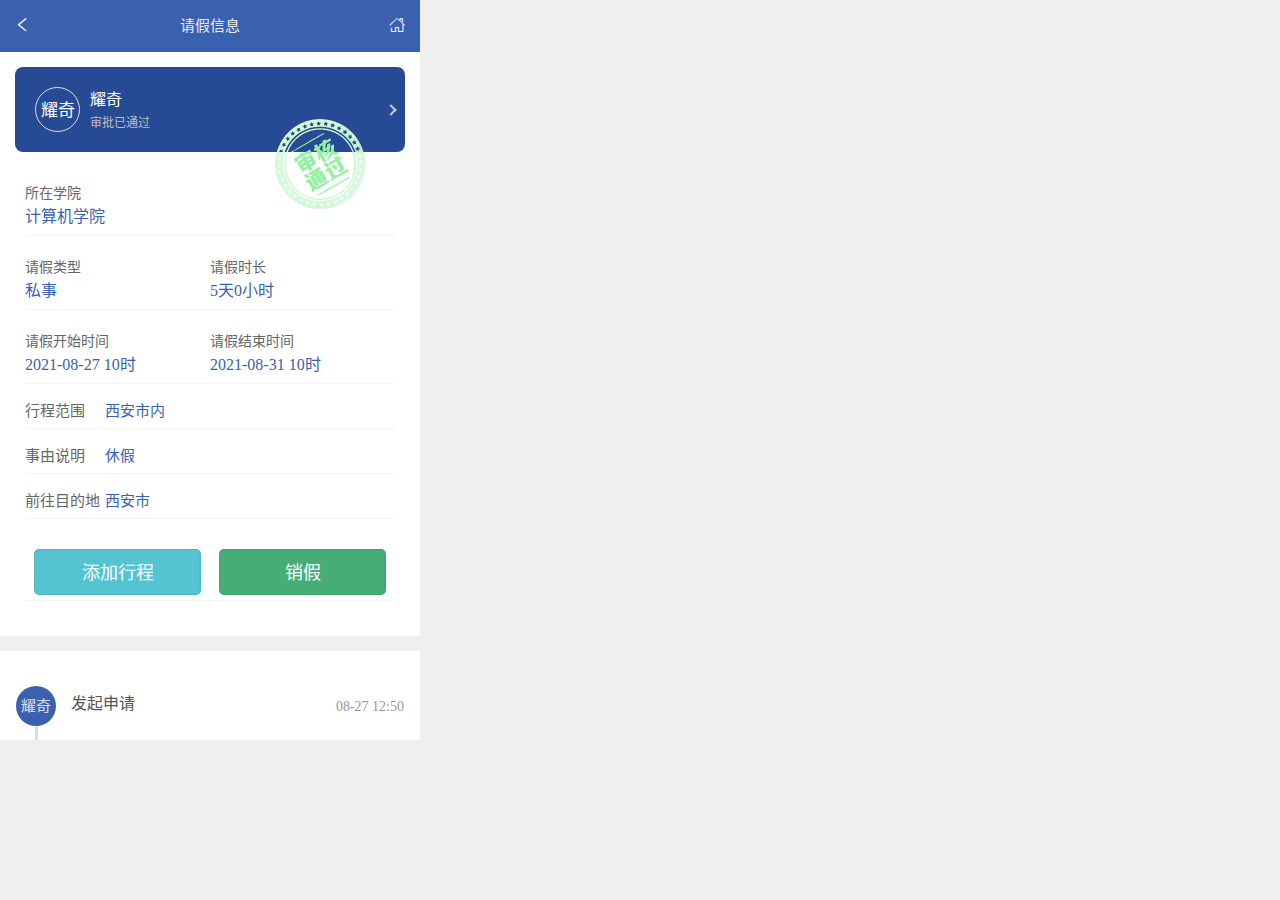
==== commit 61671dd6: "Rename index.html to details.html" ====
--- a/details.html
+++ b/details.html
@@ -152,17 +152,17 @@
 					</div>
 					<div class="item">
 						<span class="title">请假时长</span>
-						<span id="qjsxs">4天0小时</span>
+						<span id="qjsxs">5天0小时</span>
 					</div>
 				</div>
 				<div class="box">
 					<div class="item">
 						<span class="title">请假开始时间</span>
-						<span>2021-08-14 10时</span>
+						<span>2021-08-27 10时</span>
 					</div>
 					<div class="item">
 						<span class="title">请假结束时间</span>
-						<span>2021-08-17 10时</span>
+						<span>2021-08-31 10时</span>
 					</div>
 				</div>
 			</div>
@@ -204,7 +204,7 @@
 						耀奇
 					</div>
 					<div class="content">
-						<div class="ttl"><span class="text" style="font-size: 16px;">发起申请</span> <span class="time">08-13 12:50</span></div>
+						<div class="ttl"><span class="text" style="font-size: 16px;">发起申请</span> <span class="time">08-27 12:50</span></div>
 					</div>
 				</li>
 				
@@ -216,7 +216,7 @@
 						艳宁
 					</div>
 					<div class="content">
-						<div class="ttl"><span class="text" style="font-size: 16px;">张艳宁审核（已通过）</span> <span class="time">08-13 12:54</span></div>
+						<div class="ttl"><span class="text" style="font-size: 16px;">张艳宁审核（已通过）</span> <span class="time">08-27 12:54</span></div>
 						<div class="ctn">同意</div>
 					</div>
 				</li>
@@ -227,7 +227,7 @@
 						海东
 					</div>
 					<div class="content">
-						<div class="ttl"><span class="text" style="font-size: 16px;">万海东审核（已通过）</span> <span class="time">08-13 15:22</span></div>
+						<div class="ttl"><span class="text" style="font-size: 16px;">万海东审核（已通过）</span> <span class="time">08-27 15:22</span></div>
 						<div class="ctn">同意</div>
 					</div>
 				</li>
